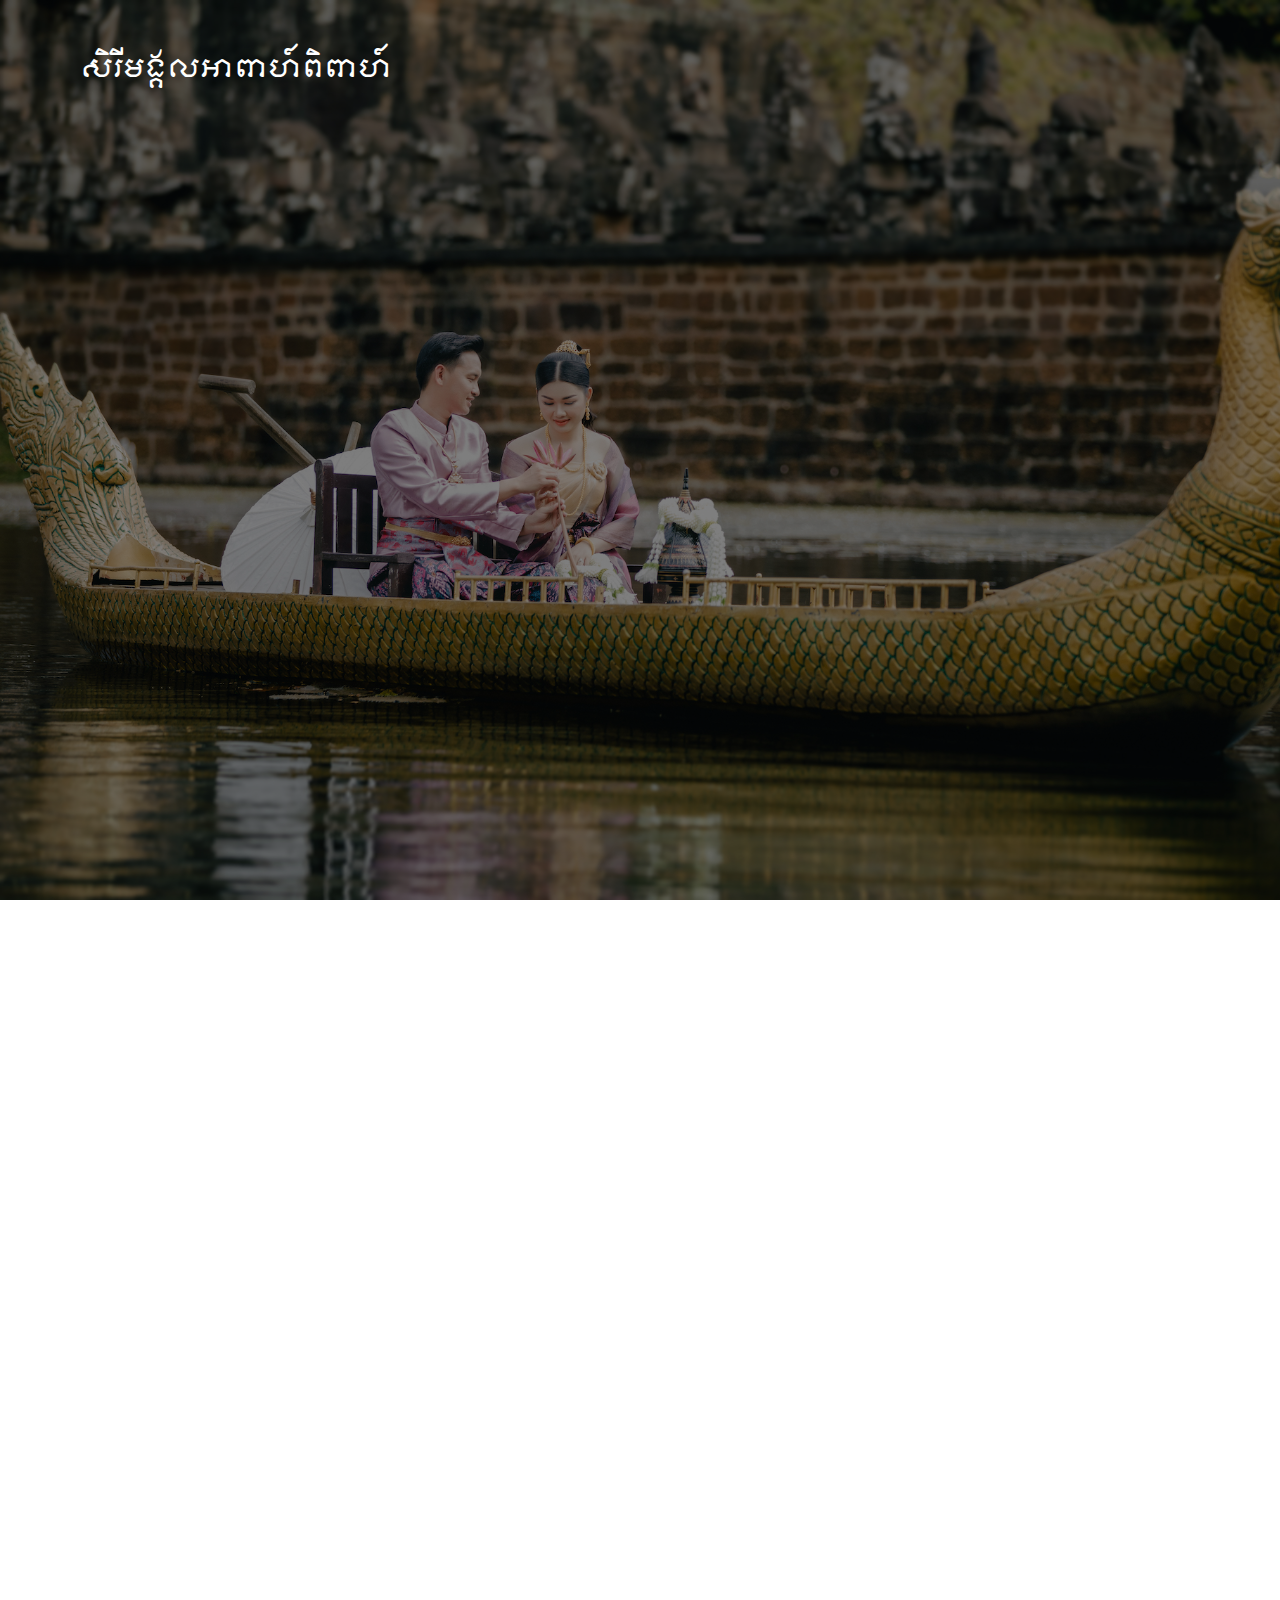
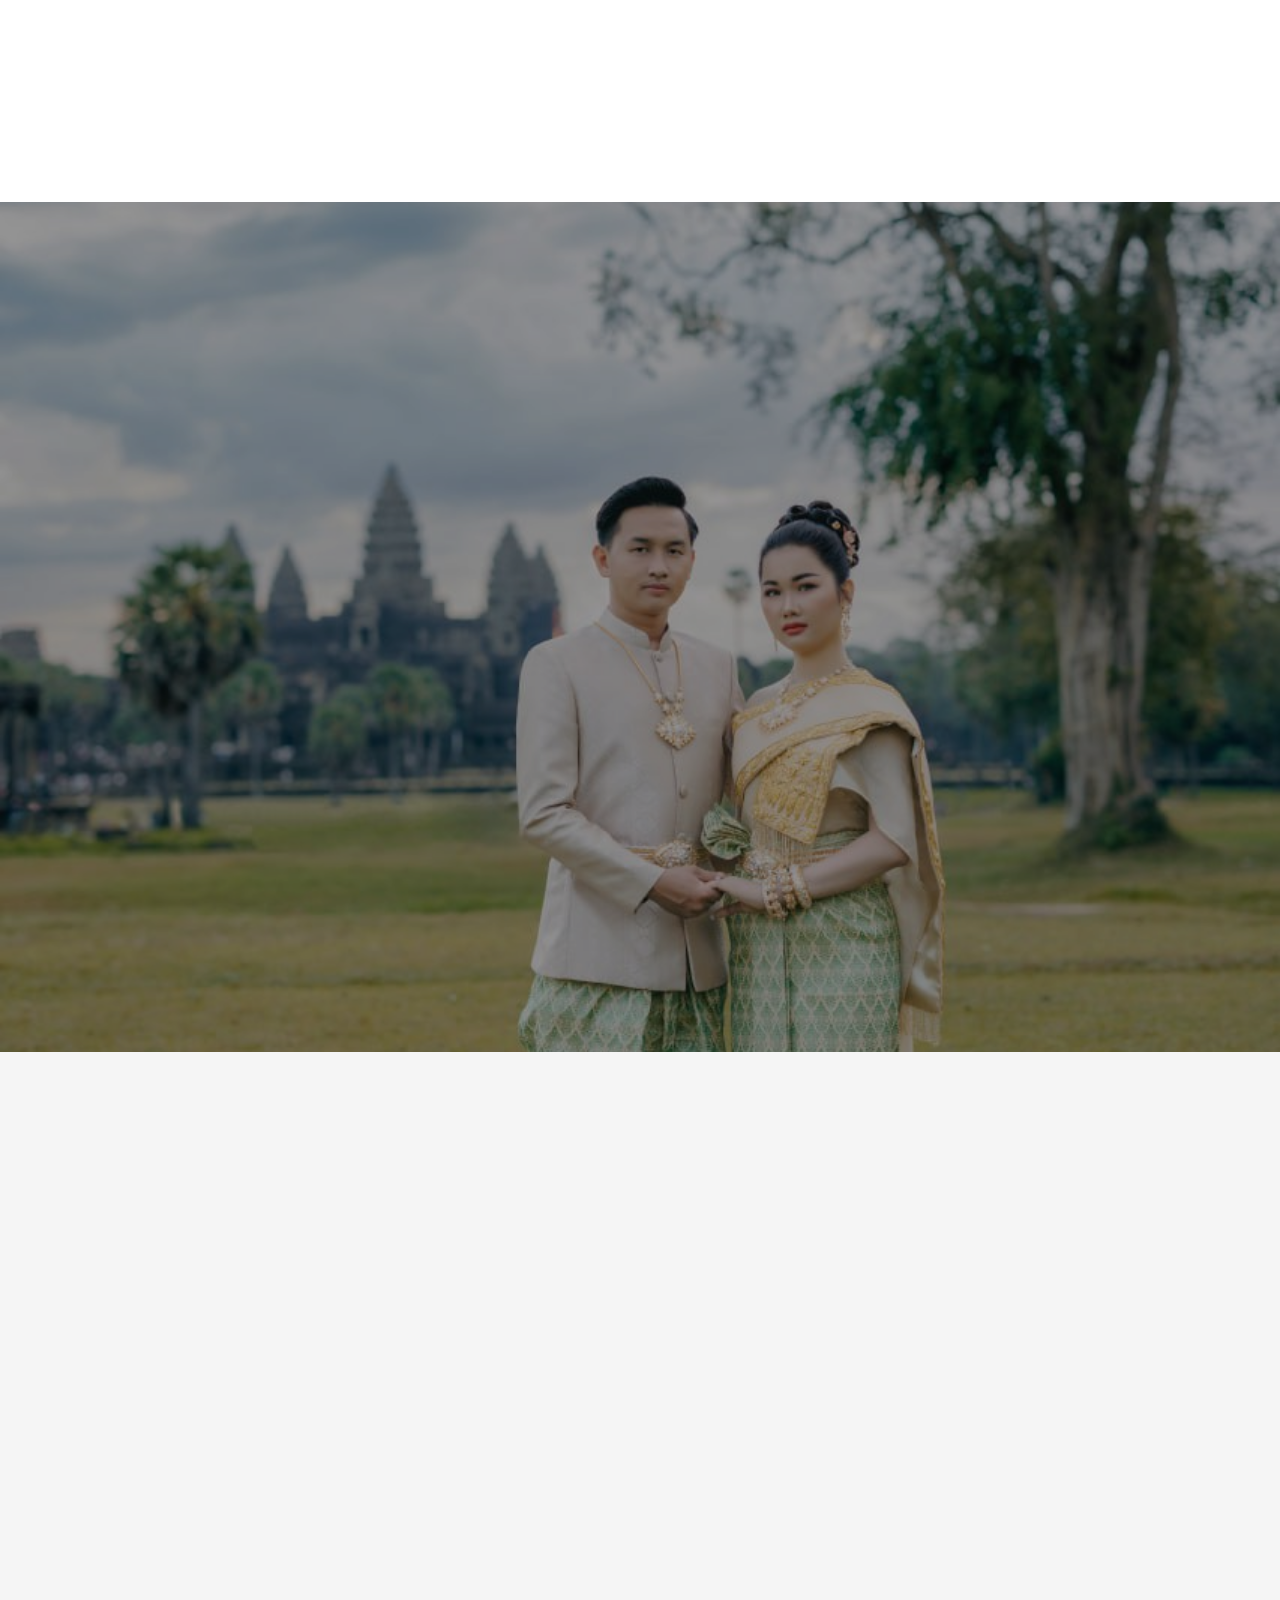
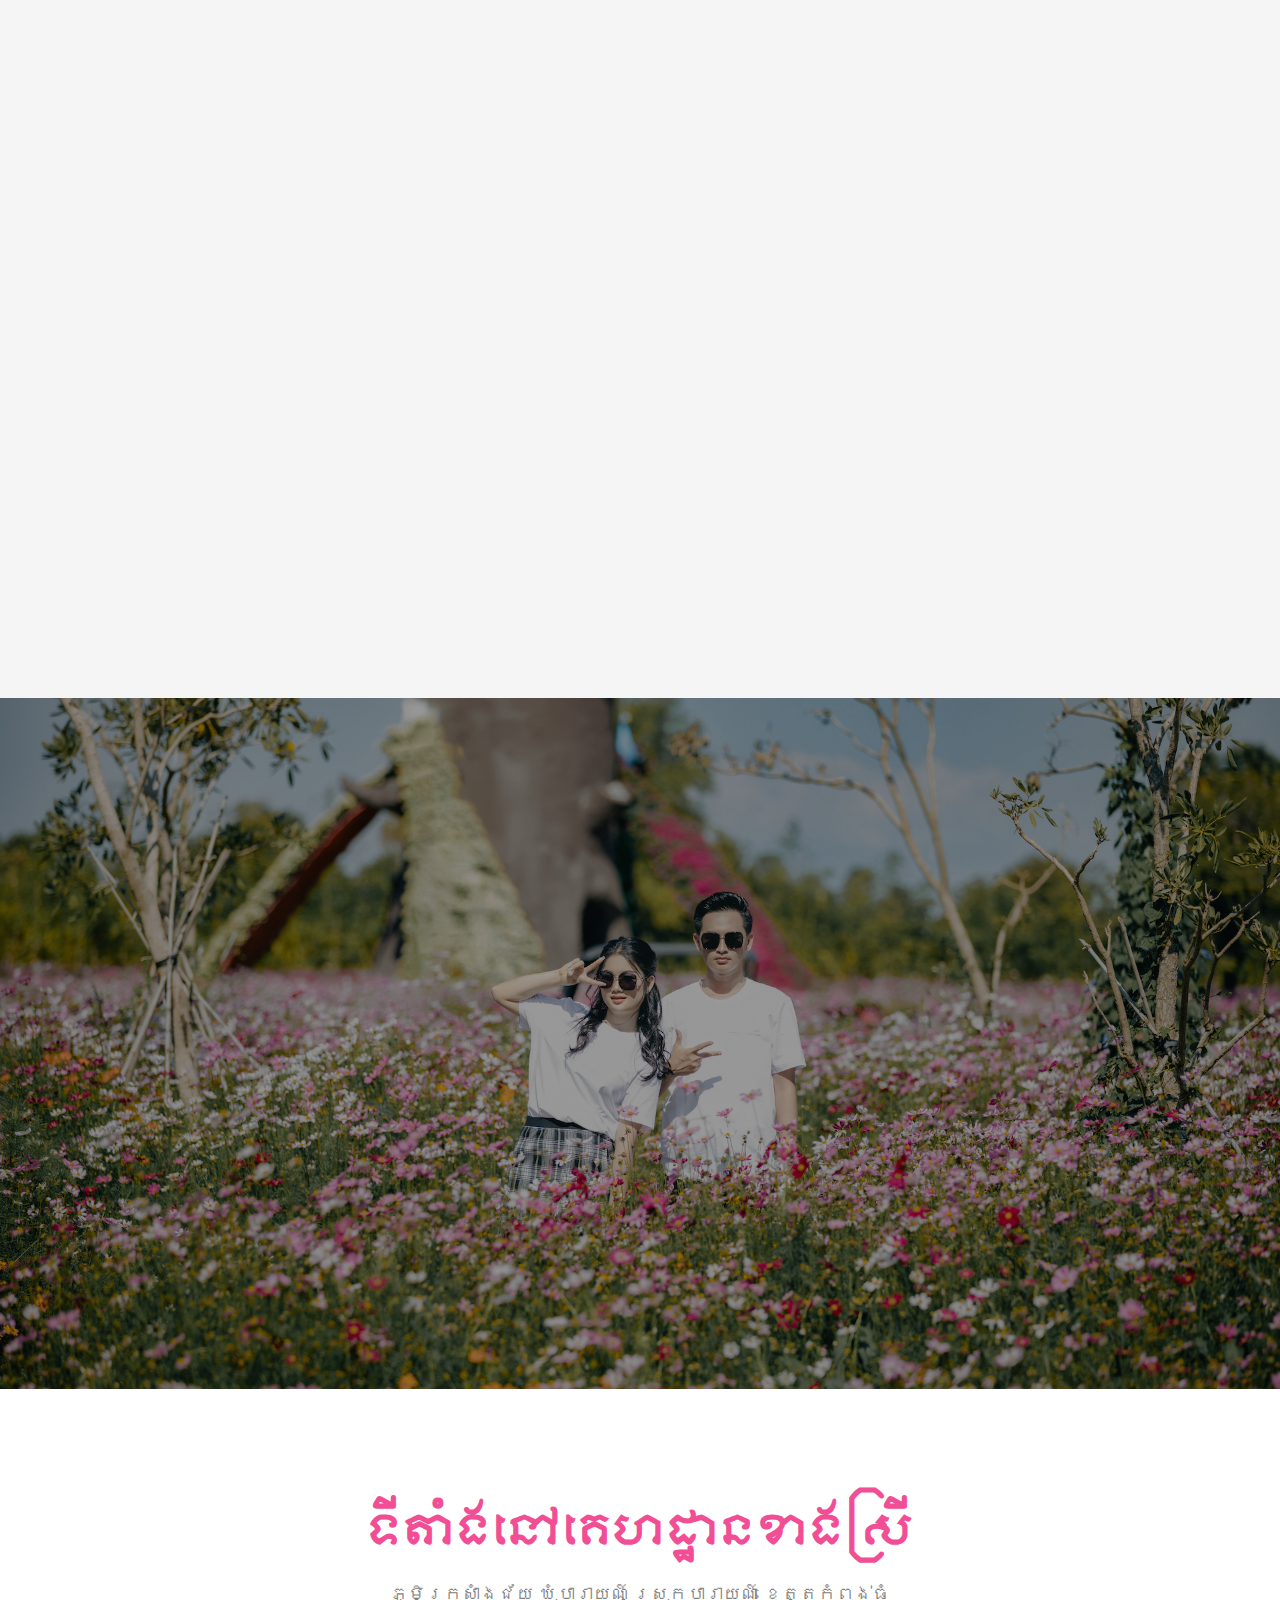
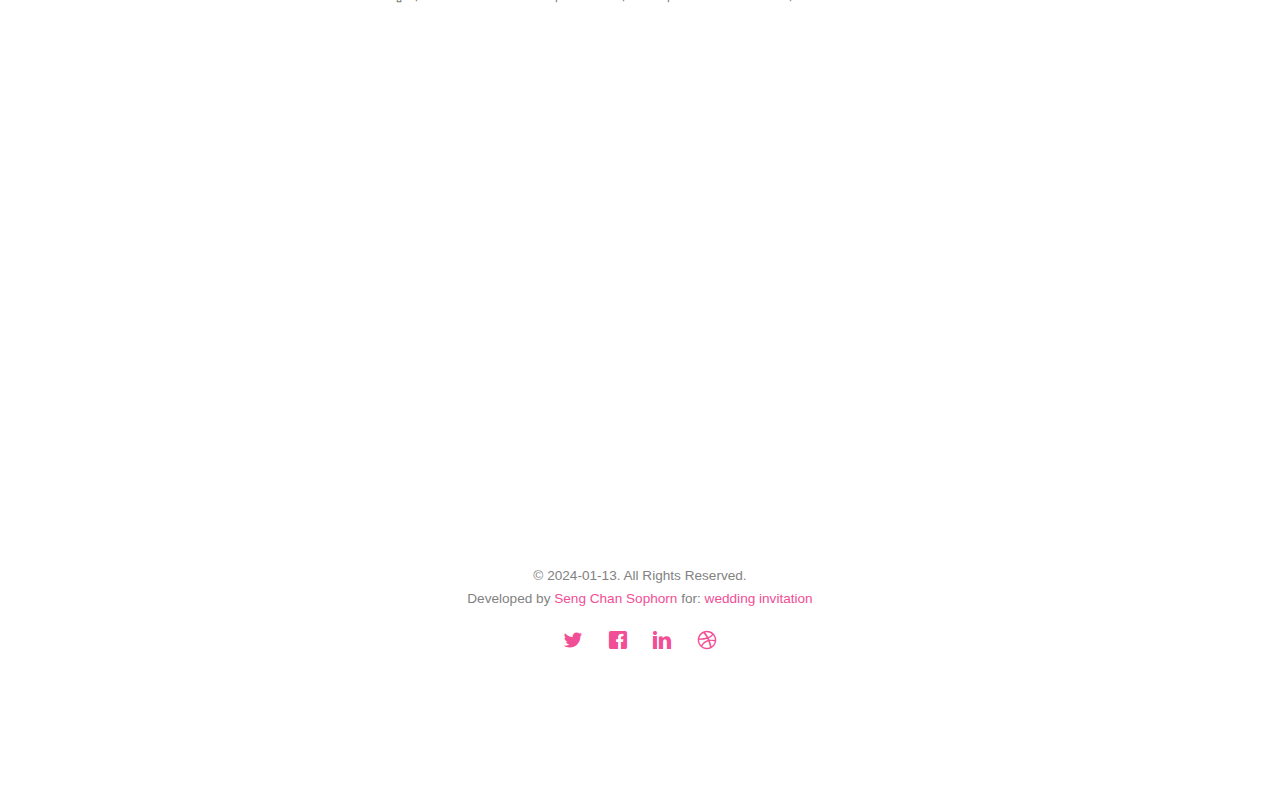
==== index.html @ d524c0e2 "update OG" ====
<!DOCTYPE html>
<html class="no-js">

<head>
	<meta charset="utf-8">
	<meta http-equiv="X-UA-Compatible" content="IE=edge">
	<title>លិខិតអញ្ជើញមង្គលអាពាហ៍ពិពាហ៍</title>
	<meta name="viewport" content="width=device-width, initial-scale=1">
	<link data-n-head="1" rel="icon" type="image/x-icon" href="https://gitlab.com/Bunhong.Chem/storage/-/raw/main/favicon.ico?ref_type=heads">
	<meta name="keywords" content="bunhong, hong, bunhong wedding, hong phorn hong wedding, phorn wedding, hong phorn wedding, sophorn wedding" />
	<!-- Facebook and Twitter integration -->
	<meta property="og:title" content="លិខិតអញ្ជើញមង្គលអាពាហ៍ពិពាហ៍" />
	<meta property="og:image" content="https://gitlab.com/Bunhong.Chem/storage/-/raw/main/android.png?ref_type=heads" />
	<meta property="og:url" content="https://wedding.bunhongsophorn.com" />
	<meta property="og:site_name" content="wedding.bunhongsophorn.com" />
	<meta property="og:type" content="website">
	<meta property="og:locale" content="en_GB">
	<meta property="og:description" content="យើងខ្ញុំមានកិត្តិយសសូមគោរពអញ្ជើញឯកឧត្តម លោកឧកញ៉ា លោកជំទាវ លោក លោកស្រី អ្នកនាងកញ្ញា និងប្រិយមិត្ត អញ្ជើញចូលរួមជាអធិបតី និងជាភ្ញៀវកិត្តិយស ដើម្បីប្រសិទ្ធិពរជ័យ សិរីសួស្តីជ័យមង្គលក្នុងពិធីរៀបអាពាហ៍ពិពាហ៍ របស់យើងខ្ញុំទាំងពីរ។" />
	<meta name="twitter:card" content="summary">
	<meta name="twitter:title" content="លិខិតអញ្ជើញមង្គលអាពាហ៍ពិពាហ៍">
	<meta name="twitter:description" content="យើងខ្ញុំមានកិត្តិយសសូមគោរពអញ្ជើញឯកឧត្តម លោកឧកញ៉ា លោកជំទាវ លោក លោកស្រី អ្នកនាងកញ្ញា និងប្រិយមិត្ត អញ្ជើញចូលរួមជាអធិបតី និងជាភ្ញៀវកិត្តិយស ដើម្បីប្រសិទ្ធិពរជ័យ សិរីសួស្តីជ័យមង្គលក្នុងពិធីរៀបអាពាហ៍ពិពាហ៍ របស់យើងខ្ញុំទាំងពីរ។">
	<meta name="twitter:image" content="https://gitlab.com/Bunhong.Chem/storage/-/raw/main/android.png?ref_type=heads" />
	<meta name="twitter:image:alt" content="bunhongsophorn.com">	
	<meta name="twitter:url" content="https://wedding.bunhongsophorn.com" />

	<link href='https://fonts.googleapis.com/css?family=Work+Sans:400,300,600,400italic,700' rel='stylesheet'
		type='text/css'>
	<link href="https://fonts.googleapis.com/css?family=Sacramento" rel="stylesheet">
	<link href='https://fonts.googleapis.com/css?family=Moulpali' rel='stylesheet'>

	<!-- Animate.css -->
	<link rel="stylesheet" href="css/animate.css">
	<!-- Icomoon Icon Fonts-->
	<link rel="stylesheet" href="css/icomoon.css">
	<!-- Bootstrap  -->
	<link rel="stylesheet" href="css/bootstrap.css">

	<!-- Magnific Popup -->
	<link rel="stylesheet" href="css/magnific-popup.css">

	<!-- Owl Carousel  -->
	<link rel="stylesheet" href="css/owl.carousel.min.css">
	<link rel="stylesheet" href="css/owl.theme.default.min.css">
	<link rel="stylesheet"
		href="https://fonts.googleapis.com/css2?family=Dangrek&amp;family=Kantumruy+Pro&amp;family=Battambang&amp;family=Fasthand&amp;family=Moulpali&amp;family=Wix+Madefor+Display:wght@400;500;600;700&amp;display=swap">

	<!-- Theme style  -->
	<link rel="stylesheet" href="css/style.css">

	<!-- Modernizr JS -->
	<script src="js/modernizr-2.6.2.min.js"></script>
	<!-- FOR IE9 below -->
</head>

<body>

	<div class="fh5co-loader"></div>

	<div id="page">
		<nav class="fh5co-nav" role="navigation" style="text-align: start; margin-top: 10px;">
			<div class="container">
				<div class="row">
					<div class="col-sm-12">
						<div id="fh5co-logo"><a href="index.html">សិរីមង្គលអាពាហ៍ពិពាហ៍</a></div>
					</div>
				</div>
			</div>
		</nav>

		<header id="fh5co-header" class="fh5co-cover" role="banner"
			style="background-image:url(images/myphoto/tonle/1.1.jpg);" data-stellar-background-ratio="0.5">
			<div class="overlay"></div>
			<div class="container">
				<div class="row">
					<div class="col-md-8 col-md-offset-2 text-center" style="position: relative;">
						<div class="display-t">
							<div class="display-tc animate-box" data-animate-effect="fadeIn">
								<div>
									<h1 class="font-khangkomutt color-infinite-animation">
										ប៊ុនហុង
										&amp; សោភ័ណ្ឌ</h1>
									<h2 style="margin-top: 20px; color: #f4fdff;">សូមគោរពអញ្ជើញ</h2>

									<div class="ifram-name">
										<img class="image-iframe-wedding" style="    background: #995f7b5c;"
											src="images/frame_1.png" alt="">
										<h3 id="guest_name" class="name-guest gold"></h3>
									</div>
								</div>

								<h2 style="position: absolute; bottom: 25px; color: #f4fdff;"> <strong>ថ្ងៃអាទ្យិត ទី០៤
										ខែកុម្ភៈ
										ឆ្នាំ២០២៤</strong>
									ត្រូវនឹងថ្ងៃ ១០រោច ខែបុស្ស
									ឆ្នាំថោះ
									បញ្ចស័ក ព.ស ២៥៦៧
									វេលាម៉ោង ០៥:០០ នាទីល្ងាច
									<strong>នៅគេហដ្ឋានខាងស្រី</strong> ស្ថិតនៅភូមិក្រសាំងជ័យ ឃុំបារាយណ៍ ស្រុកបារាយណ៍
									ខេត្តកំពង់ធំ
									ដោយមេត្រីភាព។
								</h2>
								<!-- <div class="simply-countdown simply-countdown-one"></div> -->
								<!-- <p><a href="#" class="btn btn-default btn-sm ">Save the date</a></p> -->
							</div>
						</div>
					</div>
				</div>
			</div>
		</header>

		<div id="fh5co-couple">
			<div class="container">
				<div class="row">
					<div class="col-md-8 col-md-offset-2 text-center fh5co-heading animate-box">
						<h2>សិរីសួស្តីមង្គលអាពាហ៍ពិពាហ៍</h2>

						<h3>យើងខ្ញុំមានកិត្តិយសសូមគោរពអញ្ជើញ</h3>
						<p>ឯកឧត្តម លោកឧកញ៉ា លោកជំទាវ លោក លោកស្រី អ្នកនាងកញ្ញា និងប្រិយមិត្ត អញ្ជើញចូលរួមជាអធិបតី
							និងជាភ្ញៀវកិត្តិយស
							ដើម្បីប្រសិទ្ធិពរជ័យ សិរីសួស្តីជ័យមង្គល <strong>ក្នុងពិធីរៀបអាពាហ៍ពិពាហ៍</strong>
							របស់យើងខ្ញុំទាំងពីរ។</p>
					</div>
				</div>
				<div class="couple-wrap animate-box">
					<div class="couple-half">
						<div class="groom">
							<img src="images/myphoto/profile/hong1.png" alt="groom" class="img-responsive">
						</div>
						<div class="desc-groom">
							<div style="padding-bottom: 30px;
							font-size: 20px;
							margin-top: 20px;">កូនប្រុសនាម</div>
							<h3 class="font-moulpali">ចែម ប៊ុនហុង</h3>
						</div>
					</div>
					<p class="heart text-center"><i class="icon-heart2"></i></p>
					<div class="couple-half">
						<div class="bride">
							<img src="images/myphoto/profile/sophorn1.png" alt="groom" class="img-responsive">
						</div>
						<div class="desc-bride">
							<div style="padding-bottom: 30px;
							font-size: 20px;
							margin-top: 20px;">កូនស្រីនាម</div>
							<h3 class="font-moulpali">សេង ច័ន្ទ សោភ័ណ្ឌ</h3>
						</div>
					</div>
				</div>

				<div class="row">
					<div class="col-md-8 col-md-offset-2 text-center fh5co-heading animate-box">
						<p style="padding-top: 30px;">និង ពិសាភោជនាហារ ដែលនឹងប្រព្រឹត្ត</p>
						<p>ទៅនៅ <strong>ថ្ងៃអាទ្យិត ទី០៤ ខែកុម្ភៈ ឆ្នាំ២០២៤</strong> ត្រូវនឹងថ្ងៃ ១០រោច ខែបុស្ស ឆ្នាំថោះ
							បញ្ចស័ក ព.ស ២៥៦៧
							វេលាម៉ោង ០៥:០០ នាទីល្ងាច
							<strong>នៅគេហដ្ឋានខាងស្រី</strong> ស្ថិតនៅភូមិក្រសាំងជ័យ ឃុំបារាយណ៍ ស្រុកបារាយណ៍
							ខេត្តកំពង់ធំ
							ដោយមេត្រីភាព។ សូមអរគុណ!
						</p>
					</div>
				</div>
			</div>
		</div>

		<div id="fh5co-event" class="fh5co-bg" style="background-image:url(images/myphoto/angkor/1.1.jpg);background-repeat: no-repeat;
    background-size: cover;
    background-position: center;">
			<div class="overlay"></div>
			<div class="container">
				<div class="row">
					<div class="col-md-8 col-md-offset-2 text-center fh5co-heading animate-box">
						<!-- <span>Our Special Events</span> -->
						<h2>កម្មវិធីមង្គលអាពាហ៍ពិពាហ៍</h2>
					</div>
				</div>
				<div class="row">
					<div class="display-t">
						<div class="display-tc">
							<div class="col-md-12">
								<div class="col-md-6 col-sm-6 text-center">
									<div class="event-wrap animate-box">
										<h3>កម្មវិធីថ្ងទី១ ថ្ងៃសៅរ៍ ទី០៣ ខែកុម្ភៈ ឆ្នាំ២០២៤</h3>
										<div class="event-col" style="text-align: left;">
											<!-- <i class="icon-clock"></i> -->
											<span>⊳ វេលាម៉ោង ០១:០០ រសៀល </span>
											<span>⊳ វេលាម៉ោង ០២:០០ រសៀល </span>
											<!-- <span> .</span>
											<span> .</span>
											<span> .</span>
											<span> .</span>
											<span> .</span>
											<span> .</span> -->

										</div>
										<div class="event-col" style="text-align: left;">
											<!-- <i class="icon-calendar"></i> -->
											<span>ពិធីក្រុងពាលី</span>
											<span>ពិធីសូត្រមន្តចម្រើនព្រះបរិត្ត</span>
											<!-- <span> .</span>
											<span> .</span>
											<span> .</span>
											<span> .</span>
											<span> .</span>
											<span> .</span> -->
										</div>
										<p>
											វេលាម៉ោង ០៥:០០ ល្ងាចអញ្ជើញភ្ញៀវកិត្តិយសពិសាអាហារពេលល្ងាចនៅគេហដ្ឋានខាងស្រី
											ភូមិក្រសាំងជ័យ ឃុំបារាយណ៍ ស្រុកបារាយណ៍ ខេត្តកំពង់ធំ។
										</p>
									</div>
								</div>
								<div class="col-md-6 col-sm-6 text-center">
									<div class="event-wrap animate-box">
										<h3>កម្មវិធីថ្ងទី២ ថ្ងៃអាទ្យិត ទី០៤ ខែកុម្ភៈ ឆ្នាំ២០២៤</h3>
										<div class="event-col" style="text-align: left;">
											<!-- <i class="icon-clock"></i> -->
											<span>⊳ វេលាម៉ោង ០៧:០០ ព្រឹក</span>
											<span>⊳ វេលាម៉ោង ០៨:០០ ព្រឹក</span>
											<span>⊳ វេលាម៉ោង ០៨:៣០ ព្រឹក</span>
											<span>⊳ វេលាម៉ោង ០៩:០០ ព្រឹក</span>
											<span>⊳ វេលាម៉ោង ១០:០០ ព្រឹក</span>
											<span>⊳ វេលាម៉ោង ១១:០០ ថ្ងៃត្រង់</span>
											<span>⊳ វេលាម៉ោង ១១:៣០ ថ្ងៃត្រង់</span>
											<span>⊳ វេលាម៉ោង ១២:០០ ថ្ងៃត្រង់</span>
										</div>
										<div class="event-col" style="text-align: left;">
											<!-- <i class="icon-calendar"></i> -->
											<span>ពិធីហែជំនូន</span>
											<span>ពិធីបំពាក់ចិញ្ចៀន</span>
											<span>ពិធីជាវខាន់ស្លា</span>
											<span>ពិធីប៉ាយកុងម៉ា</span>
											<span>ពិធីកាត់សក់បង្កក់សិរី</span>
											<span>ពិធីសំពះផ្ទឹម</span>
											<span>ពិធីចាក់ទឹកតែ</span>
											<span>អញ្ជើញភ្ញៀវពិសាអាហារថ្ងៃត្រង់</span>
										</div>
										<p>
											វេលាម៉ោង ០៥:00 រសៀល ៖អញ្ជើញភ្ញៀវពិសាភោជនាហារនៅគេហដ្ឋានខាងស្រី ភូមិក្រសាំងជ័យ
											ឃុំបារាយណ៍ ស្រុកបារាយណ៍ ខេត្តកំពង់ធំ ដោយមេត្រីភាព។ សូមអរគុណ!
										</p>
									</div>
								</div>
							</div>
						</div>
					</div>
				</div>
			</div>
		</div>

		<!-- <div id="fh5co-couple-story">
			<div class="container">
				<div class="row">
					<div class="col-md-8 col-md-offset-2 text-center fh5co-heading animate-box">
						<span>We Love Each Other</span>
						<h2>Our Story</h2>
						<p>Far far away, behind the word mountains, far from the countries Vokalia and Consonantia,
							there live the blind texts.</p>
					</div>
				</div>
				<div class="row">
					<div class="col-md-12 col-md-offset-0">
						<ul class="timeline animate-box">
							<li class="animate-box">
								<div class="timeline-badge" style="background-image:url(images/myphoto/angkor/1.1.jpg); background-repeat: no-repeat;
							background-size: cover;
							background-position: center;"></div>
								<div class="timeline-panel">
									<div class="timeline-heading">
										<h3 class="timeline-title">First We Meet</h3>
										<span class="date">December 25, 2015</span>
									</div>
									<div class="timeline-body">
										<p>Far far away, behind the word mountains, far from the countries Vokalia and
											Consonantia, there live the blind texts. Separated they live in
											Bookmarksgrove right at the coast of the Semantics, a large language ocean.
										</p>
									</div>
								</div>
							</li>
							<li class="timeline-inverted animate-box">
								<div class="timeline-badge" style="background-image:url(images/myphoto/home/1.1.jpg); background-repeat: no-repeat;
							background-size: cover;
							background-position: center;"></div>
								<div class="timeline-panel">
									<div class="timeline-heading">
										<h3 class="timeline-title">First Date</h3>
										<span class="date">December 28, 2015</span>
									</div>
									<div class="timeline-body">
										<p>Far far away, behind the word mountains, far from the countries Vokalia and
											Consonantia, there live the blind texts. Separated they live in
											Bookmarksgrove right at the coast of the Semantics, a large language ocean.
										</p>
									</div>
								</div>
							</li>
							<li class="animate-box">
								<div class="timeline-badge"
									style="background-image:url(images/myphoto/flower/2.1.jpg);">
								</div>
								<div class="timeline-panel">
									<div class="timeline-heading">
										<h3 class="timeline-title">In A Relationship</h3>
										<span class="date">January 1, 2016</span>
									</div>
									<div class="timeline-body">
										<p>Far far away, behind the word mountains, far from the countries Vokalia and
											Consonantia, there live the blind texts. Separated they live in
											Bookmarksgrove right at the coast of the Semantics, a large language ocean.
										</p>
									</div>
								</div>
							</li>
						</ul>
					</div>
				</div>
			</div>
		</div> -->

		<div id="fh5co-gallery" class="fh5co-section-gray">
			<div class="container">
				<div class="row">
					<div class="col-md-8 col-md-offset-2 text-center fh5co-heading animate-box">

						<h2>កម្រងរូបភាពអនុស្សាវរីយ៍</h2>
						<p>រូបភាពសម្រាប់រំលឹក និងជាចំណងអាពាហ៍ពិពាហ៍ដ៏រឹងមាំ ហើយមានសុភមង្គល សម្រាប់យើងទាំងពីរនាក់។</p>
					</div>
				</div>
				<div class="row row-bottom-padded-md">
					<div class="col-md-12">
						<ul id="fh5co-gallery-list">

							<li class="one-third animate-box" data-animate-effect="fadeIn"
								style="background-image: url(images/myphoto/angkor/1.1.jpg); ">
								<a href="images/myphoto/angkor/1.1.jpg">
									<div class="case-studies-summary">
										<!-- <span>14 Photos</span> -->
										<h2>ប្រាសាទអង្គរវត្ត</h2>
									</div>
								</a>
							</li>
							<li class="one-third animate-box" data-animate-effect="fadeIn"
								style="background-image: url(images/myphoto/flower/1.1.jpg); ">
								<a href="#" class="color-2">
									<div class="case-studies-summary">
										<!-- <span>30 Photos</span> -->
										<h2>Angkor Wonder Garder</h2>
									</div>
								</a>
							</li>


							<li class="one-third animate-box" data-animate-effect="fadeIn"
								style="background-image: url(images/myphoto/flower/4.1.jpg); ">
								<a href="#" class="color-3">
									<div class="case-studies-summary">
										<!-- <span>90 Photos</span> -->
										<h2>Angkor Wonder Garder</h2>
									</div>
								</a>
							</li>

							<li class="one-third animate-box" data-animate-effect="fadeIn"
								style="background-image: url(images/myphoto/garden/1.1.jpg); ">
								<a href="#" class="color-4">
									<div class="case-studies-summary">
										<!-- <span>45 Photos</span> -->
										<h2>Angkor Wonder Garder</h2>
									</div>
								</a>
							</li>

							<li class="one-third animate-box" data-animate-effect="fadeIn"
								style="background-image: url(images/myphoto/home/1.1.jpg); ">
								<a href="#" class="color-4">
									<div class="case-studies-summary">
										<!-- <span>35 Photos</span> -->
										<h2>ផ្ទះបុរាណ នៅភូមិវប្បធម៏</h2>
									</div>
								</a>
							</li>

							<li class="one-third animate-box" data-animate-effect="fadeIn"
								style="background-image: url(images/myphoto/tonle/1.1.jpg); ">
								<a href="#" class="color-5">
									<div class="case-studies-summary">
										<!-- <span>90 Photos</span> -->
										<h2>ទន្លេអុំ</h2>
									</div>
								</a>
							</li>
						</ul>
					</div>
				</div>
			</div>
		</div>



		<div id="fh5co-started" class="fh5co-bg" style="background-image:url(images/myphoto/flower/1.1.jpg);">
			<div class="overlay"></div>
			<div class="container">
				<div class="row animate-box" style="    padding-top: 20px;
				padding-bottom: 20px;
				background-color: #ffffff21;
				border-radius: 10px;
			">
					<div class="col-md-8 col-md-offset-2 text-center fh5co-heading">
						<h3 style="color: rgba(255, 255, 255, 0.892);">សេចក្ដីថ្លែងអំណរគុណ</h3>
						<p style="color: rgba(255, 255, 255, 0.892);">
							យើងខ្ញុំសូមថ្លែងអំណរគុណយ៉ាងជ្រាលជ្រៅចំពោះការអញ្ជើញចូលរួមជាភ្ញៀវកិតិ្តយសដ៏ឧត្ដុង្គឧត្ដម
							ក្នុងពិធីរៀបអាពាហ៍ពិពាហ៍ កូនប្រុស កូនស្រី របស់យើងខ្ញុំ។
							សូមជូនពរ ឯកឧត្ដម លោកឧកញ៉ា និងប្រិយមិត្តទាំងអស់សូមមានសុខភាពល្អ និងទទួលជោគជ័យគ្រប់ភារកិច្ច
							សូមអរគុណ។
						</p>
						<h3 style="margin-top: 20px; color: rgba(255, 255, 255, 0.892);">លិខិតសូមអភ័យទោស</h3>
						<p style="color: rgba(255, 255, 255, 0.892);">
							យើងខ្ញុំសូមអភ័យទោសដោពុំបានជួបអញ្ជើញដោយផ្ទាល់និង ការសរសេរឈ្មោះរបស់ភ្ញៀវពុំត្រឹមត្រូវ
							ឬពុំបានសរសេរឈ្មោះ។
							វត្តមានរបសើ ឯកឧត្ដម លោកឧកញ៉ា លោកជំទាវ លោក លោកស្រី អ្នកនាងកញ្ញា និងប្រិយមិត្តទាំងអស់
							គឺជាកិត្តិយសដ៏ឧត្ដុងឧត្ដមសម្រាប់គ្រួសាររសប់យើងខ្ញុំ។
						</p>
						<!-- <p style="color: rgba(255, 255, 255, 0.892);">វត្តមានឯកឧត្តម លោកឧកញ៉ា លោកជំទាវ លោក លោកស្រី
							អ្នកនាងកញ្ញា ជាកិត្តិយសដ៏ឧត្តុង្គឧត្តម ចំពោះគ្រួសាររបស់យើងខ្ញុំ។</p> -->
						<div class="waviy">
							<span style="--i:1">សូ</span>
							<span style="--i:2">ម</span>
							<span style="--i:3">អ</span>
							<span style="--i:4">រ</span>
							<span style="--i:5">គុ</span>
							<span style="--i:6">ណ</span>
							<!-- <span style="--i:7">ណ</span>
							<span style="--i:8">U</span> -->
							<span style="--i:7">!</span>
						</div>
					</div>
				</div>
				<!-- <div class="row animate-box">
					<div class="col-md-10 col-md-offset-1">
						<form class="form-inline">
							<div class="col-md-4 col-sm-4">
								<div class="form-group">
									<label for="name" class="sr-only">Name</label>
									<input type="name" class="form-control" id="name" placeholder="Name">
								</div>
							</div>
							<div class="col-md-4 col-sm-4">
								<div class="form-group">
									<label for="email" class="sr-only">Email</label>
									<input type="email" class="form-control" id="email" placeholder="Email">
								</div>
							</div>
							<div class="col-md-4 col-sm-4">
								<button type="submit" class="btn btn-default btn-block">I am Attending</button>
							</div>
						</form>
					</div>
				</div> -->
			</div>
		</div>

		<footer id="fh5co-footer" role="contentinfo">
			<div class="row">
				<div class="col-md-8 col-md-offset-2 text-center fh5co-heading">

					<h2>ទីតាំងនៅគេហដ្ឋានខាងស្រី</h2>
					<p>ភូមិក្រសាំងជ័យ ឃុំបារាយណ៍ ស្រុកបារាយណ៍ ខេត្តកំពង់ធំ</p>
				</div>
			</div>
			<iframe
				src="https://www.google.com/maps/embed?pb=!1m13!1m8!1m3!1d974.2039019000347!2d105.0850374!3d12.3952738!3m2!1i1024!2i768!4f13.1!3m2!1m1!2zMTLCsDIzJzQzLjAiTiAxMDXCsDA1JzA3LjUiRQ!5e0!3m2!1sen!2skh!4v1705546813034!5m2!1sen!2skh"
				width="100%" height="450" style="border:0;" allowfullscreen="" loading="lazy"
				referrerpolicy="no-referrer-when-downgrade"></iframe>

			<div class="row copyright">
				<div class="col-md-12 text-center">
					<p style="padding-top: 3rem;">
						<small class="block">&copy; 2024-01-13. All Rights Reserved.</small>
						<small class="block">Developed by <a>Seng Chan Sophorn</a> for: <a>wedding
								invitation</a></small>
					</p>
					<p>
					<ul class="fh5co-social-icons">
						<li><a href="#"><i class="icon-twitter"></i></a></li>
						<li><a href="#"><i class="icon-facebook"></i></a></li>
						<li><a href="#"><i class="icon-linkedin"></i></a></li>
						<li><a href="#"><i class="icon-dribbble"></i></a></li>
					</ul>
					</p>
				</div>
			</div>
		</footer>


		<!-- <footer id="fh5co-footer" role="contentinfo">
			<div class="container">

				<div class="row copyright">
					<div class="col-md-12 text-center">
						<p>
							<small class="block">&copy; 2024-01-13. All Rights Reserved.</small>
							<small class="block">Developed by <a>Seng Chan Sophorn</a> for: <a>wedding
									invitation</a></small>
						</p>
						<p>
						<ul class="fh5co-social-icons">
							<li><a href="#"><i class="icon-twitter"></i></a></li>
							<li><a href="#"><i class="icon-facebook"></i></a></li>
							<li><a href="#"><i class="icon-linkedin"></i></a></li>
							<li><a href="#"><i class="icon-dribbble"></i></a></li>
						</ul>
						</p>
					</div>
				</div>

			</div>
		</footer> -->


	</div>

	<div class="gototop js-top">
		<a href="#" class="js-gotop"><i class="icon-arrow-up"></i></a>
	</div>

	<!-- jQuery -->
	<script src="js/jquery.min.js"></script>
	<!-- jQuery Easing -->
	<script src="js/jquery.easing.1.3.js"></script>
	<!-- Bootstrap -->
	<script src="js/bootstrap.min.js"></script>
	<!-- Waypoints -->
	<script src="js/jquery.waypoints.min.js"></script>
	<!-- Carousel -->
	<script src="js/owl.carousel.min.js"></script>
	<!-- countTo -->
	<script src="js/jquery.countTo.js"></script>

	<!-- Stellar -->
	<script src="js/jquery.stellar.min.js"></script>
	<!-- Magnific Popup -->
	<script src="js/jquery.magnific-popup.min.js"></script>
	<script src="js/magnific-popup-options.js"></script>

	<!-- // <script src="https://cdnjs.cloudflare.com/ajax/libs/prism/0.0.1/prism.min.js"></script> -->
	<script src="js/simplyCountdown.js"></script>
	<!-- Main -->
	<script src="js/main.js"></script>

	<script>
		var d = new Date(new Date().getTime() + 200 * 120 * 120 * 2000);

		// default example
		simplyCountdown('.simply-countdown-one', {
			year: d.getFullYear(),
			month: d.getMonth() + 1,
			day: d.getDate()
		});

		//jQuery example
		$('#simply-countdown-losange').simplyCountdown({
			year: d.getFullYear(),
			month: d.getMonth() + 1,
			day: d.getDate(),
			enableUtc: false
		});
	</script>
	<script>
		const params = new URLSearchParams(window.location.search)
		const nameC = document.getElementById('guest_name')
		nameC.innerText = params.get('gname')
	</script>

</body>

</html>
---- css/icomoon.css ----
@font-face {
  font-family: 'icomoon';
  src:  url('../fonts/icomoon/icomoon.eot?6iuir');
  src:  url('../fonts/icomoon/icomoon.eot?6iuir#iefix') format('embedded-opentype'),
    url('../fonts/icomoon/icomoon.ttf?6iuir') format('truetype'),
    url('../fonts/icomoon/icomoon.woff?6iuir') format('woff'),
    url('../fonts/icomoon/icomoon.svg?6iuir#icomoon') format('svg');
  font-weight: normal;
  font-style: normal;
}

[class^="icon-"], [class*=" icon-"] {
  /* use !important to prevent issues with browser extensions that change fonts */
  font-family: 'icomoon' !important;
  speak: none;
  font-style: normal;
  font-weight: normal;
  font-variant: normal;
  text-transform: none;
  line-height: 1;

  /* Better Font Rendering =========== */
  -webkit-font-smoothing: antialiased;
  -moz-osx-font-smoothing: grayscale;
}

.icon-eye:before {
  content: "\e000";
}
.icon-paper-clip:before {
  content: "\e001";
}
.icon-mail:before {
  content: "\e002";
}
.icon-toggle:before {
  content: "\e003";
}
.icon-layout:before {
  content: "\e004";
}
.icon-link:before {
  content: "\e005";
}
.icon-bell:before {
  content: "\e006";
}
.icon-lock:before {
  content: "\e007";
}
.icon-unlock:before {
  content: "\e008";
}
.icon-ribbon:before {
  content: "\e009";
}
.icon-image:before {
  content: "\e010";
}
.icon-signal:before {
  content: "\e011";
}
.icon-target:before {
  content: "\e012";
}
.icon-clipboard:before {
  content: "\e013";
}
.icon-clock:before {
  content: "\e014";
}
.icon-watch:before {
  content: "\e015";
}
.icon-air-play:before {
  content: "\e016";
}
.icon-camera:before {
  content: "\e017";
}
.icon-video:before {
  content: "\e018";
}
.icon-disc:before {
  content: "\e019";
}
.icon-printer:before {
  content: "\e020";
}
.icon-monitor:before {
  content: "\e021";
}
.icon-server:before {
  content: "\e022";
}
.icon-cog:before {
  content: "\e023";
}
.icon-heart:before {
  content: "\e024";
}
.icon-paragraph:before {
  content: "\e025";
}
.icon-align-justify:before {
  content: "\e026";
}
.icon-align-left:before {
  content: "\e027";
}
.icon-align-center:before {
  content: "\e028";
}
.icon-align-right:before {
  content: "\e029";
}
.icon-book:before {
  content: "\e030";
}
.icon-layers:before {
  content: "\e031";
}
.icon-stack:before {
  content: "\e032";
}
.icon-stack-2:before {
  content: "\e033";
}
.icon-paper:before {
  content: "\e034";
}
.icon-paper-stack:before {
  content: "\e035";
}
.icon-search:before {
  content: "\e036";
}
.icon-zoom-in:before {
  content: "\e037";
}
.icon-zoom-out:before {
  content: "\e038";
}
.icon-reply:before {
  content: "\e039";
}
.icon-circle-plus:before {
  content: "\e040";
}
.icon-circle-minus:before {
  content: "\e041";
}
.icon-circle-check:before {
  content: "\e042";
}
.icon-circle-cross:before {
  content: "\e043";
}
.icon-square-plus:before {
  content: "\e044";
}
.icon-square-minus:before {
  content: "\e045";
}
.icon-square-check:before {
  content: "\e046";
}
.icon-square-cross:before {
  content: "\e047";
}
.icon-microphone:before {
  content: "\e048";
}
.icon-record:before {
  content: "\e049";
}
.icon-skip-back:before {
  content: "\e050";
}
.icon-rewind:before {
  content: "\e051";
}
.icon-play:before {
  content: "\e052";
}
.icon-pause:before {
  content: "\e053";
}
.icon-stop:before {
  content: "\e054";
}
.icon-fast-forward:before {
  content: "\e055";
}
.icon-skip-forward:before {
  content: "\e056";
}
.icon-shuffle:before {
  content: "\e057";
}
.icon-repeat:before {
  content: "\e058";
}
.icon-folder:before {
  content: "\e059";
}
.icon-umbrella:before {
  content: "\e060";
}
.icon-moon:before {
  content: "\e061";
}
.icon-thermometer:before {
  content: "\e062";
}
.icon-drop:before {
  content: "\e063";
}
.icon-sun:before {
  content: "\e064";
}
.icon-cloud:before {
  content: "\e065";
}
.icon-cloud-upload:before {
  content: "\e066";
}
.icon-cloud-download:before {
  content: "\e067";
}
.icon-upload:before {
  content: "\e068";
}
.icon-download:before {
  content: "\e069";
}
.icon-location:before {
  content: "\e070";
}
.icon-location-2:before {
  content: "\e071";
}
.icon-map:before {
  content: "\e072";
}
.icon-battery:before {
  content: "\e073";
}
.icon-head:before {
  content: "\e074";
}
.icon-briefcase:before {
  content: "\e075";
}
.icon-speech-bubble:before {
  content: "\e076";
}
.icon-anchor:before {
  content: "\e077";
}
.icon-globe:before {
  content: "\e078";
}
.icon-box:before {
  content: "\e079";
}
.icon-reload:before {
  content: "\e080";
}
.icon-share:before {
  content: "\e081";
}
.icon-marquee:before {
  content: "\e082";
}
.icon-marquee-plus:before {
  content: "\e083";
}
.icon-marquee-minus:before {
  content: "\e084";
}
.icon-tag:before {
  content: "\e085";
}
.icon-power:before {
  content: "\e086";
}
.icon-command:before {
  content: "\e087";
}
.icon-alt:before {
  content: "\e088";
}
.icon-esc:before {
  content: "\e089";
}
.icon-bar-graph:before {
  content: "\e090";
}
.icon-bar-graph-2:before {
  content: "\e091";
}
.icon-pie-graph:before {
  content: "\e092";
}
.icon-star:before {
  content: "\e093";
}
.icon-arrow-left:before {
  content: "\e094";
}
.icon-arrow-right:before {
  content: "\e095";
}
.icon-arrow-up:before {
  content: "\e096";
}
.icon-arrow-down:before {
  content: "\e097";
}
.icon-volume:before {
  content: "\e098";
}
.icon-mute:before {
  content: "\e099";
}
.icon-content-right:before {
  content: "\e100";
}
.icon-content-left:before {
  content: "\e101";
}
.icon-grid:before {
  content: "\e102";
}
.icon-grid-2:before {
  content: "\e103";
}
.icon-columns:before {
  content: "\e104";
}
.icon-loader:before {
  content: "\e105";
}
.icon-bag:before {
  content: "\e106";
}
.icon-ban:before {
  content: "\e107";
}
.icon-flag:before {
  content: "\e108";
}
.icon-trash:before {
  content: "\e109";
}
.icon-expand:before {
  content: "\e110";
}
.icon-contract:before {
  content: "\e111";
}
.icon-maximize:before {
  content: "\e112";
}
.icon-minimize:before {
  content: "\e113";
}
.icon-plus:before {
  content: "\e114";
}
.icon-minus:before {
  content: "\e115";
}
.icon-check:before {
  content: "\e116";
}
.icon-cross:before {
  content: "\e117";
}
.icon-move:before {
  content: "\e118";
}
.icon-delete:before {
  content: "\e119";
}
.icon-menu:before {
  content: "\e120";
}
.icon-archive:before {
  content: "\e121";
}
.icon-inbox:before {
  content: "\e122";
}
.icon-outbox:before {
  content: "\e123";
}
.icon-file:before {
  content: "\e124";
}
.icon-file-add:before {
  content: "\e125";
}
.icon-file-subtract:before {
  content: "\e126";
}
.icon-help:before {
  content: "\e127";
}
.icon-open:before {
  content: "\e128";
}
.icon-ellipsis:before {
  content: "\e129";
}
.icon-add-to-list:before {
  content: "\e900";
}
.icon-classic-computer:before {
  content: "\e901";
}
.icon-controller-fast-backward:before {
  content: "\e902";
}
.icon-creative-commons-attribution:before {
  content: "\e903";
}
.icon-creative-commons-noderivs:before {
  content: "\e904";
}
.icon-creative-commons-noncommercial-eu:before {
  content: "\e905";
}
.icon-creative-commons-noncommercial-us:before {
  content: "\e906";
}
.icon-creative-commons-public-domain:before {
  content: "\e907";
}
.icon-creative-commons-remix:before {
  content: "\e908";
}
.icon-creative-commons-share:before {
  content: "\e909";
}
.icon-creative-commons-sharealike:before {
  content: "\e90a";
}
.icon-creative-commons:before {
  content: "\e90b";
}
.icon-document-landscape:before {
  content: "\e90c";
}
.icon-remove-user:before {
  content: "\e90d";
}
.icon-warning:before {
  content: "\e90e";
}
.icon-arrow-bold-down:before {
  content: "\e90f";
}
.icon-arrow-bold-left:before {
  content: "\e910";
}
.icon-arrow-bold-right:before {
  content: "\e911";
}
.icon-arrow-bold-up:before {
  content: "\e912";
}
.icon-arrow-down2:before {
  content: "\e913";
}
.icon-arrow-left2:before {
  content: "\e914";
}
.icon-arrow-long-down:before {
  content: "\e915";
}
.icon-arrow-long-left:before {
  content: "\e916";
}
.icon-arrow-long-right:before {
  content: "\e917";
}
.icon-arrow-long-up:before {
  content: "\e918";
}
.icon-arrow-right2:before {
  content: "\e919";
}
.icon-arrow-up2:before {
  content: "\e91a";
}
.icon-arrow-with-circle-down:before {
  content: "\e91b";
}
.icon-arrow-with-circle-left:before {
  content: "\e91c";
}
.icon-arrow-with-circle-right:before {
  content: "\e91d";
}
.icon-arrow-with-circle-up:before {
  content: "\e91e";
}
.icon-bookmark:before {
  content: "\e91f";
}
.icon-bookmarks:before {
  content: "\e920";
}
.icon-chevron-down:before {
  content: "\e921";
}
.icon-chevron-left:before {
  content: "\e922";
}
.icon-chevron-right:before {
  content: "\e923";
}
.icon-chevron-small-down:before {
  content: "\e924";
}
.icon-chevron-small-left:before {
  content: "\e925";
}
.icon-chevron-small-right:before {
  content: "\e926";
}
.icon-chevron-small-up:before {
  content: "\e927";
}
.icon-chevron-thin-down:before {
  content: "\e928";
}
.icon-chevron-thin-left:before {
  content: "\e929";
}
.icon-chevron-thin-right:before {
  content: "\e92a";
}
.icon-chevron-thin-up:before {
  content: "\e92b";
}
.icon-chevron-up:before {
  content: "\e92c";
}
.icon-chevron-with-circle-down:before {
  content: "\e92d";
}
.icon-chevron-with-circle-left:before {
  content: "\e92e";
}
.icon-chevron-with-circle-right:before {
  content: "\e92f";
}
.icon-chevron-with-circle-up:before {
  content: "\e930";
}
.icon-cloud2:before {
  content: "\e931";
}
.icon-controller-fast-forward:before {
  content: "\e932";
}
.icon-controller-jump-to-start:before {
  content: "\e933";
}
.icon-controller-next:before {
  content: "\e934";
}
.icon-controller-paus:before {
  content: "\e935";
}
.icon-controller-play:before {
  content: "\e936";
}
.icon-controller-record:before {
  content: "\e937";
}
.icon-controller-stop:before {
  content: "\e938";
}
.icon-controller-volume:before {
  content: "\e939";
}
.icon-dot-single:before {
  content: "\e93a";
}
.icon-dots-three-horizontal:before {
  content: "\e93b";
}
.icon-dots-three-vertical:before {
  content: "\e93c";
}
.icon-dots-two-horizontal:before {
  content: "\e93d";
}
.icon-dots-two-vertical:before {
  content: "\e93e";
}
.icon-download2:before {
  content: "\e93f";
}
.icon-emoji-flirt:before {
  content: "\e940";
}
.icon-flow-branch:before {
  content: "\e941";
}
.icon-flow-cascade:before {
  content: "\e942";
}
.icon-flow-line:before {
  content: "\e943";
}
.icon-flow-parallel:before {
  content: "\e944";
}
.icon-flow-tree:before {
  content: "\e945";
}
.icon-install:before {
  content: "\e946";
}
.icon-layers2:before {
  content: "\e947";
}
.icon-open-book:before {
  content: "\e948";
}
.icon-resize-100:before {
  content: "\e949";
}
.icon-resize-full-screen:before {
  content: "\e94a";
}
.icon-save:before {
  content: "\e94b";
}
.icon-select-arrows:before {
  content: "\e94c";
}
.icon-sound-mute:before {
  content: "\e94d";
}
.icon-sound:before {
  content: "\e94e";
}
.icon-trash2:before {
  content: "\e94f";
}
.icon-triangle-down:before {
  content: "\e950";
}
.icon-triangle-left:before {
  content: "\e951";
}
.icon-triangle-right:before {
  content: "\e952";
}
.icon-triangle-up:before {
  content: "\e953";
}
.icon-uninstall:before {
  content: "\e954";
}
.icon-upload-to-cloud:before {
  content: "\e955";
}
.icon-upload2:before {
  content: "\e956";
}
.icon-add-user:before {
  content: "\e957";
}
.icon-address:before {
  content: "\e958";
}
.icon-adjust:before {
  content: "\e959";
}
.icon-air:before {
  content: "\e95a";
}
.icon-aircraft-landing:before {
  content: "\e95b";
}
.icon-aircraft-take-off:before {
  content: "\e95c";
}
.icon-aircraft:before {
  content: "\e95d";
}
.icon-align-bottom:before {
  content: "\e95e";
}
.icon-align-horizontal-middle:before {
  content: "\e95f";
}
.icon-align-left2:before {
  content: "\e960";
}
.icon-align-right2:before {
  content: "\e961";
}
.icon-align-top:before {
  content: "\e962";
}
.icon-align-vertical-middle:before {
  content: "\e963";
}
.icon-archive2:before {
  content: "\e964";
}
.icon-area-graph:before {
  content: "\e965";
}
.icon-attachment:before {
  content: "\e966";
}
.icon-awareness-ribbon:before {
  content: "\e967";
}
.icon-back-in-time:before {
  content: "\e968";
}
.icon-back:before {
  content: "\e969";
}
.icon-bar-graph2:before {
  content: "\e96a";
}
.icon-battery2:before {
  content: "\e96b";
}
.icon-beamed-note:before {
  content: "\e96c";
}
.icon-bell2:before {
  content: "\e96d";
}
.icon-blackboard:before {
  content: "\e96e";
}
.icon-block:before {
  content: "\e96f";
}
.icon-book2:before {
  content: "\e970";
}
.icon-bowl:before {
  content: "\e971";
}
.icon-box2:before {
  content: "\e972";
}
.icon-briefcase2:before {
  content: "\e973";
}
.icon-browser:before {
  content: "\e974";
}
.icon-brush:before {
  content: "\e975";
}
.icon-bucket:before {
  content: "\e976";
}
.icon-cake:before {
  content: "\e977";
}
.icon-calculator:before {
  content: "\e978";
}
.icon-calendar:before {
  content: "\e979";
}
.icon-camera2:before {
  content: "\e97a";
}
.icon-ccw:before {
  content: "\e97b";
}
.icon-chat:before {
  content: "\e97c";
}
.icon-check2:before {
  content: "\e97d";
}
.icon-circle-with-cross:before {
  content: "\e97e";
}
.icon-circle-with-minus:before {
  content: "\e97f";
}
.icon-circle-with-plus:before {
  content: "\e980";
}
.icon-circle:before {
  content: "\e981";
}
.icon-circular-graph:before {
  content: "\e982";
}
.icon-clapperboard:before {
  content: "\e983";
}
.icon-clipboard2:before {
  content: "\e984";
}
.icon-clock2:before {
  content: "\e985";
}
.icon-code:before {
  content: "\e986";
}
.icon-cog2:before {
  content: "\e987";
}
.icon-colours:before {
  content: "\e988";
}
.icon-compass:before {
  content: "\e989";
}
.icon-copy:before {
  content: "\e98a";
}
.icon-credit-card:before {
  content: "\e98b";
}
.icon-credit:before {
  content: "\e98c";
}
.icon-cross2:before {
  content: "\e98d";
}
.icon-cup:before {
  content: "\e98e";
}
.icon-cw:before {
  content: "\e98f";
}
.icon-cycle:before {
  content: "\e990";
}
.icon-database:before {
  content: "\e991";
}
.icon-dial-pad:before {
  content: "\e992";
}
.icon-direction:before {
  content: "\e993";
}
.icon-document:before {
  content: "\e994";
}
.icon-documents:before {
  content: "\e995";
}
.icon-drink:before {
  content: "\e996";
}
.icon-drive:before {
  content: "\e997";
}
.icon-drop2:before {
  content: "\e998";
}
.icon-edit:before {
  content: "\e999";
}
.icon-email:before {
  content: "\e99a";
}
.icon-emoji-happy:before {
  content: "\e99b";
}
.icon-emoji-neutral:before {
  content: "\e99c";
}
.icon-emoji-sad:before {
  content: "\e99d";
}
.icon-erase:before {
  content: "\e99e";
}
.icon-eraser:before {
  content: "\e99f";
}
.icon-export:before {
  content: "\e9a0";
}
.icon-eye2:before {
  content: "\e9a1";
}
.icon-feather:before {
  content: "\e9a2";
}
.icon-flag2:before {
  content: "\e9a3";
}
.icon-flash:before {
  content: "\e9a4";
}
.icon-flashlight:before {
  content: "\e9a5";
}
.icon-flat-brush:before {
  content: "\e9a6";
}
.icon-folder-images:before {
  content: "\e9a7";
}
.icon-folder-music:before {
  content: "\e9a8";
}
.icon-folder-video:before {
  content: "\e9a9";
}
.icon-folder2:before {
  content: "\e9aa";
}
.icon-forward:before {
  content: "\e9ab";
}
.icon-funnel:before {
  content: "\e9ac";
}
.icon-game-controller:before {
  content: "\e9ad";
}
.icon-gauge:before {
  content: "\e9ae";
}
.icon-globe2:before {
  content: "\e9af";
}
.icon-graduation-cap:before {
  content: "\e9b0";
}
.icon-grid2:before {
  content: "\e9b1";
}
.icon-hair-cross:before {
  content: "\e9b2";
}
.icon-hand:before {
  content: "\e9b3";
}
.icon-heart-outlined:before {
  content: "\e9b4";
}
.icon-heart2:before {
  content: "\e9b5";
}
.icon-help-with-circle:before {
  content: "\e9b6";
}
.icon-help2:before {
  content: "\e9b7";
}
.icon-home:before {
  content: "\e9b8";
}
.icon-hour-glass:before {
  content: "\e9b9";
}
.icon-image-inverted:before {
  content: "\e9ba";
}
.icon-image2:before {
  content: "\e9bb";
}
.icon-images:before {
  content: "\e9bc";
}
.icon-inbox2:before {
  content: "\e9bd";
}
.icon-infinity:before {
  content: "\e9be";
}
.icon-info-with-circle:before {
  content: "\e9bf";
}
.icon-info:before {
  content: "\e9c0";
}
.icon-key:before {
  content: "\e9c1";
}
.icon-keyboard:before {
  content: "\e9c2";
}
.icon-lab-flask:before {
  content: "\e9c3";
}
.icon-landline:before {
  content: "\e9c4";
}
.icon-language:before {
  content: "\e9c5";
}
.icon-laptop:before {
  content: "\e9c6";
}
.icon-leaf:before {
  content: "\e9c7";
}
.icon-level-down:before {
  content: "\e9c8";
}
.icon-level-up:before {
  content: "\e9c9";
}
.icon-lifebuoy:before {
  content: "\e9ca";
}
.icon-light-bulb:before {
  content: "\e9cb";
}
.icon-light-down:before {
  content: "\e9cc";
}
.icon-light-up:before {
  content: "\e9cd";
}
.icon-line-graph:before {
  content: "\e9ce";
}
.icon-link2:before {
  content: "\e9cf";
}
.icon-list:before {
  content: "\e9d0";
}
.icon-location-pin:before {
  content: "\e9d1";
}
.icon-location2:before {
  content: "\e9d2";
}
.icon-lock-open:before {
  content: "\e9d3";
}
.icon-lock2:before {
  content: "\e9d4";
}
.icon-log-out:before {
  content: "\e9d5";
}
.icon-login:before {
  content: "\e9d6";
}
.icon-loop:before {
  content: "\e9d7";
}
.icon-magnet:before {
  content: "\e9d8";
}
.icon-magnifying-glass:before {
  content: "\e9d9";
}
.icon-mail2:before {
  content: "\e9da";
}
.icon-man:before {
  content: "\e9db";
}
.icon-map2:before {
  content: "\e9dc";
}
.icon-mask:before {
  content: "\e9dd";
}
.icon-medal:before {
  content: "\e9de";
}
.icon-megaphone:before {
  content: "\e9df";
}
.icon-menu2:before {
  content: "\e9e0";
}
.icon-message:before {
  content: "\e9e1";
}
.icon-mic:before {
  content: "\e9e2";
}
.icon-minus2:before {
  content: "\e9e3";
}
.icon-mobile:before {
  content: "\e9e4";
}
.icon-modern-mic:before {
  content: "\e9e5";
}
.icon-moon2:before {
  content: "\e9e6";
}
.icon-mouse:before {
  content: "\e9e7";
}
.icon-music:before {
  content: "\e9e8";
}
.icon-network:before {
  content: "\e9e9";
}
.icon-new-message:before {
  content: "\e9ea";
}
.icon-new:before {
  content: "\e9eb";
}
.icon-news:before {
  content: "\e9ec";
}
.icon-note:before {
  content: "\e9ed";
}
.icon-notification:before {
  content: "\e9ee";
}
.icon-old-mobile:before {
  content: "\e9ef";
}
.icon-old-phone:before {
  content: "\e9f0";
}
.icon-palette:before {
  content: "\e9f1";
}
.icon-paper-plane:before {
  content: "\e9f2";
}
.icon-pencil:before {
  content: "\e9f3";
}
.icon-phone:before {
  content: "\e9f4";
}
.icon-pie-chart:before {
  content: "\e9f5";
}
.icon-pin:before {
  content: "\e9f6";
}
.icon-plus2:before {
  content: "\e9f7";
}
.icon-popup:before {
  content: "\e9f8";
}
.icon-power-plug:before {
  content: "\e9f9";
}
.icon-price-ribbon:before {
  content: "\e9fa";
}
.icon-price-tag:before {
  content: "\e9fb";
}
.icon-print:before {
  content: "\e9fc";
}
.icon-progress-empty:before {
  content: "\e9fd";
}
.icon-progress-full:before {
  content: "\e9fe";
}
.icon-progress-one:before {
  content: "\e9ff";
}
.icon-progress-two:before {
  content: "\ea00";
}
.icon-publish:before {
  content: "\ea01";
}
.icon-quote:before {
  content: "\ea02";
}
.icon-radio:before {
  content: "\ea03";
}
.icon-reply-all:before {
  content: "\ea04";
}
.icon-reply2:before {
  content: "\ea05";
}
.icon-retweet:before {
  content: "\ea06";
}
.icon-rocket:before {
  content: "\ea07";
}
.icon-round-brush:before {
  content: "\ea08";
}
.icon-rss:before {
  content: "\ea09";
}
.icon-ruler:before {
  content: "\ea0a";
}
.icon-scissors:before {
  content: "\ea0b";
}
.icon-share-alternitive:before {
  content: "\ea0c";
}
.icon-share2:before {
  content: "\ea0d";
}
.icon-shareable:before {
  content: "\ea0e";
}
.icon-shield:before {
  content: "\ea0f";
}
.icon-shop:before {
  content: "\ea10";
}
.icon-shopping-bag:before {
  content: "\ea11";
}
.icon-shopping-basket:before {
  content: "\ea12";
}
.icon-shopping-cart:before {
  content: "\ea13";
}
.icon-shuffle2:before {
  content: "\ea14";
}
.icon-signal2:before {
  content: "\ea15";
}
.icon-sound-mix:before {
  content: "\ea16";
}
.icon-sports-club:before {
  content: "\ea17";
}
.icon-spreadsheet:before {
  content: "\ea18";
}
.icon-squared-cross:before {
  content: "\ea19";
}
.icon-squared-minus:before {
  content: "\ea1a";
}
.icon-squared-plus:before {
  content: "\ea1b";
}
.icon-star-outlined:before {
  content: "\ea1c";
}
.icon-star2:before {
  content: "\ea1d";
}
.icon-stopwatch:before {
  content: "\ea1e";
}
.icon-suitcase:before {
  content: "\ea1f";
}
.icon-swap:before {
  content: "\ea20";
}
.icon-sweden:before {
  content: "\ea21";
}
.icon-switch:before {
  content: "\ea22";
}
.icon-tablet:before {
  content: "\ea23";
}
.icon-tag2:before {
  content: "\ea24";
}
.icon-text-document-inverted:before {
  content: "\ea25";
}
.icon-text-document:before {
  content: "\ea26";
}
.icon-text:before {
  content: "\ea27";
}
.icon-thermometer2:before {
  content: "\ea28";
}
.icon-thumbs-down:before {
  content: "\ea29";
}
.icon-thumbs-up:before {
  content: "\ea2a";
}
.icon-thunder-cloud:before {
  content: "\ea2b";
}
.icon-ticket:before {
  content: "\ea2c";
}
.icon-time-slot:before {
  content: "\ea2d";
}
.icon-tools:before {
  content: "\ea2e";
}
.icon-traffic-cone:before {
  content: "\ea2f";
}
.icon-tree:before {
  content: "\ea30";
}
.icon-trophy:before {
  content: "\ea31";
}
.icon-tv:before {
  content: "\ea32";
}
.icon-typing:before {
  content: "\ea33";
}
.icon-unread:before {
  content: "\ea34";
}
.icon-untag:before {
  content: "\ea35";
}
.icon-user:before {
  content: "\ea36";
}
.icon-users:before {
  content: "\ea37";
}
.icon-v-card:before {
  content: "\ea38";
}
.icon-video2:before {
  content: "\ea39";
}
.icon-vinyl:before {
  content: "\ea3a";
}
.icon-voicemail:before {
  content: "\ea3b";
}
.icon-wallet:before {
  content: "\ea3c";
}
.icon-water:before {
  content: "\ea3d";
}
.icon-px-with-circle:before {
  content: "\ea3e";
}
.icon-px:before {
  content: "\ea3f";
}
.icon-basecamp:before {
  content: "\ea40";
}
.icon-behance:before {
  content: "\ea41";
}
.icon-creative-cloud:before {
  content: "\ea42";
}
.icon-dropbox:before {
  content: "\ea43";
}
.icon-evernote:before {
  content: "\ea44";
}
.icon-flattr:before {
  content: "\ea45";
}
.icon-foursquare:before {
  content: "\ea46";
}
.icon-google-drive:before {
  content: "\ea47";
}
.icon-google-hangouts:before {
  content: "\ea48";
}
.icon-grooveshark:before {
  content: "\ea49";
}
.icon-icloud:before {
  content: "\ea4a";
}
.icon-mixi:before {
  content: "\ea4b";
}
.icon-onedrive:before {
  content: "\ea4c";
}
.icon-paypal:before {
  content: "\ea4d";
}
.icon-picasa:before {
  content: "\ea4e";
}
.icon-qq:before {
  content: "\ea4f";
}
.icon-rdio-with-circle:before {
  content: "\ea50";
}
.icon-renren:before {
  content: "\ea51";
}
.icon-scribd:before {
  content: "\ea52";
}
.icon-sina-weibo:before {
  content: "\ea53";
}
.icon-skype-with-circle:before {
  content: "\ea54";
}
.icon-skype:before {
  content: "\ea55";
}
.icon-slideshare:before {
  content: "\ea56";
}
.icon-smashing:before {
  content: "\ea57";
}
.icon-soundcloud:before {
  content: "\ea58";
}
.icon-spotify-with-circle:before {
  content: "\ea59";
}
.icon-spotify:before {
  content: "\ea5a";
}
.icon-swarm:before {
  content: "\ea5b";
}
.icon-vine-with-circle:before {
  content: "\ea5c";
}
.icon-vine:before {
  content: "\ea5d";
}
.icon-vk-alternitive:before {
  content: "\ea5e";
}
.icon-vk-with-circle:before {
  content: "\ea5f";
}
.icon-vk:before {
  content: "\ea60";
}
.icon-xing-with-circle:before {
  content: "\ea61";
}
.icon-xing:before {
  content: "\ea62";
}
.icon-yelp:before {
  content: "\ea63";
}
.icon-dribbble-with-circle:before {
  content: "\ea64";
}
.icon-dribbble:before {
  content: "\ea65";
}
.icon-facebook-with-circle:before {
  content: "\ea66";
}
.icon-facebook:before {
  content: "\ea67";
}
.icon-flickr-with-circle:before {
  content: "\ea68";
}
.icon-flickr:before {
  content: "\ea69";
}
.icon-github-with-circle:before {
  content: "\ea6a";
}
.icon-github:before {
  content: "\ea6b";
}
.icon-google-with-circle:before {
  content: "\ea6c";
}
.icon-google:before {
  content: "\ea6d";
}
.icon-instagram-with-circle:before {
  content: "\ea6e";
}
.icon-instagram:before {
  content: "\ea6f";
}
.icon-lastfm-with-circle:before {
  content: "\ea70";
}
.icon-lastfm:before {
  content: "\ea71";
}
.icon-linkedin-with-circle:before {
  content: "\ea72";
}
.icon-linkedin:before {
  content: "\ea73";
}
.icon-pinterest-with-circle:before {
  content: "\ea74";
}
.icon-pinterest:before {
  content: "\ea75";
}
.icon-rdio:before {
  content: "\ea76";
}
.icon-stumbleupon-with-circle:before {
  content: "\ea77";
}
.icon-stumbleupon:before {
  content: "\ea78";
}
.icon-tumblr-with-circle:before {
  content: "\ea79";
}
.icon-tumblr:before {
  content: "\ea7a";
}
.icon-twitter-with-circle:before {
  content: "\ea7b";
}
.icon-twitter:before {
  content: "\ea7c";
}
.icon-vimeo-with-circle:before {
  content: "\ea7d";
}
.icon-vimeo:before {
  content: "\ea7e";
}
.icon-youtube-with-circle:before {
  content: "\ea7f";
}
.icon-youtube:before {
  content: "\ea80";
}
---- css/style.css ----
@font-face {
  font-family: 'icomoon';
  src: url("../fonts/icomoon/icomoon.eot?srf3rx");
  src: url("../fonts/icomoon/icomoon.eot?srf3rx#iefix") format("embedded-opentype"), url("../fonts/icomoon/icomoon.ttf?srf3rx") format("truetype"), url("../fonts/icomoon/icomoon.woff?srf3rx") format("woff"), url("../fonts/icomoon/icomoon.svg?srf3rx#icomoon") format("svg");
  font-weight: normal;
  font-style: normal;
}

@font-face {
  font-family: 'khangkomutt';
  src: url("../fonts/KhAngKomuttA2/khangkomutt.ttf");
  font-weight: normal;
  font-style: normal;
}

.font-moulpali {
  font-family: "Moulpali" !important;
}

.font-khangkomutt {
  font-family: "khangkomutt" !important;
}
/* =======================================================
*
* 	Template Style 
*
* ======================================================= */
body {
  /* font-family: "Moulpali"; */
  font-weight: 400;
  font-size: 16px;
  line-height: 1.7;
  color: #828282;
  background: #fff;
}

#page {
  position: relative;
  overflow-x: hidden;
  width: 100%;
  height: 100%;
  -webkit-transition: 0.5s;
  -o-transition: 0.5s;
  transition: 0.5s;
}
.offcanvas #page {
  overflow: hidden;
  position: absolute;
}
.offcanvas #page:after {
  -webkit-transition: 2s;
  -o-transition: 2s;
  transition: 2s;
  position: absolute;
  top: 0;
  right: 0;
  bottom: 0;
  left: 0;
  z-index: 101;
  background: rgba(0, 0, 0, 0.7);
  content: "";
}

a {
  color: #F14E95;
  -webkit-transition: 0.5s;
  -o-transition: 0.5s;
  transition: 0.5s;
}
a:hover, a:active, a:focus {
  color: #F14E95;
  outline: none;
  text-decoration: none;
}

p {
  margin-bottom: 20px;
}

h1, h2, h3, h4, h5, h6, figure {
  color: #000;
  font-family: "Wix Madefor Display,Dangrek";
  font-weight: 400;
  margin: 0 0 20px 0;
}

::-webkit-selection {
  color: #fff;
  background: #F14E95;
}

::-moz-selection {
  color: #fff;
  background: #F14E95;
}

::selection {
  color: #fff;
  background: #F14E95;
}

.fh5co-nav {
  position: absolute;
  top: 0;
  margin: 0;
  padding: 0;
  width: 100%;
  padding: 40px 0;
  z-index: 1001;
}
@media screen and (max-width: 768px) {
  .fh5co-nav {
    padding: 20px 0;
  }
}
.fh5co-nav #fh5co-logo {
  font-size: 25px;
  margin: 0;
  padding: 0;
  line-height: 40px;
  font-family:  "Moulpali";
}
.fh5co-nav a {
  padding: 5px 10px;
  color: #fff;
}
@media screen and (max-width: 768px) {
  .fh5co-nav .menu-1, .fh5co-nav .menu-2 {
    display: none;
  }
}
.fh5co-nav ul {
  padding: 0;
  margin: 2px 0 0 0;
}
.fh5co-nav ul li {
  padding: 0;
  margin: 0;
  list-style: none;
  display: inline;
}
.fh5co-nav ul li a {
  font-size: 14px;
  padding: 30px 10px;
  text-transform: uppercase;
  color: rgba(255, 255, 255, 0.5);
  -webkit-transition: 0.5s;
  -o-transition: 0.5s;
  transition: 0.5s;
}
.fh5co-nav ul li a:hover, .fh5co-nav ul li a:focus, .fh5co-nav ul li a:active {
  color: white;
}
.fh5co-nav ul li.has-dropdown {
  position: relative;
}
.fh5co-nav ul li.has-dropdown .dropdown {
  width: 130px;
  -webkit-box-shadow: 0px 14px 33px -9px rgba(0, 0, 0, 0.75);
  -moz-box-shadow: 0px 14px 33px -9px rgba(0, 0, 0, 0.75);
  box-shadow: 0px 14px 33px -9px rgba(0, 0, 0, 0.75);
  z-index: 1002;
  visibility: hidden;
  opacity: 0;
  position: absolute;
  top: 40px;
  left: 0;
  text-align: left;
  background: #fff;
  padding: 20px;
  -webkit-border-radius: 4px;
  -moz-border-radius: 4px;
  -ms-border-radius: 4px;
  border-radius: 4px;
  -webkit-transition: 0s;
  -o-transition: 0s;
  transition: 0s;
}
.fh5co-nav ul li.has-dropdown .dropdown:before {
  bottom: 100%;
  left: 40px;
  border: solid transparent;
  content: " ";
  height: 0;
  width: 0;
  position: absolute;
  pointer-events: none;
  border-bottom-color: #fff;
  border-width: 8px;
  margin-left: -8px;
}
.fh5co-nav ul li.has-dropdown .dropdown li {
  display: block;
  margin-bottom: 7px;
}
.fh5co-nav ul li.has-dropdown .dropdown li:last-child {
  margin-bottom: 0;
}
.fh5co-nav ul li.has-dropdown .dropdown li a {
  padding: 2px 0;
  display: block;
  color: #999999;
  line-height: 1.2;
  text-transform: none;
  font-size: 15px;
}
.fh5co-nav ul li.has-dropdown .dropdown li a:hover {
  color: #000;
}
.fh5co-nav ul li.has-dropdown:hover a, .fh5co-nav ul li.has-dropdown:focus a {
  color: #fff;
}
.fh5co-nav ul li.btn-cta a {
  color: #F14E95;
}
.fh5co-nav ul li.btn-cta a span {
  background: #fff;
  padding: 4px 20px;
  display: -moz-inline-stack;
  display: inline-block;
  zoom: 1;
  *display: inline;
  -webkit-transition: 0.3s;
  -o-transition: 0.3s;
  transition: 0.3s;
  -webkit-border-radius: 100px;
  -moz-border-radius: 100px;
  -ms-border-radius: 100px;
  border-radius: 100px;
}
.fh5co-nav ul li.btn-cta a:hover span {
  -webkit-box-shadow: 0px 14px 20px -9px rgba(0, 0, 0, 0.75);
  -moz-box-shadow: 0px 14px 20px -9px rgba(0, 0, 0, 0.75);
  box-shadow: 0px 14px 20px -9px rgba(0, 0, 0, 0.75);
}
.fh5co-nav ul li.active > a {
  color: #fff !important;
}

#fh5co-counter,
#fh5co-event,
.fh5co-bg {
  background-size: cover;
  background-position: top center;
  background-repeat: no-repeat;
  position: relative;
}

.fh5co-bg {
  background-position: center center;
  width: 100%;
  float: left;
  position: relative;
}

.fh5co-video {
  height: 450px;
  overflow: hidden;
  -webkit-border-radius: 7px;
  -moz-border-radius: 7px;
  -ms-border-radius: 7px;
  border-radius: 7px;
}
.fh5co-video a {
  z-index: 1001;
  position: absolute;
  top: 50%;
  left: 50%;
  margin-top: -45px;
  margin-left: -45px;
  width: 90px;
  height: 90px;
  display: table;
  text-align: center;
  background: #fff;
  -webkit-box-shadow: 0px 14px 30px -15px rgba(0, 0, 0, 0.75);
  -moz-box-shadow: 0px 14px 30px -15px rgba(0, 0, 0, 0.75);
  box-shadow: 0px 14px 30px -15px rgba(0, 0, 0, 0.75);
  -webkit-border-radius: 50%;
  -moz-border-radius: 50%;
  -ms-border-radius: 50%;
  border-radius: 50%;
}
.fh5co-video a i {
  text-align: center;
  display: table-cell;
  vertical-align: middle;
  font-size: 40px;
}
.fh5co-video .overlay {
  position: absolute;
  top: 0;
  left: 0;
  right: 0;
  bottom: 0;
  background: rgba(0, 0, 0, 0.5);
  -webkit-transition: 0.5s;
  -o-transition: 0.5s;
  transition: 0.5s;
}
.fh5co-video:hover .overlay {
  background: rgba(0, 0, 0, 0.7);
}
.fh5co-video:hover a {
  position: relative;
  -webkit-transform: scale(1.2);
  -moz-transform: scale(1.2);
  -ms-transform: scale(1.2);
  -o-transform: scale(1.2);
  transform: scale(1.2);
}

.fh5co-cover {
  height: 900px;
  background-size: cover;
  background-repeat: no-repeat;
  position: relative;
  width: 100%;
}
.fh5co-cover .overlay {
  z-index: 0;
  position: absolute;
  bottom: 0;
  top: 0;
  left: 0;
  right: 0;
  background: rgba(0, 0, 0, 0.5);
}
.fh5co-cover > .fh5co-container {
  position: relative;
  z-index: 10;
}
@media screen and (max-width: 768px) {
  .fh5co-cover {
    height: 600px;
  }
}
.fh5co-cover .display-t,
.fh5co-cover .display-tc {
  height: 900px;
  display: table;
  width: 100%;
}
@media screen and (max-width: 768px) {
  .fh5co-cover .display-t,
  .fh5co-cover .display-tc {
    height: 600px;
  }
}
.fh5co-cover.fh5co-cover-sm {
  height: 600px;
}
@media screen and (max-width: 768px) {
  .fh5co-cover.fh5co-cover-sm {
    height: 400px;
  }
}
.fh5co-cover.fh5co-cover-sm .display-t,
.fh5co-cover.fh5co-cover-sm .display-tc {
  height: 600px;
  display: table;
  width: 100%;
}
@media screen and (max-width: 768px) {
  .fh5co-cover.fh5co-cover-sm .display-t,
  .fh5co-cover.fh5co-cover-sm .display-tc {
    height: 400px;
  }
}

#fh5co-counter,
#fh5co-event {
  height: 850px;
  float: left;
}
#fh5co-counter .display-t,
#fh5co-counter .display-tc,
#fh5co-event .display-t,
#fh5co-event .display-tc {
  height: 700px;
  display: table;
  width: 100%;
}
#fh5co-counter .fh5co-heading h2,
#fh5co-event .fh5co-heading h2 {
  color: #fff;
}
#fh5co-counter .fh5co-heading span,
#fh5co-event .fh5co-heading span {
  color: rgba(255, 255, 255, 0.5);
  text-transform: uppercase;
  font-size: 13px;
  letter-spacing: 2px;
  font-weight: 600;
}
#fh5co-counter .overlay,
#fh5co-event .overlay {
  position: absolute;
  top: 0;
  left: 0;
  right: 0;
  bottom: 0;
  background: rgba(0, 0, 0, 0.4);
}
@media screen and (max-width: 768px) {
  #fh5co-counter,
  #fh5co-event {
    height: inherit;
    padding: 7em 0;
  }
  #fh5co-counter .display-t,
  #fh5co-counter .display-tc,
  #fh5co-event .display-t,
  #fh5co-event .display-tc {
    height: inherit;
  }
}
#fh5co-counter .event-wrap,
#fh5co-event .event-wrap {
  border: 2px solid rgba(255, 255, 255, 0.5);
  background: rgba(255, 255, 255, 0.1);
  padding: 30px;
  width: 100%;
  float: left;
  -webkit-border-radius: 4px;
  -moz-border-radius: 4px;
  -ms-border-radius: 4px;
  border-radius: 4px;
}
@media screen and (max-width: 768px) {
  #fh5co-counter .event-wrap,
  #fh5co-event .event-wrap {
    margin-bottom: 10px;
    padding: 8px !important;
  }
}
#fh5co-counter .event-wrap h3,
#fh5co-event .event-wrap h3 {
  font-size: 20px;
  color: #fff;
  border-bottom: 1px solid rgba(255, 255, 255, 0.5);
  display: block;
  padding-bottom: 20px;
  text-transform: uppercase;
  letter-spacing: 2px;
}
#fh5co-counter .event-wrap p, #fh5co-counter .event-wrap span,
#fh5co-event .event-wrap p,
#fh5co-event .event-wrap span {
  display: block;
  color: rgba(255, 255, 255, 0.8);
}
#fh5co-counter .event-wrap i,
#fh5co-event .event-wrap i {
  color: white;
  font-size: 20px;
}
#fh5co-counter .event-wrap .event-col,
#fh5co-event .event-wrap .event-col {
  width: 50%;
  float: left;
  margin-bottom: 30px;
  font-size: 14px;
}

#fh5co-counter {
  height: 600px;
}
@media screen and (max-width: 768px) {
  #fh5co-counter {
    height: auto;
  }

  .event-col {

    font-size: 12px !important;
  }

 .event-wrap h3 {
   font-size: 14px !important;
  }
  .event-wrap p {
    font-size: 12px !important;
  }
}

.timeline {
  list-style: none;
  padding: 20px 0 20px;
  position: relative;
}
.timeline:before {
  top: 0;
  bottom: 0;
  position: absolute;
  content: " ";
  width: 1px;
  background-color: #d4d4d4;
  left: 50%;
  margin-left: 0px;
}
@media screen and (max-width: 480px) {
  .timeline:before {
    margin-left: -64px;
  }
}
.timeline > li {
  margin-bottom: 20px;
  position: relative;
}
.timeline > li:before, .timeline > li:after {
  content: " ";
  display: table;
}
.timeline > li:after {
  clear: both;
}
.timeline > li > .timeline-panel {
  width: 40%;
  float: left;
  border: 1px solid #d4d4d4;
  padding: 30px;
  position: relative;
  -webkit-border-radius: 4px;
  -moz-border-radius: 4px;
  -ms-border-radius: 4px;
  border-radius: 4px;
}
.timeline > li > .timeline-panel:before {
  position: absolute;
  top: 80px;
  right: -15px;
  display: inline-block;
  border-top: 15px solid transparent;
  border-left: 15px solid #ccc;
  border-right: 0 solid #ccc;
  border-bottom: 15px solid transparent;
  content: " ";
}
.timeline > li > .timeline-panel:after {
  position: absolute;
  top: 81px;
  right: -14px;
  display: inline-block;
  border-top: 14px solid transparent;
  border-left: 14px solid #fff;
  border-right: 0 solid #fff;
  border-bottom: 14px solid transparent;
  content: " ";
}
@media screen and (max-width: 480px) {
  .timeline > li > .timeline-panel {
    width: 75% !important;
  }
  .timeline > li > .timeline-panel:before {
    top: 30px;
  }
  .timeline > li > .timeline-panel:after {
    top: 31px;
  }
}
.timeline > li > .timeline-badge {
  background-size: cover;
  background-position: top center;
  background-repeat: no-repeat;
  position: relative;
  color: #fff;
  width: 160px;
  height: 160px;
  line-height: 50px;
  font-size: 1.4em;
  text-align: center;
  position: absolute;
  top: 16px;
  left: 50%;
  margin-left: -80px;
  background-color: #999999;
  z-index: 100;
  -webkit-border-radius: 50%;
  -moz-border-radius: 50%;
  -ms-border-radius: 50%;
  border-radius: 50%;
}
@media screen and (max-width: 480px) {
  .timeline > li > .timeline-badge {
    width: 60px;
    height: 60px;
    margin-left: -20px !important;
  }
}
.timeline > li.timeline-inverted > .timeline-panel {
  float: right;
}
.timeline > li.timeline-inverted > .timeline-panel:before {
  border-left-width: 0;
  border-right-width: 15px;
  left: -15px;
  right: auto;
}
.timeline > li.timeline-inverted > .timeline-panel:after {
  border-left-width: 0;
  border-right-width: 14px;
  left: -14px;
  right: auto;
}

.timeline-title {
  margin-top: 0;
}

.date {
  display: block;
  margin-bottom: 20px;
  font-size: 13px;
  text-transform: uppercase;
  letter-spacing: 2px;
}

.timeline-body > p,
.timeline-body > ul {
  margin-bottom: 0;
}

.timeline-body > p + p {
  margin-top: 5px;
}

@media (max-width: 992px) {
  ul.timeline:before {
    left: 90px;
  }

  ul.timeline > li > .timeline-panel {
    width: calc(100% - 200px);
    width: -moz-calc(100% - 200px);
    width: -webkit-calc(100% - 200px);
  }

  ul.timeline > li > .timeline-badge {
    left: 15px;
    margin-left: 0;
    top: 16px;
  }

  ul.timeline > li > .timeline-panel {
    float: right;
  }

  ul.timeline > li > .timeline-panel:before {
    border-left-width: 0;
    border-right-width: 15px;
    left: -15px;
    right: auto;
  }

  ul.timeline > li > .timeline-panel:after {
    border-left-width: 0;
    border-right-width: 14px;
    left: -14px;
    right: auto;
  }
}
#fh5co-gallery-list {
  flex-wrap: wrap;
  -webkit-flex-wrap: wrap;
  -moz-flex-wrap: wrap;
  display: -webkit-box;
  display: -moz-box;
  display: -ms-flexbox;
  display: -webkit-flex;
  display: flex;
  position: relative;
  float: left;
  padding: 0;
  margin: 0;
  width: 100%;
}
#fh5co-gallery-list li {
  display: block;
  padding: 0;
  margin: 0 0 10px 1%;
  list-style: none;
  min-height: 400px;
  background-position: center center;
  background-size: cover;
  background-repeat: no-repeat;
  float: left;
  clear: left;
  position: relative;
  -webkit-border-radius: 7px;
  -moz-border-radius: 7px;
  -ms-border-radius: 7px;
  border-radius: 7px;
}
@media screen and (max-width: 480px) {
  #fh5co-gallery-list li {
    margin-left: 0;
  }
}
#fh5co-gallery-list li a {
  min-height: 400px;
  padding: 2em;
  position: relative;
  width: 100%;
  display: block;
}
#fh5co-gallery-list li a:before {
  position: absolute;
  top: 0;
  left: 0;
  right: 0;
  bottom: 0;
  content: "";
  z-index: 80;
  -webkit-transition: 0.5s;
  -o-transition: 0.5s;
  transition: 0.5s;
  -webkit-border-radius: 7px;
  -moz-border-radius: 7px;
  -ms-border-radius: 7px;
  border-radius: 7px;
  background: rgba(0, 0, 0, 0.2);
}
#fh5co-gallery-list li a:hover:before {
  background: rgba(0, 0, 0, 0.5);
}
#fh5co-gallery-list li a .case-studies-summary {
  width: auto;
  bottom: 2em;
  left: 2em;
  right: 2em;
  position: absolute;
  z-index: 100;
}
@media screen and (max-width: 768px) {
  #fh5co-gallery-list li a .case-studies-summary {
    bottom: 1em;
    left: 1em;
    right: 1em;
  }
}
#fh5co-gallery-list li a .case-studies-summary span {
  text-transform: uppercase;
  letter-spacing: 2px;
  font-size: 13px;
  color: rgba(255, 255, 255, 0.7);
}
#fh5co-gallery-list li a .case-studies-summary h2 {
  color: #fff;
  margin-bottom: 0;
}
@media screen and (max-width: 768px) {
  #fh5co-gallery-list li a .case-studies-summary h2 {
    font-size: 20px;
  }
}
#fh5co-gallery-list li.one-third {
  width: 32.3%;
}
@media screen and (max-width: 768px) {
  #fh5co-gallery-list li.one-third {
    width: 49%;
  }
}
@media screen and (max-width: 480px) {
  #fh5co-gallery-list li.one-third {
    width: 100%;
  }
}

#map {
  width: 100%;
  height: 500px;
  position: relative;
}
@media screen and (max-width: 768px) {
  #map {
    height: 200px;
  }
}

.fh5co-social-icons {
  margin: 0;
  padding: 0;
}
.fh5co-social-icons li {
  margin: 0;
  padding: 0;
  list-style: none;
  display: -moz-inline-stack;
  display: inline-block;
  zoom: 1;
  *display: inline;
}
.fh5co-social-icons li a {
  display: -moz-inline-stack;
  display: inline-block;
  zoom: 1;
  *display: inline;
  color: #F14E95;
  padding-left: 10px;
  padding-right: 10px;
}
.fh5co-social-icons li a i {
  font-size: 20px;
}

.fh5co-contact-info ul {
  padding: 0;
  margin: 0;
}
.fh5co-contact-info ul li {
  padding: 0 0 0 50px;
  margin: 0 0 30px 0;
  list-style: none;
  position: relative;
}
.fh5co-contact-info ul li:before {
  color: #F14E95;
  position: absolute;
  left: 0;
  top: .05em;
  font-family: 'icomoon';
  speak: none;
  font-style: normal;
  font-weight: normal;
  font-variant: normal;
  text-transform: none;
  line-height: 1;
  /* Better Font Rendering =========== */
  -webkit-font-smoothing: antialiased;
  -moz-osx-font-smoothing: grayscale;
}
.fh5co-contact-info ul li.address:before {
  font-size: 30px;
  content: "\e9d1";
}
.fh5co-contact-info ul li.phone:before {
  font-size: 23px;
  content: "\e9f4";
}
.fh5co-contact-info ul li.email:before {
  font-size: 23px;
  content: "\e9da";
}
.fh5co-contact-info ul li.url:before {
  font-size: 23px;
  content: "\e9af";
}

form label {
  font-weight: normal !important;
}

#fh5co-header .display-tc,
#fh5co-counter .display-tc,
.fh5co-cover .display-tc {
  display: table-cell !important;
  vertical-align: middle;
}
#fh5co-header .display-tc h1, #fh5co-header .display-tc h2,
#fh5co-counter .display-tc h1,
#fh5co-counter .display-tc h2,
.fh5co-cover .display-tc h1,
.fh5co-cover .display-tc h2 {
  margin: 0;
  padding: 0;
  color: white;
}
#fh5co-header .display-tc h1,
#fh5co-counter .display-tc h1,
.fh5co-cover .display-tc h1 {
  margin-bottom: 0px;
  font-size: 80px;
  line-height: 1.5;
  font-family: "Sacramento", Arial, serif;
}
@media screen and (max-width: 768px) {
  #fh5co-header .display-tc h1,
  #fh5co-counter .display-tc h1,
  .fh5co-cover .display-tc h1 {
    font-size: 45px;
  }

  .fh5co-nav #fh5co-logo {
    font-size: 18px;
  }
}
@media screen and (max-width: 480px) {
  #fh5co-header .display-tc h1,
  #fh5co-counter .display-tc h1,
  .fh5co-cover .display-tc h1 {
    font-size: 35px;
  }
}
#fh5co-header .display-tc h2,
#fh5co-counter .display-tc h2,
.fh5co-cover .display-tc h2 {
  font-size: 20px;
  line-height: 1.5;
  margin-bottom: 30px;
}
@media screen and (max-width: 480px) {
  #fh5co-header .display-tc h2,
  #fh5co-counter .display-tc h2,
  .fh5co-cover .display-tc h2 {
    font-size: 16px;
  }
}
#fh5co-header .display-tc .btn,
#fh5co-counter .display-tc .btn,
.fh5co-cover .display-tc .btn {
  padding: 15px 20px;
  background: #fff !important;
  color: #F14E95;
  border: none !important;
  font-size: 14px;
  text-transform: uppercase;
}
#fh5co-header .display-tc .btn:hover,
#fh5co-counter .display-tc .btn:hover,
.fh5co-cover .display-tc .btn:hover {
  background: #fff !important;
  -webkit-box-shadow: 0px 14px 30px -15px rgba(0, 0, 0, 0.75) !important;
  -moz-box-shadow: 0px 14px 30px -15px rgba(0, 0, 0, 0.75) !important;
  box-shadow: 0px 14px 30px -15px rgba(0, 0, 0, 0.75) !important;
}

#fh5co-counter {
  text-align: center;
}
#fh5co-counter .counter {
  font-size: 50px;
  margin-bottom: 10px;
  color: #fff;
  font-weight: 100;
  display: block;
}
#fh5co-counter .counter-label {
  margin-bottom: 0;
  text-transform: uppercase;
  color: rgba(255, 255, 255, 0.5);
  letter-spacing: .1em;
}
@media screen and (max-width: 768px) {
  #fh5co-counter .feature-center {
    margin-bottom: 50px;
  }
}
#fh5co-counter .icon {
  width: 70px;
  height: 70px;
  text-align: center;
  -webkit-box-shadow: 0px 14px 30px -15px rgba(0, 0, 0, 0.75);
  -moz-box-shadow: 0px 14px 30px -15px rgba(0, 0, 0, 0.75);
  box-shadow: 0px 14px 30px -15px rgba(0, 0, 0, 0.75);
  margin-bottom: 30px;
}
#fh5co-counter .icon i {
  height: 70px;
}
#fh5co-counter .icon i:before {
  display: block;
  text-align: center;
  margin-left: 3px;
}

.simply-countdown {
  /* The countdown */
  margin-bottom: 2em;
}

.simply-countdown > .simply-section {
  /* coutndown blocks */
  display: inline-block;
  width: 100px;
  height: 100px;
  background: rgba(241, 78, 149, 0.8);
  margin: 0 4px;
  -webkit-border-radius: 50%;
  -moz-border-radius: 50%;
  -ms-border-radius: 50%;
  border-radius: 50%;
  position: relative;
  animation: pulse 1s ease infinite;
}

@keyframes pulse {
  0% {
    transform: scale(1);
  }
  50% {
    transform: scale(1.05);
  }
  100% {
    transform: scale(1);
  }
}
.simply-countdown > .simply-section > div {
  /* countdown block inner div */
  display: table-cell;
  vertical-align: middle;
  height: 100px;
  width: 100px;
}

.simply-countdown > .simply-section .simply-amount,
.simply-countdown > .simply-section .simply-word {
  display: block;
  color: white;
  /* amounts and words */
}

.simply-countdown > .simply-section .simply-amount {
  font-size: 30px;
  /* amounts */
}

.simply-countdown > .simply-section .simply-word {
  color: rgba(255, 255, 255, 0.7);
  text-transform: uppercase;
  font-size: 12px;
  /* words */
}

#fh5co-testimonial,
#fh5co-services,
#fh5co-started,
#fh5co-footer,
#fh5co-event,
#fh5co-couple-story,
#fh5co-couple,
#fh5co-gallery,
.fh5co-section {
  padding: 7em 0;
  clear: both;
}
@media screen and (max-width: 768px) {
  #fh5co-testimonial,
  #fh5co-services,
  #fh5co-started,
  #fh5co-footer,
  #fh5co-event,
  #fh5co-couple-story,
  #fh5co-couple,
  #fh5co-gallery,
  .fh5co-section {
    padding: 3em 0;
  }
}

.fh5co-section-gray {
  background: rgba(0, 0, 0, 0.04);
}

.couple-wrap {
  width: 90%;
  margin: 0 auto;
  position: relative;
}
@media screen and (max-width: 768px) {
  .couple-wrap {
    width: 100%;
  }
}

.heart {
  position: absolute;
  top: 4em;
  left: 0;
  right: 0;
  z-index: 99;
  animation: pulse 1s ease infinite;
}
.heart i {
  font-size: 20px;
  background: #fff;
  padding: 20px;
  color: #F14E95;
  -webkit-border-radius: 50%;
  -moz-border-radius: 50%;
  -ms-border-radius: 50%;
  border-radius: 50%;
}
@media screen and (max-width: 768px) {
  .heart {
    display: none;
  }
}

.couple-half {
  width: 50%;
  float: left;
}
@media screen and (max-width: 768px) {
  .couple-half {
    width: 100%;
  }
}
.couple-half h3 {
  font-family: "Sacramento", Arial, serif;
  color: #F14E95;
  font-size: 30px;
}
.couple-half .groom, .couple-half .bride {
  float: left;
  -webkit-border-radius: 50%;
  -moz-border-radius: 50%;
  -ms-border-radius: 50%;
  border-radius: 50%;
  width: 150px;
  height: 150px;
}
.couple-half .groom img, .couple-half .bride img {
  width: 150px;
  height: 150px;
  -webkit-border-radius: 50%;
  -moz-border-radius: 50%;
  -ms-border-radius: 50%;
  border-radius: 50%;
}
@media screen and (max-width: 480px) {
  .couple-half .groom, .couple-half .bride {
    width: 100%;
    height: 140px;
  }
  .couple-half .groom img, .couple-half .bride img {
    width: 120px;
    height: 120px;
    margin: 0 auto;
  }
}
.couple-half .groom {
  float: right;
  margin-right: 5px;
}
.couple-half .bride {
  float: left;
  margin-left: 5px;
}
.couple-half .desc-groom {
  padding-right: 180px;
  text-align: right;
}
.couple-half .desc-bride {
  padding-left: 180px;
  text-align: left;
}
@media screen and (max-width: 480px) {
  .couple-half .groom, .couple-half .bride {
    margin-left: 0;
    margin-right: 0;
  }
  .couple-half .desc-groom {
    padding-right: 0;
    text-align: center;
  }
  .couple-half .desc-bride {
    padding-left: 0;
    text-align: center;
  }
}

.feature-center {
  text-align: center;
  padding-left: 20px;
  padding-right: 20px;
  float: left;
  width: 100%;
  margin-bottom: 40px;
}
@media screen and (max-width: 768px) {
  .feature-center {
    margin-bottom: 50px;
  }
}
.feature-center .icon {
  width: 90px;
  height: 90px;
  background: #efefef;
  display: table;
  text-align: center;
  margin: 0 auto 30px auto;
  -webkit-border-radius: 50%;
  -moz-border-radius: 50%;
  -ms-border-radius: 50%;
  border-radius: 50%;
}
.feature-center .icon i {
  display: table-cell;
  vertical-align: middle;
  height: 90px;
  font-size: 40px;
  line-height: 40px;
  color: #F14E95;
}
.feature-center p, .feature-center h3 {
  margin-bottom: 30px;
}
.feature-center h3 {
  text-transform: uppercase;
  font-size: 18px;
  color: #5d5d5d;
}

.fh5co-heading {
  margin-bottom: 3em;
}
.fh5co-heading.fh5co-heading-sm {
  margin-bottom: 2em;
}
.fh5co-heading h2 {
  font-size: 40px;
  margin-bottom: 20px;
  line-height: 1.5;
  font-weight: bold;
  color: #F14E95;
  font-family: "Moulpali";
}
@media screen and (max-width: 768px) {
  .fh5co-heading h2 {
    font-size: 20px;
  }
}
.fh5co-heading p {
  font-size: 18px;
  line-height: 1.5;
  color: #828282;
  font-family: "Wix Madefor Display,Dangrek";
}
.fh5co-heading span {
  text-transform: uppercase;
  font-size: 13px;
  letter-spacing: 2px;
  font-weight: 600;
  color: rgba(0, 0, 0, 0.4);
}

#fh5co-testimonial .wrap-testimony {
  position: relative;
}
#fh5co-testimonial .wrap-testimony .testimony-slide {
  text-align: center;
}
#fh5co-testimonial .wrap-testimony .testimony-slide span {
  font-size: 12px;
  text-transform: uppercase;
  letter-spacing: 2px;
  font-weight: 700;
  display: block;
}
#fh5co-testimonial .wrap-testimony .testimony-slide span a.twitter {
  color: #F14E95;
  font-weight: 300;
}
#fh5co-testimonial .wrap-testimony .testimony-slide figure {
  margin-bottom: 10px;
  display: -moz-inline-stack;
  display: inline-block;
  zoom: 1;
  *display: inline;
  width: 100px;
  height: 100px;
}
#fh5co-testimonial .wrap-testimony .testimony-slide figure img {
  width: 100px;
  height: 100px;
  -webkit-border-radius: 50%;
  -moz-border-radius: 50%;
  -ms-border-radius: 50%;
  border-radius: 50%;
}
#fh5co-testimonial .wrap-testimony .testimony-slide blockquote {
  border: none;
  margin: 30px auto;
  width: 50%;
  position: relative;
  -webkit-border-radius: 4px;
  -moz-border-radius: 4px;
  -ms-border-radius: 4px;
  border-radius: 4px;
}
@media screen and (max-width: 992px) {
  #fh5co-testimonial .wrap-testimony .testimony-slide blockquote {
    width: 100%;
  }
}
#fh5co-testimonial .wrap-testimony .testimony-slide blockquote p {
  font-style: italic;
  color: #8f989f;
  font-size: 20px;
  line-height: 1.6em;
}
#fh5co-testimonial .wrap-testimony .testimony-slide.active {
  display: block;
}
#fh5co-testimonial .wrap-testimony .arrow-thumb {
  position: absolute;
  top: 40%;
  display: block;
  width: 100%;
}
#fh5co-testimonial .wrap-testimony .arrow-thumb a {
  font-size: 32px;
  color: #dadada;
}
#fh5co-testimonial .wrap-testimony .arrow-thumb a:hover, #fh5co-testimonial .wrap-testimony .arrow-thumb a:focus, #fh5co-testimonial .wrap-testimony .arrow-thumb a:active {
  text-decoration: none;
}

.feature-left {
  float: left;
  width: 100%;
  margin-bottom: 30px;
  position: relative;
}
.feature-left:last-child {
  margin-bottom: 0;
}
.feature-left .icon {
  float: left;
  margin-right: 5%;
  width: 54px;
  height: 54px;
  background: #fff;
  display: table;
  text-align: center;
  -webkit-box-shadow: 0px 14px 30px -15px rgba(0, 0, 0, 0.75);
  -moz-box-shadow: 0px 14px 30px -15px rgba(0, 0, 0, 0.75);
  box-shadow: 0px 14px 30px -15px rgba(0, 0, 0, 0.75);
  -webkit-border-radius: 50%;
  -moz-border-radius: 50%;
  -ms-border-radius: 50%;
  border-radius: 50%;
}
@media screen and (max-width: 768px) {
  .feature-left .icon {
    margin-right: 5%;
  }
}
.feature-left .icon i {
  display: table-cell;
  vertical-align: middle;
  font-size: 30px;
  color: #F14E95;
}
.feature-left .feature-copy {
  float: left;
  width: 80%;
}
@media screen and (max-width: 768px) {
  .feature-left .feature-copy {
    width: 70%;
    float: left;
  }
}
.feature-left .feature-copy h3 {
  text-transform: uppercase;
  font-size: 18px;
  color: #5d5d5d;
  margin-bottom: 10px;
}

#fh5co-started {
  position: relative;
}
#fh5co-started .overlay {
  position: absolute;
  top: 0;
  left: 0;
  right: 0;
  bottom: 0;
  background: rgba(0, 0, 0, 0.4);
}
#fh5co-started .fh5co-heading h2 {
  color: #fff;
}
#fh5co-started .fh5co-heading p {
  color: rgba(255, 255, 255, 0.5);
}
#fh5co-started .form-control {
  background: rgba(255, 255, 255, 0.2);
  border: none !important;
  color: #fff;
  font-size: 16px !important;
  width: 100%;
  -webkit-transition: 0.5s;
  -o-transition: 0.5s;
  transition: 0.5s;
}
#fh5co-started .form-control::-webkit-input-placeholder {
  color: #fff;
}
#fh5co-started .form-control:-moz-placeholder {
  /* Firefox 18- */
  color: #fff;
}
#fh5co-started .form-control::-moz-placeholder {
  /* Firefox 19+ */
  color: #fff;
}
#fh5co-started .form-control:-ms-input-placeholder {
  color: #fff;
}
#fh5co-started .form-control:focus {
  background: rgba(255, 255, 255, 0.3);
}
#fh5co-started .btn {
  height: 54px;
  border: none !important;
  background: #F14E95;
  color: #fff;
  font-size: 16px;
  text-transform: uppercase;
  font-weight: 400;
  padding-left: 50px;
  padding-right: 50px;
}
#fh5co-started .form-inline .form-group {
  width: 100% !important;
  margin-bottom: 10px;
}
#fh5co-started .form-inline .form-group .form-control {
  width: 100%;
}
#fh5co-started .fh5co-heading {
  margin-bottom: 30px;
}
#fh5co-started .fh5co-heading h2 {
  margin-bottom: 0;
}

@media screen and (max-width: 768px) {
  #fh5co-footer .copyright .pull-left,
  #fh5co-footer .copyright .pull-right {
    float: none !important;
    text-align: center;
  }
}
#fh5co-footer .copyright .block {
  display: block;
}

.owl-carousel .owl-controls .owl-dot span {
  background: #e6e6e6;
}
.owl-carousel .owl-controls .owl-dot span:hover, .owl-carousel .owl-controls .owl-dot span:focus {
  background: #cccccc;
}
.owl-carousel .owl-controls .owl-dot:hover span, .owl-carousel .owl-controls .owl-dot:focus span {
  background: #cccccc;
}
.owl-carousel .owl-controls .owl-dot.active span {
  background: transparent;
  border: 2px solid #F14E95;
}

#fh5co-offcanvas {
  position: absolute;
  z-index: 1901;
  width: 270px;
  background: black;
  top: 0;
  right: 0;
  top: 0;
  bottom: 0;
  padding: 45px 40px 40px 40px;
  overflow-y: auto;
  -moz-transform: translateX(270px);
  -webkit-transform: translateX(270px);
  -ms-transform: translateX(270px);
  -o-transform: translateX(270px);
  transform: translateX(270px);
  -webkit-transition: 0.5s;
  -o-transition: 0.5s;
  transition: 0.5s;
}
.offcanvas #fh5co-offcanvas {
  -moz-transform: translateX(0px);
  -webkit-transform: translateX(0px);
  -ms-transform: translateX(0px);
  -o-transform: translateX(0px);
  transform: translateX(0px);
}
#fh5co-offcanvas a {
  color: rgba(255, 255, 255, 0.5);
}
#fh5co-offcanvas a:hover {
  color: rgba(255, 255, 255, 0.8);
}
#fh5co-offcanvas ul {
  padding: 0;
  margin: 0;
}
#fh5co-offcanvas ul li {
  padding: 0;
  margin: 0;
  list-style: none;
}
#fh5co-offcanvas ul li > ul {
  padding-left: 20px;
  display: none;
}
#fh5co-offcanvas ul li.offcanvas-has-dropdown > a {
  display: block;
  position: relative;
}
#fh5co-offcanvas ul li.offcanvas-has-dropdown > a:after {
  position: absolute;
  right: 0px;
  font-family: 'icomoon';
  speak: none;
  font-style: normal;
  font-weight: normal;
  font-variant: normal;
  text-transform: none;
  line-height: 1;
  /* Better Font Rendering =========== */
  -webkit-font-smoothing: antialiased;
  -moz-osx-font-smoothing: grayscale;
  content: "\e921";
  font-size: 20px;
  color: rgba(255, 255, 255, 0.2);
  -webkit-transition: 0.5s;
  -o-transition: 0.5s;
  transition: 0.5s;
}
#fh5co-offcanvas ul li.offcanvas-has-dropdown.active a:after {
  -webkit-transform: rotate(-180deg);
  -moz-transform: rotate(-180deg);
  -ms-transform: rotate(-180deg);
  -o-transform: rotate(-180deg);
  transform: rotate(-180deg);
}

.uppercase {
  font-size: 14px;
  color: #000;
  margin-bottom: 10px;
  font-weight: 700;
  text-transform: uppercase;
}

.gototop {
  position: fixed;
  bottom: 20px;
  right: 20px;
  z-index: 999;
  opacity: 0;
  visibility: hidden;
  -webkit-transition: 0.5s;
  -o-transition: 0.5s;
  transition: 0.5s;
}
.gototop.active {
  opacity: 1;
  visibility: visible;
}
.gototop a {
  width: 50px;
  height: 50px;
  display: table;
  background: rgba(0, 0, 0, 0.5);
  color: #fff;
  text-align: center;
  -webkit-border-radius: 4px;
  -moz-border-radius: 4px;
  -ms-border-radius: 4px;
  border-radius: 4px;
}
.gototop a i {
  height: 50px;
  display: table-cell;
  vertical-align: middle;
}
.gototop a:hover, .gototop a:active, .gototop a:focus {
  text-decoration: none;
  outline: none;
}

.fh5co-nav-toggle {
  width: 25px;
  height: 25px;
  cursor: pointer;
  text-decoration: none;
}
.fh5co-nav-toggle.active i::before, .fh5co-nav-toggle.active i::after {
  background: #444;
}
.fh5co-nav-toggle:hover, .fh5co-nav-toggle:focus, .fh5co-nav-toggle:active {
  outline: none;
  border-bottom: none !important;
}
.fh5co-nav-toggle i {
  position: relative;
  display: inline-block;
  width: 25px;
  height: 2px;
  color: #252525;
  font: bold 14px/.4 Helvetica;
  text-transform: uppercase;
  text-indent: -55px;
  background: #252525;
  transition: all .2s ease-out;
}
.fh5co-nav-toggle i::before, .fh5co-nav-toggle i::after {
  content: '';
  width: 25px;
  height: 2px;
  background: #252525;
  position: absolute;
  left: 0;
  transition: all .2s ease-out;
}
.fh5co-nav-toggle.fh5co-nav-white > i {
  color: #fff;
  background: #fff;
}
.fh5co-nav-toggle.fh5co-nav-white > i::before, .fh5co-nav-toggle.fh5co-nav-white > i::after {
  background: #fff;
}

.fh5co-nav-toggle i::before {
  top: -7px;
}

.fh5co-nav-toggle i::after {
  bottom: -7px;
}

.fh5co-nav-toggle:hover i::before {
  top: -10px;
}

.fh5co-nav-toggle:hover i::after {
  bottom: -10px;
}

.fh5co-nav-toggle.active i {
  background: transparent;
}

.fh5co-nav-toggle.active i::before {
  top: 0;
  -webkit-transform: rotateZ(45deg);
  -moz-transform: rotateZ(45deg);
  -ms-transform: rotateZ(45deg);
  -o-transform: rotateZ(45deg);
  transform: rotateZ(45deg);
}

.fh5co-nav-toggle.active i::after {
  bottom: 0;
  -webkit-transform: rotateZ(-45deg);
  -moz-transform: rotateZ(-45deg);
  -ms-transform: rotateZ(-45deg);
  -o-transform: rotateZ(-45deg);
  transform: rotateZ(-45deg);
}

.fh5co-nav-toggle {
  position: absolute;
  right: 0px;
  top: 10px;
  z-index: 21;
  padding: 6px 0 0 0;
  display: block;
  margin: 0 auto;
  display: none;
  height: 44px;
  width: 44px;
  z-index: 2001;
  border-bottom: none !important;
}
@media screen and (max-width: 768px) {
  .fh5co-nav-toggle {
    display: block;
  }
}

.btn {
  margin-right: 4px;
  margin-bottom: 4px;
  font-family: "Work Sans", Arial, sans-serif;
  font-size: 16px;
  font-weight: 400;
  -webkit-border-radius: 30px;
  -moz-border-radius: 30px;
  -ms-border-radius: 30px;
  border-radius: 30px;
  -webkit-transition: 0.5s;
  -o-transition: 0.5s;
  transition: 0.5s;
  padding: 8px 20px;
}
.btn.btn-md {
  padding: 8px 20px !important;
}
.btn.btn-lg {
  padding: 18px 36px !important;
}
.btn:hover, .btn:active, .btn:focus {
  box-shadow: none !important;
  outline: none !important;
}

.btn-primary {
  background: #F14E95;
  color: #fff;
  border: 2px solid #F14E95;
}
.btn-primary:hover, .btn-primary:focus, .btn-primary:active {
  background: #f366a3 !important;
  border-color: #f366a3 !important;
}
.btn-primary.btn-outline {
  background: transparent;
  color: #F14E95;
  border: 2px solid #F14E95;
}
.btn-primary.btn-outline:hover, .btn-primary.btn-outline:focus, .btn-primary.btn-outline:active {
  background: #F14E95;
  color: #fff;
}

.btn-success {
  background: #5cb85c;
  color: #fff;
  border: 2px solid #5cb85c;
}
.btn-success:hover, .btn-success:focus, .btn-success:active {
  background: #4cae4c !important;
  border-color: #4cae4c !important;
}
.btn-success.btn-outline {
  background: transparent;
  color: #5cb85c;
  border: 2px solid #5cb85c;
}
.btn-success.btn-outline:hover, .btn-success.btn-outline:focus, .btn-success.btn-outline:active {
  background: #5cb85c;
  color: #fff;
}

.btn-info {
  background: #5bc0de;
  color: #fff;
  border: 2px solid #5bc0de;
}
.btn-info:hover, .btn-info:focus, .btn-info:active {
  background: #46b8da !important;
  border-color: #46b8da !important;
}
.btn-info.btn-outline {
  background: transparent;
  color: #5bc0de;
  border: 2px solid #5bc0de;
}
.btn-info.btn-outline:hover, .btn-info.btn-outline:focus, .btn-info.btn-outline:active {
  background: #5bc0de;
  color: #fff;
}

.btn-warning {
  background: #f0ad4e;
  color: #fff;
  border: 2px solid #f0ad4e;
}
.btn-warning:hover, .btn-warning:focus, .btn-warning:active {
  background: #eea236 !important;
  border-color: #eea236 !important;
}
.btn-warning.btn-outline {
  background: transparent;
  color: #f0ad4e;
  border: 2px solid #f0ad4e;
}
.btn-warning.btn-outline:hover, .btn-warning.btn-outline:focus, .btn-warning.btn-outline:active {
  background: #f0ad4e;
  color: #fff;
}

.btn-danger {
  background: #d9534f;
  color: #fff;
  border: 2px solid #d9534f;
}
.btn-danger:hover, .btn-danger:focus, .btn-danger:active {
  background: #d43f3a !important;
  border-color: #d43f3a !important;
}
.btn-danger.btn-outline {
  background: transparent;
  color: #d9534f;
  border: 2px solid #d9534f;
}
.btn-danger.btn-outline:hover, .btn-danger.btn-outline:focus, .btn-danger.btn-outline:active {
  background: #d9534f;
  color: #fff;
}

.btn-outline {
  background: none;
  border: 2px solid gray;
  font-size: 16px;
  -webkit-transition: 0.3s;
  -o-transition: 0.3s;
  transition: 0.3s;
}
.btn-outline:hover, .btn-outline:focus, .btn-outline:active {
  box-shadow: none;
}

.btn.with-arrow {
  position: relative;
  -webkit-transition: 0.3s;
  -o-transition: 0.3s;
  transition: 0.3s;
}
.btn.with-arrow i {
  visibility: hidden;
  opacity: 0;
  position: absolute;
  right: 0px;
  top: 50%;
  margin-top: -8px;
  -webkit-transition: 0.2s;
  -o-transition: 0.2s;
  transition: 0.2s;
}
.btn.with-arrow:hover {
  padding-right: 50px;
}
.btn.with-arrow:hover i {
  color: #fff;
  right: 18px;
  visibility: visible;
  opacity: 1;
}

.form-control {
  box-shadow: none;
  background: transparent;
  border: 2px solid rgba(0, 0, 0, 0.1);
  height: 54px;
  font-size: 18px;
  font-weight: 300;
}
.form-control:active, .form-control:focus {
  outline: none;
  box-shadow: none;
  border-color: #F14E95;
}

.row-pb-md {
  padding-bottom: 4em !important;
}

.row-pb-sm {
  padding-bottom: 2em !important;
}

.fh5co-loader {
  position: fixed;
  left: 0px;
  top: 0px;
  width: 100%;
  height: 100%;
  z-index: 9999;
  background: url(../images/loader.gif) center no-repeat #fff;
}

.js .animate-box {
  opacity: 0;
}

/*# sourceMappingURL=style.css.map */

.waviy {
  position: relative;
  -webkit-box-reflect: below 0px linear-gradient(transparent, rgba(255, 255, 255, 0.859));

  -webkit-text-stroke: 0.5px #fff;
}

.waviy span {
  font-family: 'Moulpali';
  position: relative;
  display: inline-block;
  color: #f14e95;
  font-size: 28px;
  text-transform: uppercase;
  animation: waviy 2s infinite;
  animation-delay: calc(.1s * var(--i));
  
}

@keyframes waviy {
  0%,40%,100% {
    transform: translateY(0)
  }
  20% {
    transform: translateY(-20px)
  }
}


.ifram-name {
  width: 100%;
  vertical-align: middle;
  margin-bottom: 20px;
  position: relative;
  display: flex;
  justify-content: center;
  align-items: center;
}

.ifram-name .name-guest {
    /* color: #ffd700; */
    position: absolute;
    top: 5px;
}

.gold {
  text-transform: uppercase;
  line-height:2;
  text-align: center;
  background: linear-gradient(90deg, rgba(186,148,62,1) 0%, rgba(236,172,32,1) 20%, rgba(186,148,62,1) 39%, rgba(249,244,180,1) 50%, rgba(186,148,62,1) 60%, rgba(236,172,32,1) 80%, rgba(186,148,62,1) 100%);
  -webkit-background-clip: text;
  -webkit-text-fill-color: transparent;	
  animation: shine 3s infinite;
  background-size: 200%;
  background-position: left;
}

@keyframes shine {
  to{background-position: right}
}

.image-iframe-wedding {
  max-width: 450px;
	width: 70%;
  height: 61px;
  min-width: 260px;
}

.color-infinite-animation {
	background: linear-gradient(-45deg, #ba943e, rgba(249,244,180,1), #ee7752, #e73c7e, #23a6d5, #23d5ab);
	background-size: 400% 400%;
	animation: gradient 15s ease infinite;
  text-transform: uppercase;
  line-height:2;
  text-align: center;
  -webkit-background-clip: text;
  -webkit-text-fill-color: transparent;	
}

@keyframes gradient {
	0% {
		background-position: 0% 50%;
	}
	50% {
		background-position: 100% 50%;
	}
	100% {
		background-position: 0% 50%;
	}
}
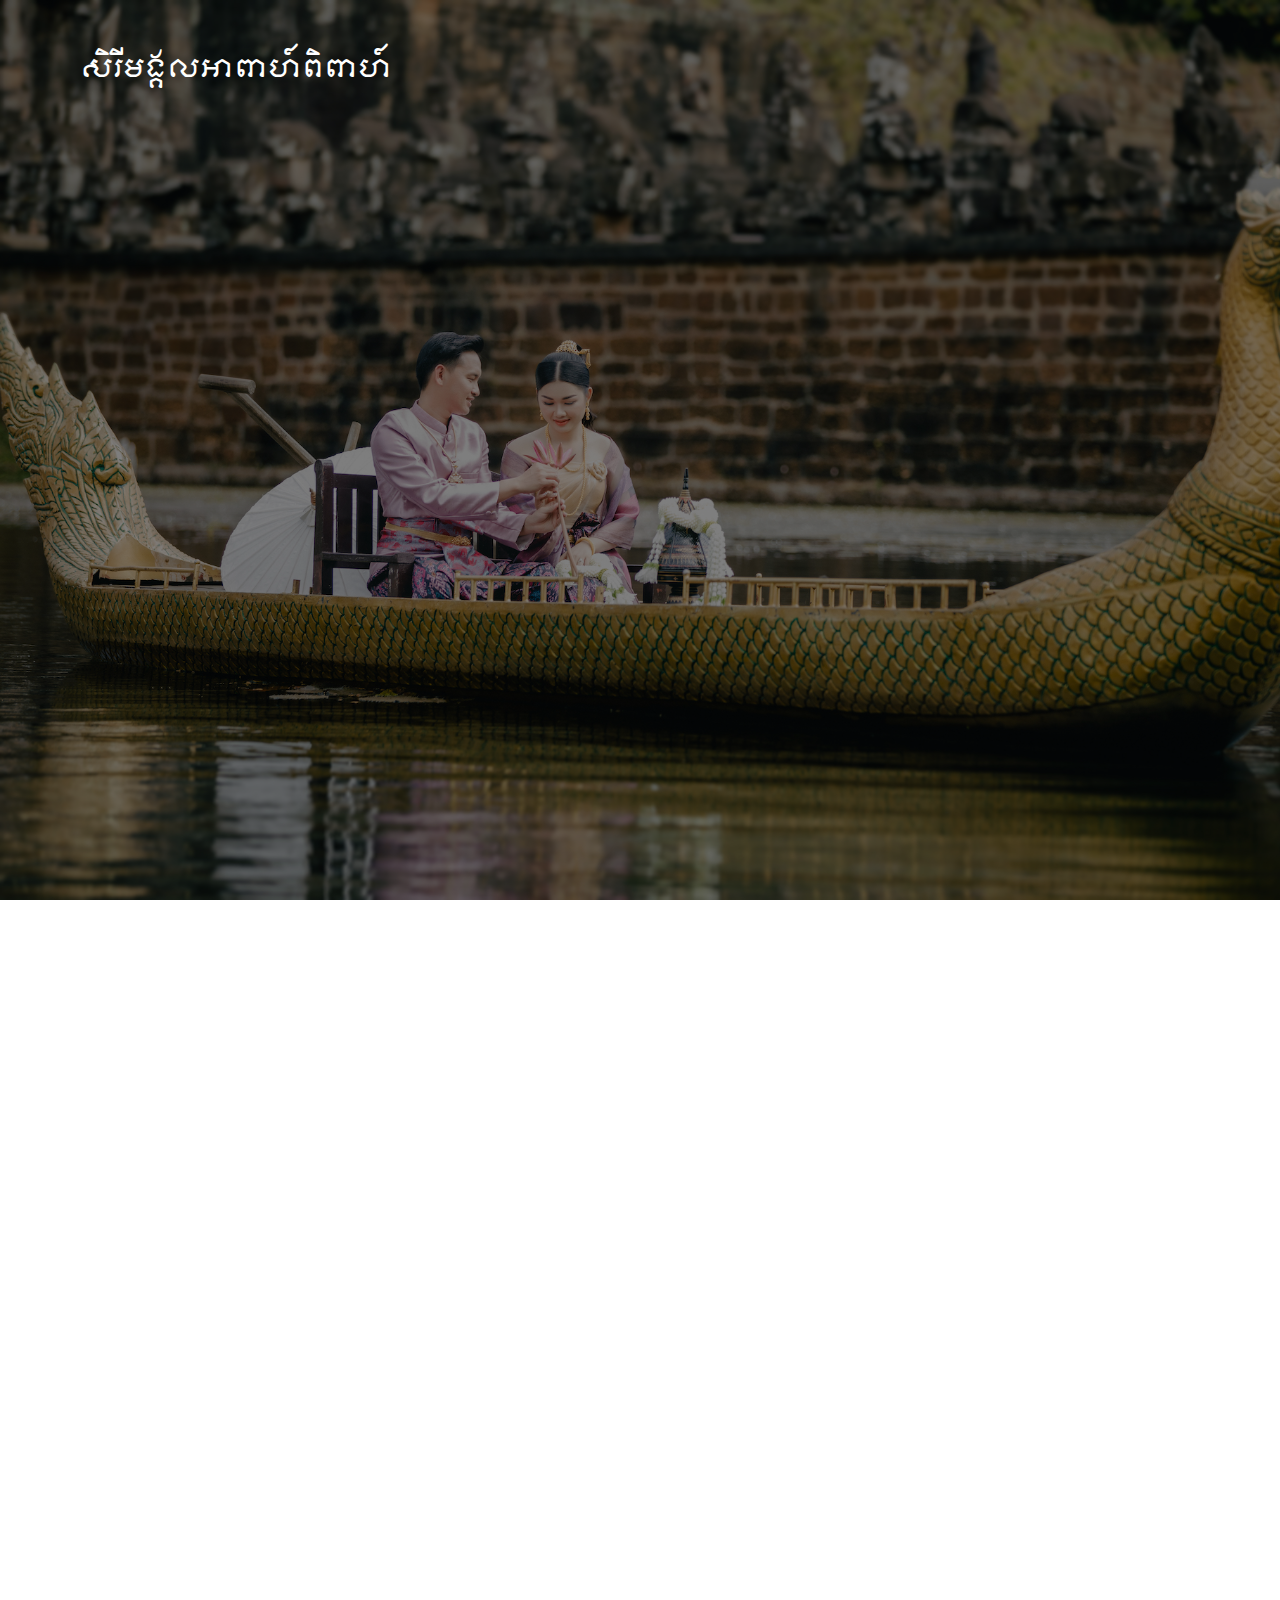
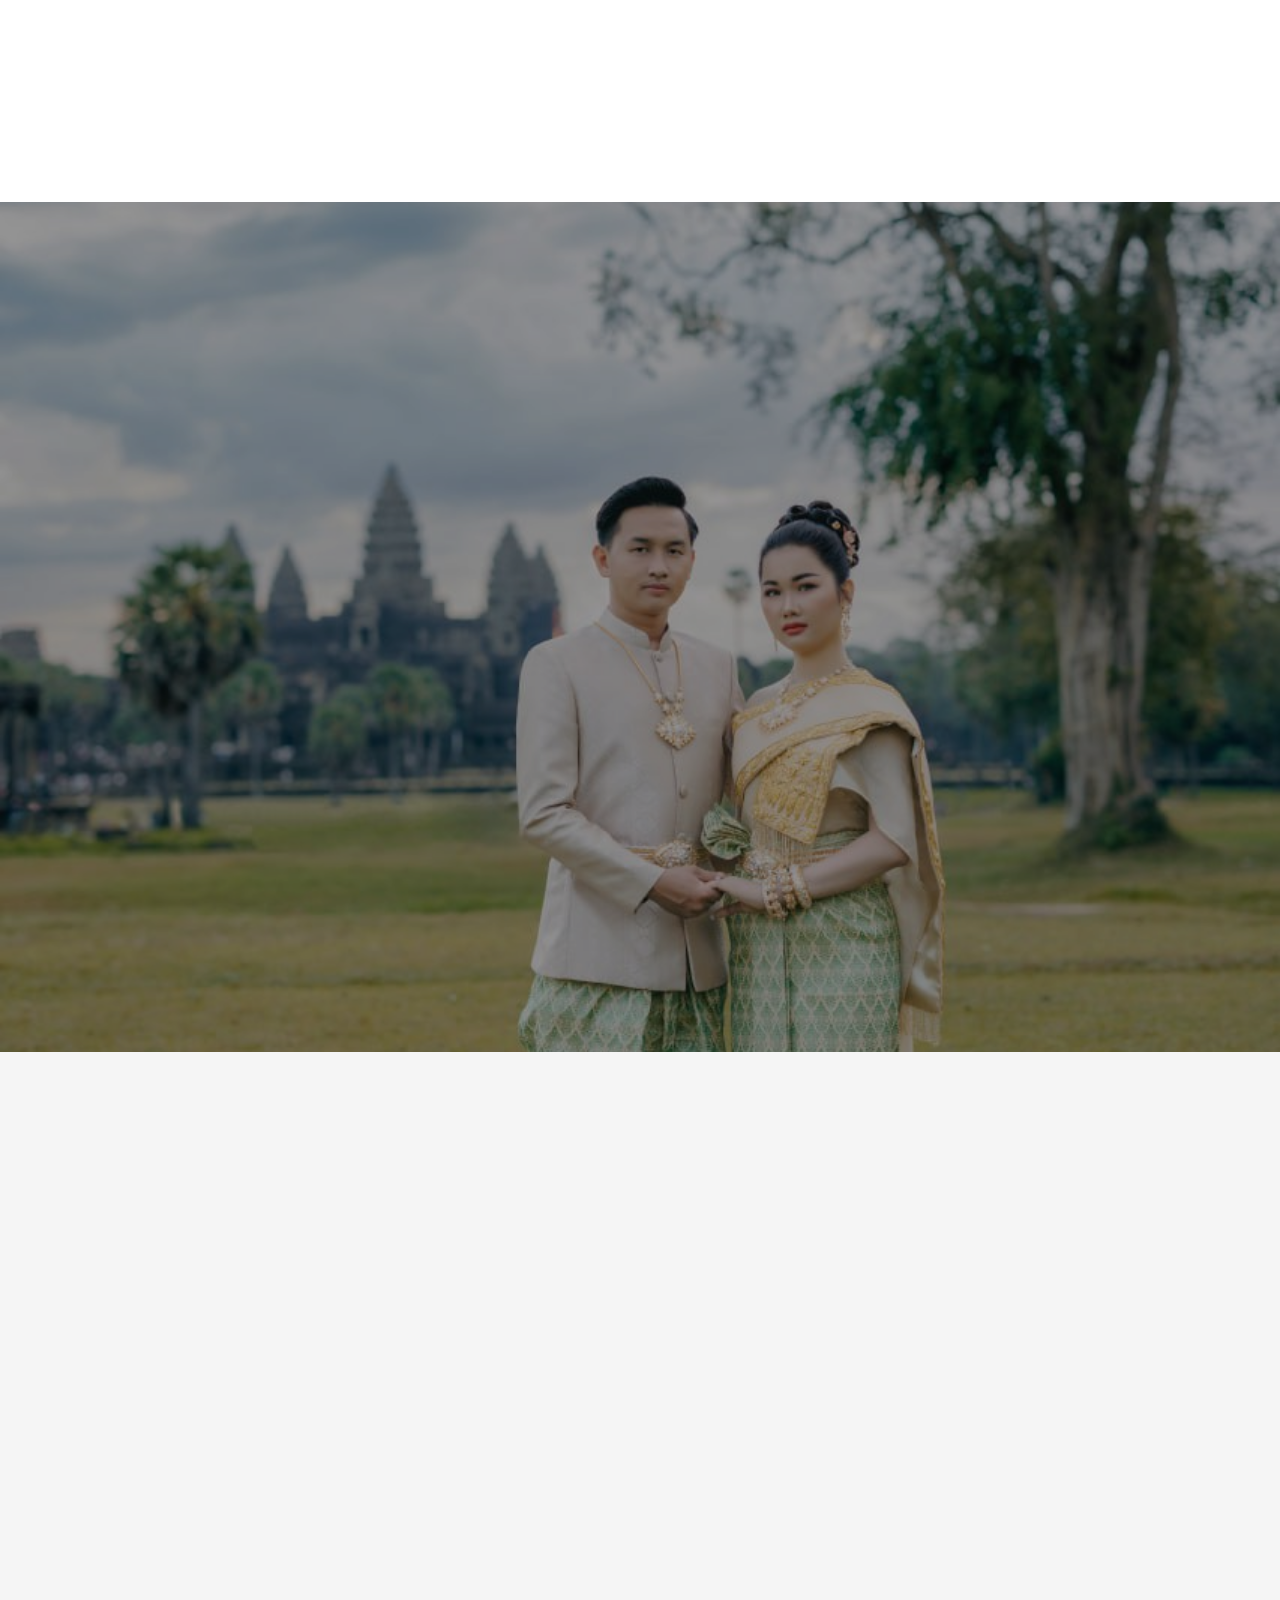
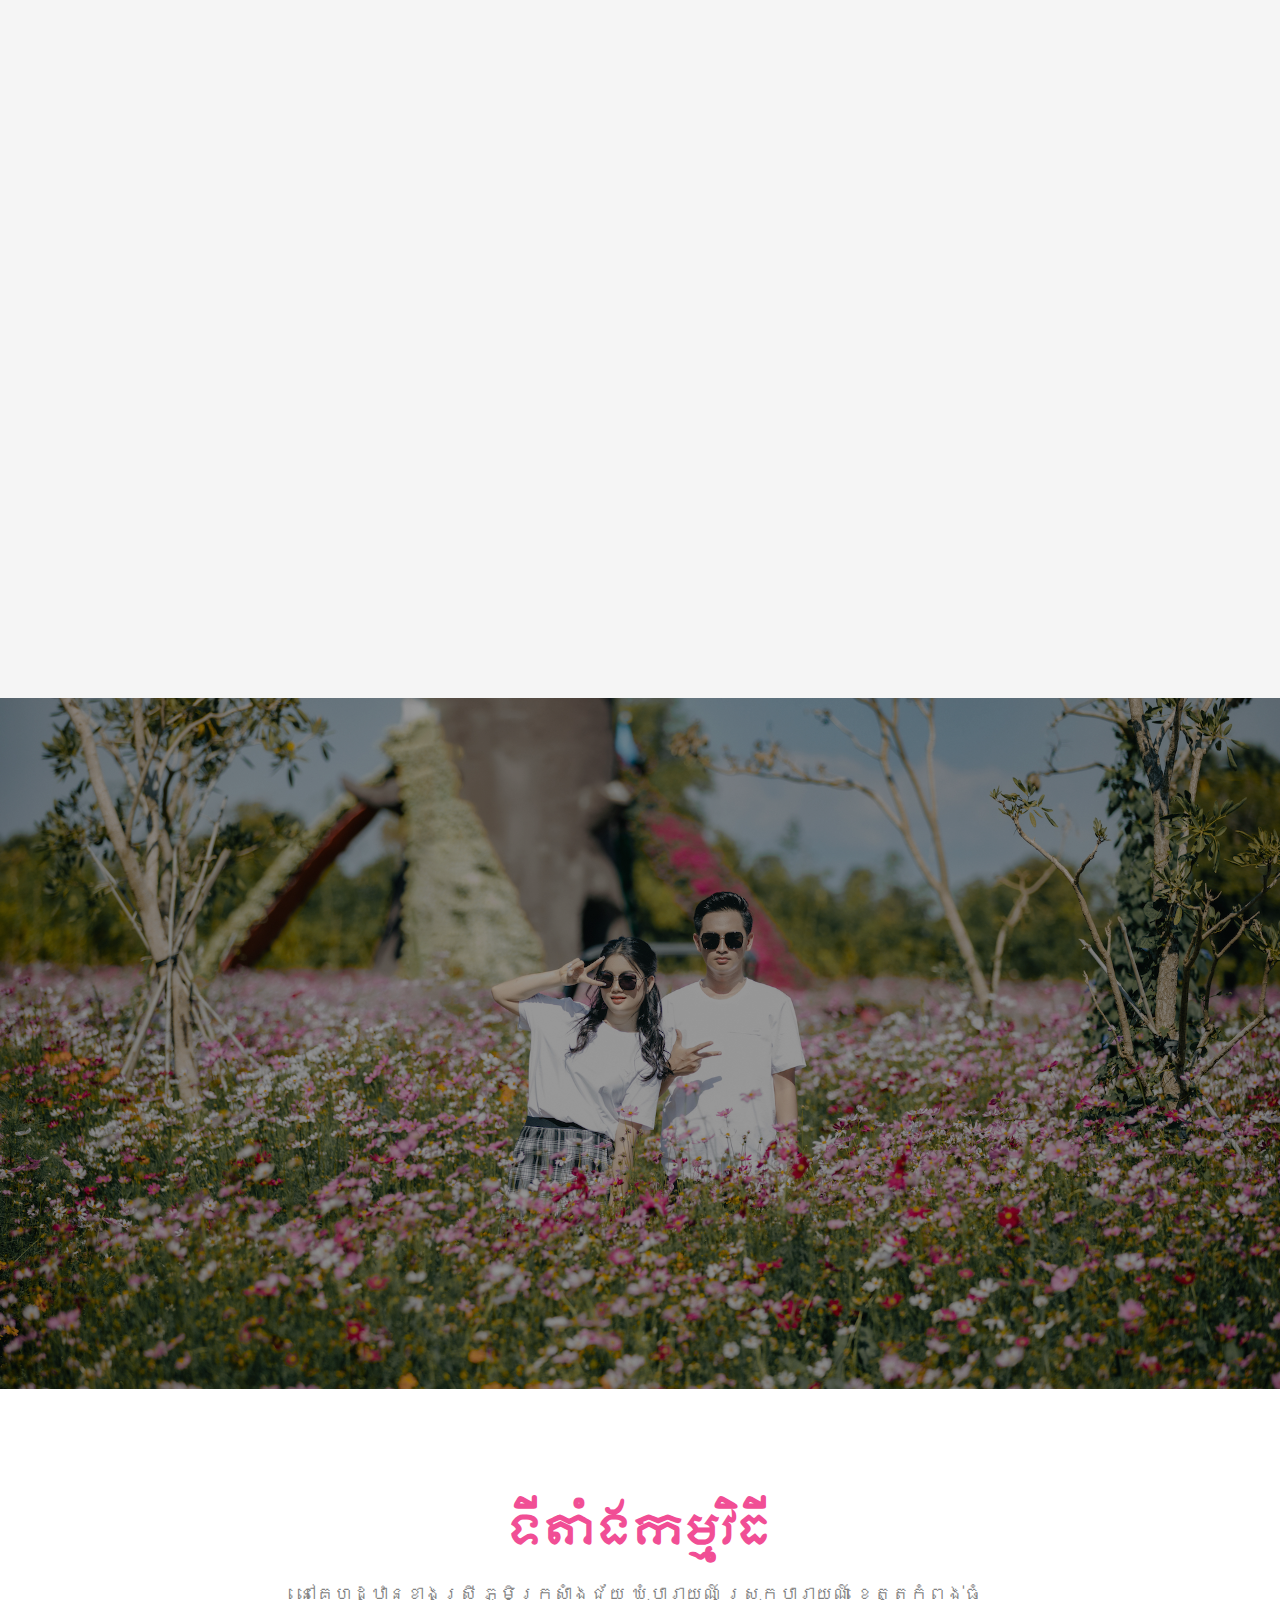
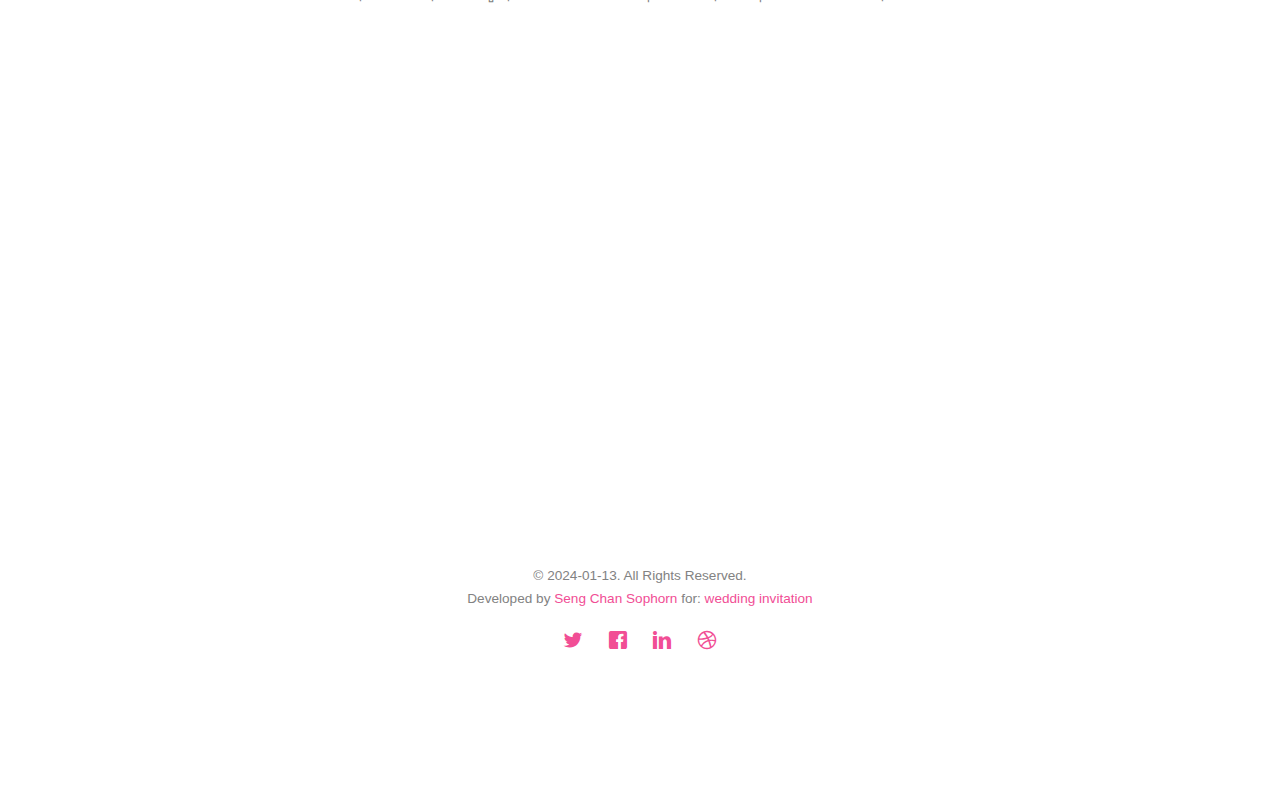
==== commit 890d5ad5: "correct text" ====
--- a/index.html
+++ b/index.html
@@ -79,9 +79,9 @@
 									<h1 class="font-khangkomutt color-infinite-animation">
 										ប៊ុនហុង
 										&amp; សោភ័ណ្ឌ</h1>
-									<h2 style="margin-top: 20px; color: #f4fdff;">សូមគោរពអញ្ជើញ</h2>
-
-									<div class="ifram-name">
+									<h2 id="invite_title" style="margin-top: 20px; color: #f4fdff;">សូមគោរពអញ្ជើញ</h2>
+
+									<div id="name_fram" class="ifram-name">
 										<img class="image-iframe-wedding" style="    background: #995f7b5c;"
 											src="images/frame_1.png" alt="">
 										<h3 id="guest_name" class="name-guest gold"></h3>
@@ -417,7 +417,7 @@
 						<p style="color: rgba(255, 255, 255, 0.892);">
 							យើងខ្ញុំសូមអភ័យទោសដោពុំបានជួបអញ្ជើញដោយផ្ទាល់និង ការសរសេរឈ្មោះរបស់ភ្ញៀវពុំត្រឹមត្រូវ
 							ឬពុំបានសរសេរឈ្មោះ។
-							វត្តមានរបសើ ឯកឧត្ដម លោកឧកញ៉ា លោកជំទាវ លោក លោកស្រី អ្នកនាងកញ្ញា និងប្រិយមិត្តទាំងអស់
+							វត្តមានរបស់ ឯកឧត្ដម លោកឧកញ៉ា លោកជំទាវ លោក លោកស្រី អ្នកនាងកញ្ញា និងប្រិយមិត្តទាំងអស់
 							គឺជាកិត្តិយសដ៏ឧត្ដុងឧត្ដមសម្រាប់គ្រួសាររសប់យើងខ្ញុំ។
 						</p>
 						<!-- <p style="color: rgba(255, 255, 255, 0.892);">វត្តមានឯកឧត្តម លោកឧកញ៉ា លោកជំទាវ លោក លោកស្រី
@@ -463,8 +463,8 @@
 			<div class="row">
 				<div class="col-md-8 col-md-offset-2 text-center fh5co-heading">
 
-					<h2>ទីតាំងនៅគេហដ្ឋានខាងស្រី</h2>
-					<p>ភូមិក្រសាំងជ័យ ឃុំបារាយណ៍ ស្រុកបារាយណ៍ ខេត្តកំពង់ធំ</p>
+					<h2>ទីតាំងកម្មវិធី</h2>
+					<p>នៅគេហដ្ឋានខាងស្រី ភូមិក្រសាំងជ័យ ឃុំបារាយណ៍ ស្រុកបារាយណ៍ ខេត្តកំពង់ធំ</p>
 				</div>
 			</div>
 			<iframe
@@ -568,7 +568,17 @@
 	<script>
 		const params = new URLSearchParams(window.location.search)
 		const nameC = document.getElementById('guest_name')
-		nameC.innerText = params.get('gname')
+		const title = document.getElementById('invite_title');
+		const fram = document.getElementById('name_fram');
+		if(params.get('gname')) {
+			title.classList.remove('invisible')
+			fram.classList.remove('hidden')
+			nameC.innerText = params.get('gname')
+			
+		} else {
+			title.classList.add('invisible')
+			fram.classList.add('hidden')
+		}
 	</script>
 
 </body>
--- a/css/style.css
+++ b/css/style.css
@@ -1939,9 +1939,16 @@
 
 .image-iframe-wedding {
   max-width: 450px;
-	width: 70%;
+	width: 88%;
   height: 61px;
   min-width: 260px;
+}
+
+@media screen and (max-width: 768px) {
+  .ifram-name .name-guest {
+    font-size: 20px;
+    top: 11px;
+  }
 }
 
 .color-infinite-animation {
@@ -1952,7 +1959,7 @@
   line-height:2;
   text-align: center;
   -webkit-background-clip: text;
-  -webkit-text-fill-color: transparent;	
+  -webkit-text-fill-color: transparent; 
 }
 
 @keyframes gradient {
@@ -1965,4 +1972,11 @@
 	100% {
 		background-position: 0% 50%;
 	}
+}
+
+.hidden {
+  display: none;
+}
+.invisible {
+  visibility: hidden;
 }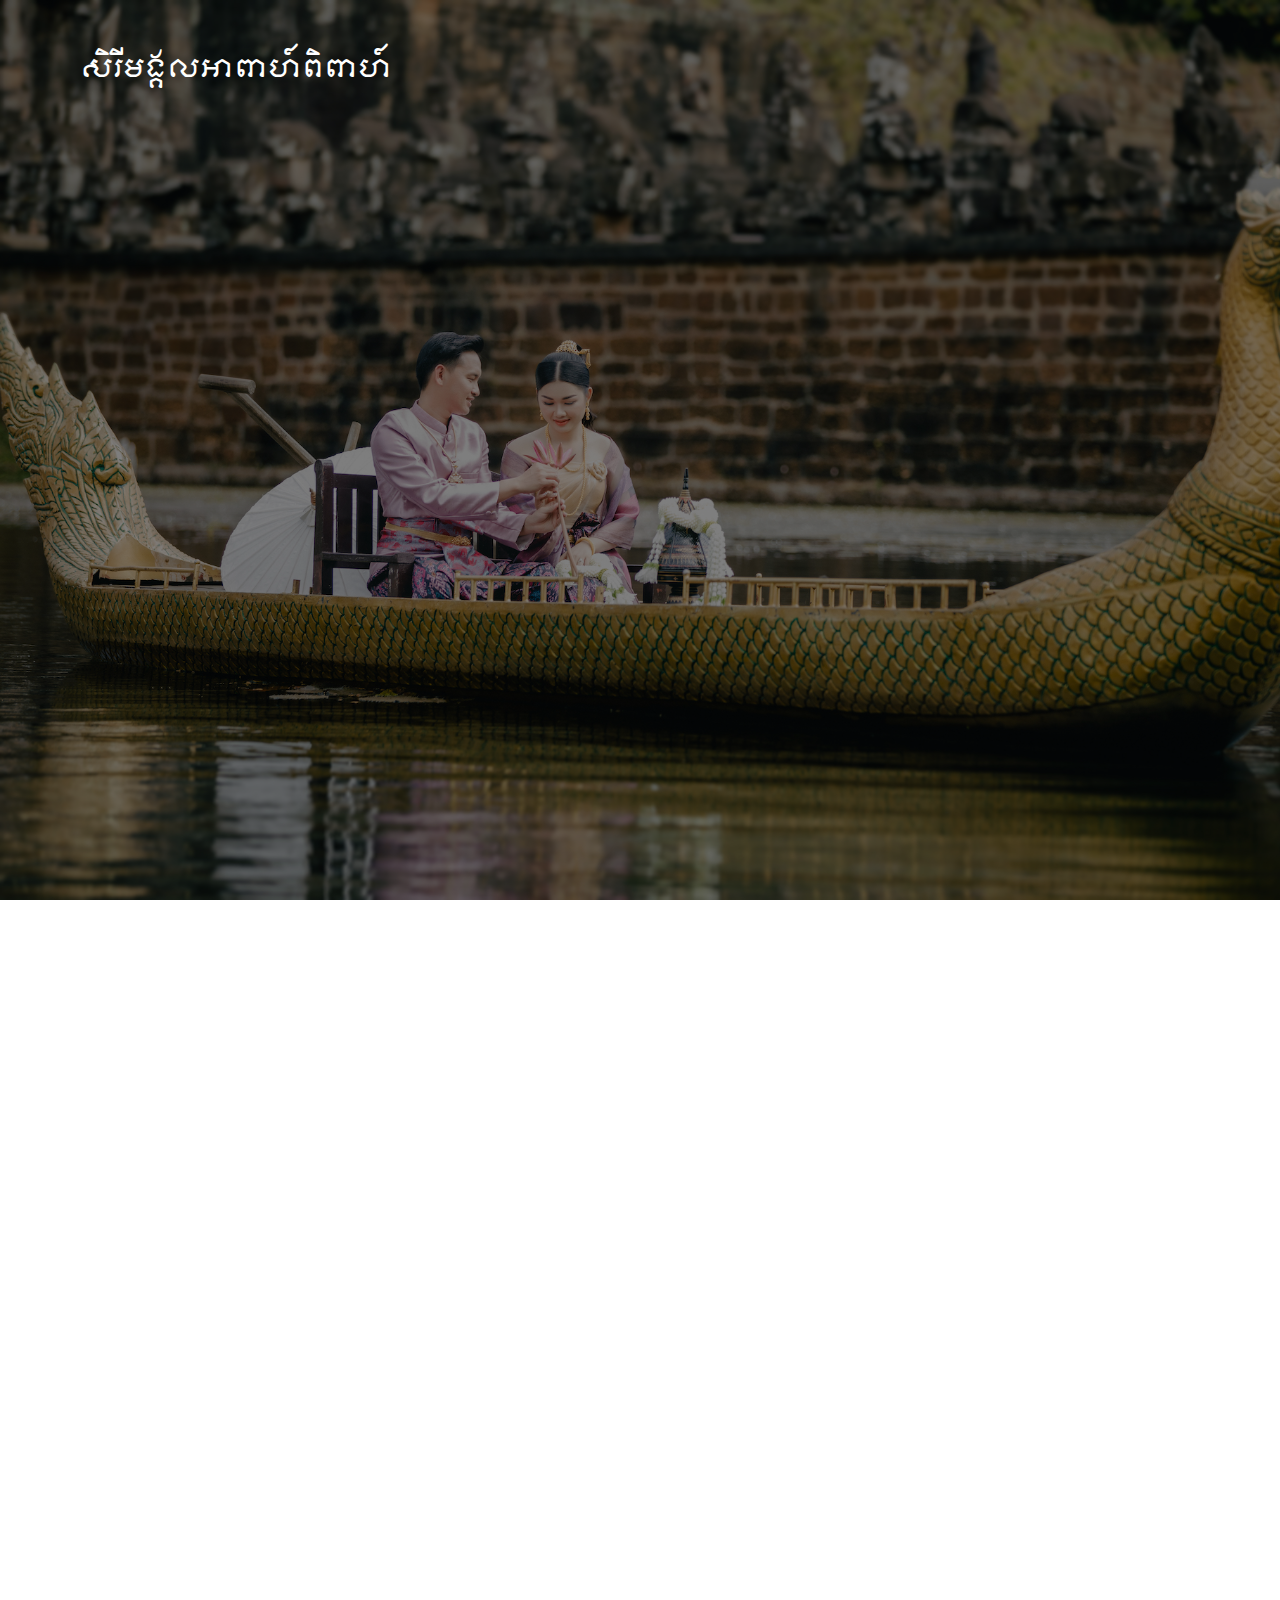
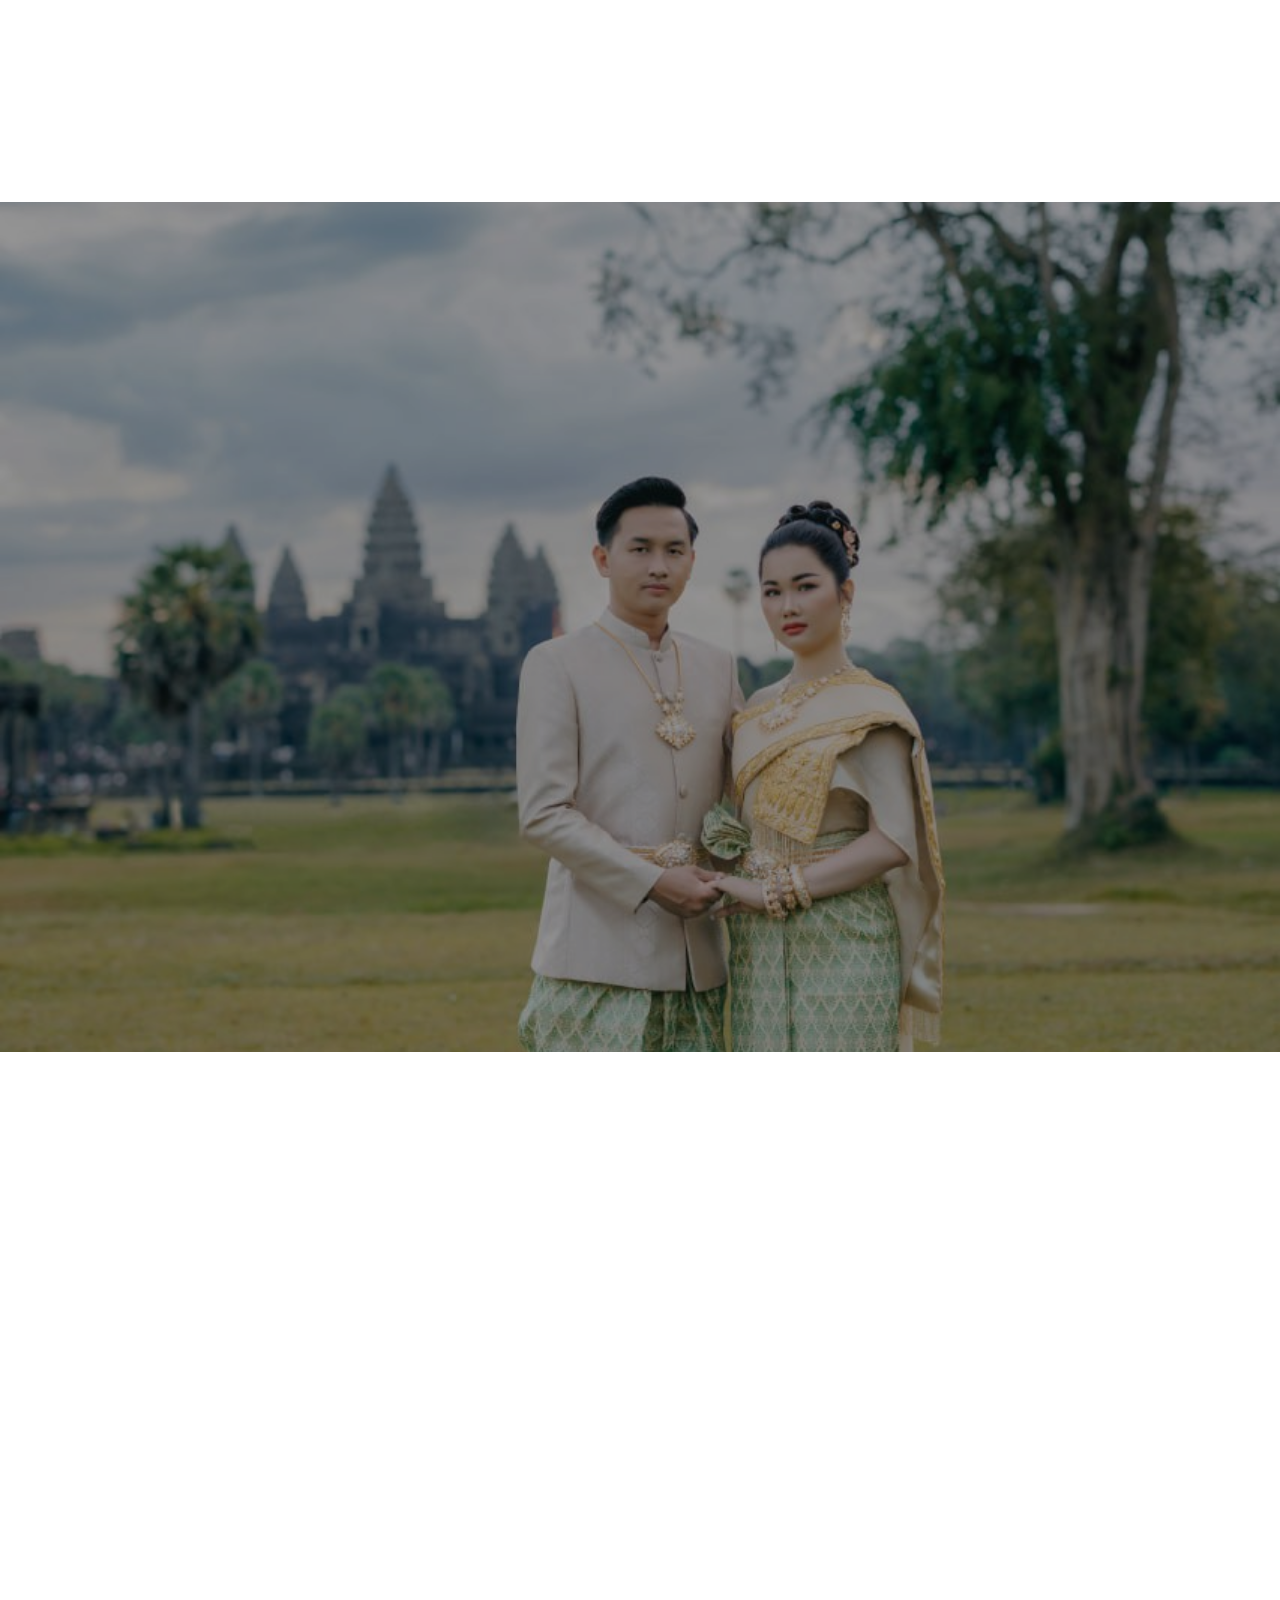
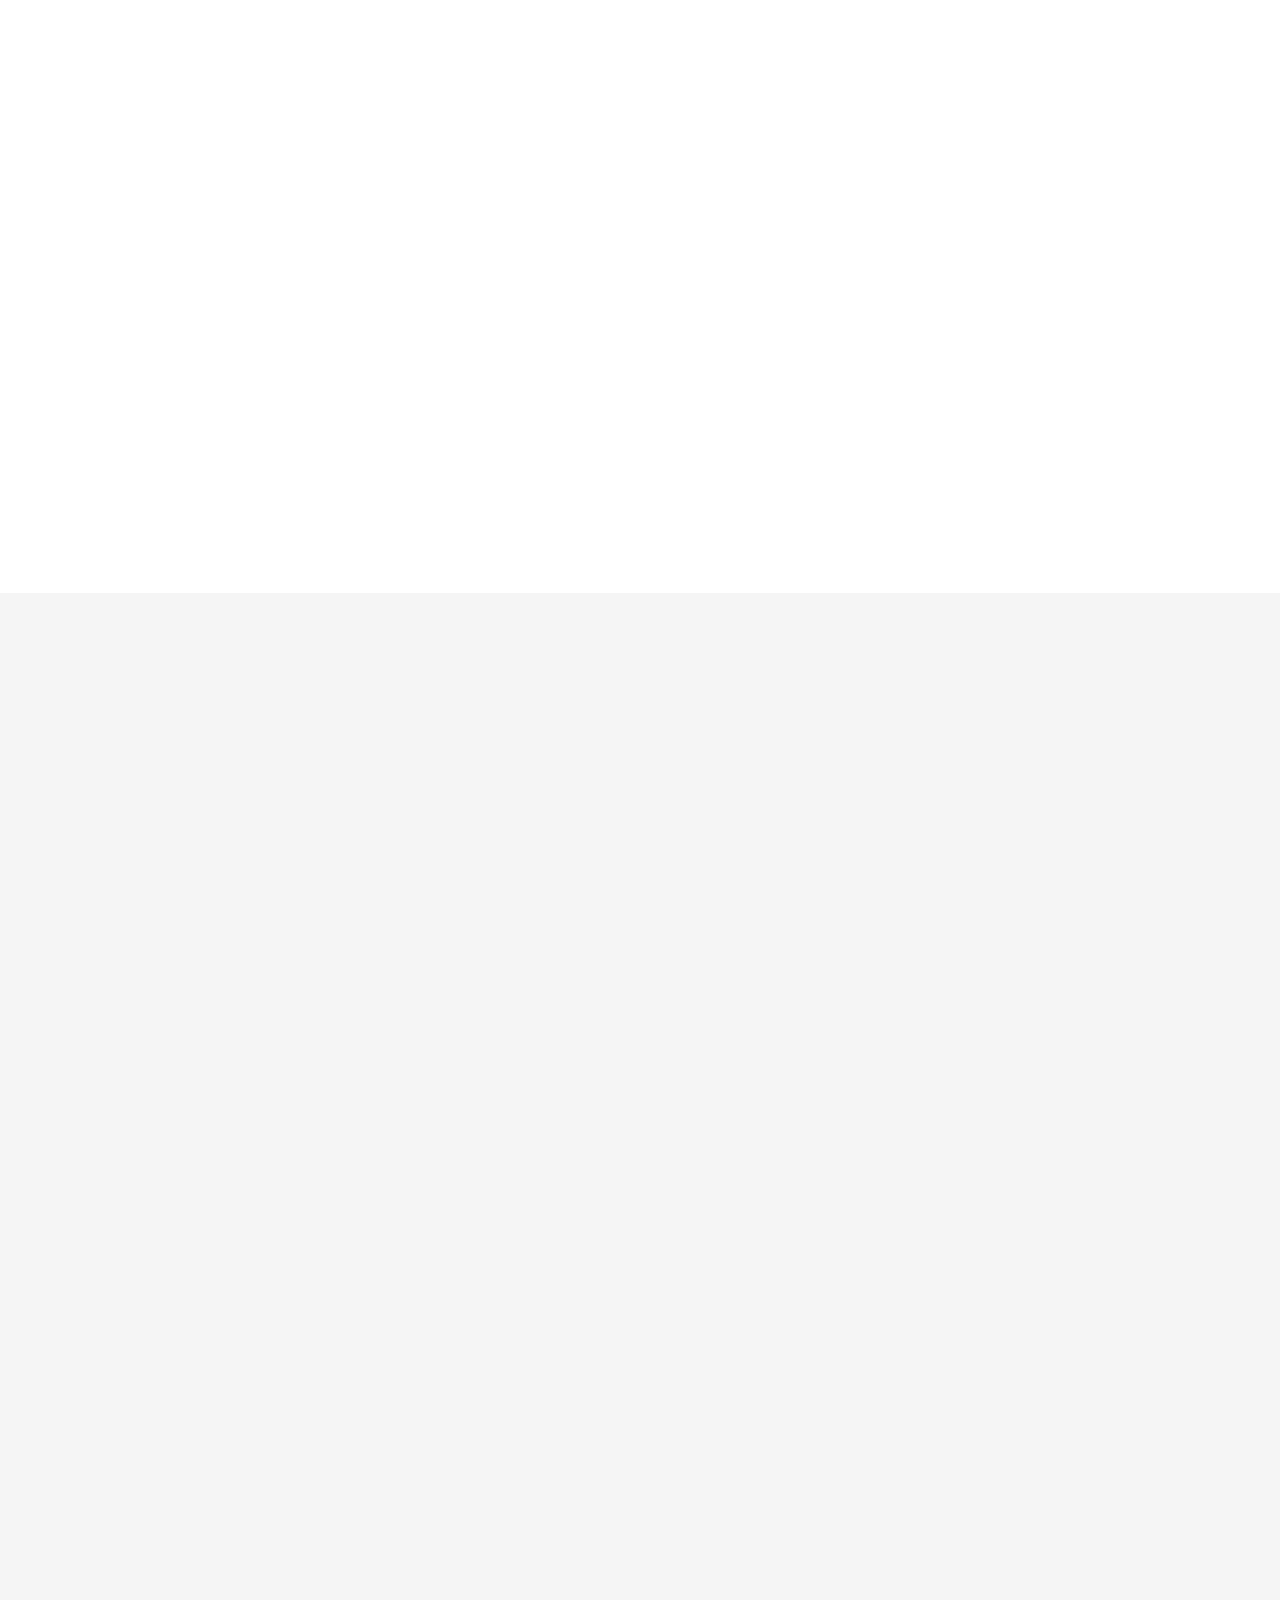
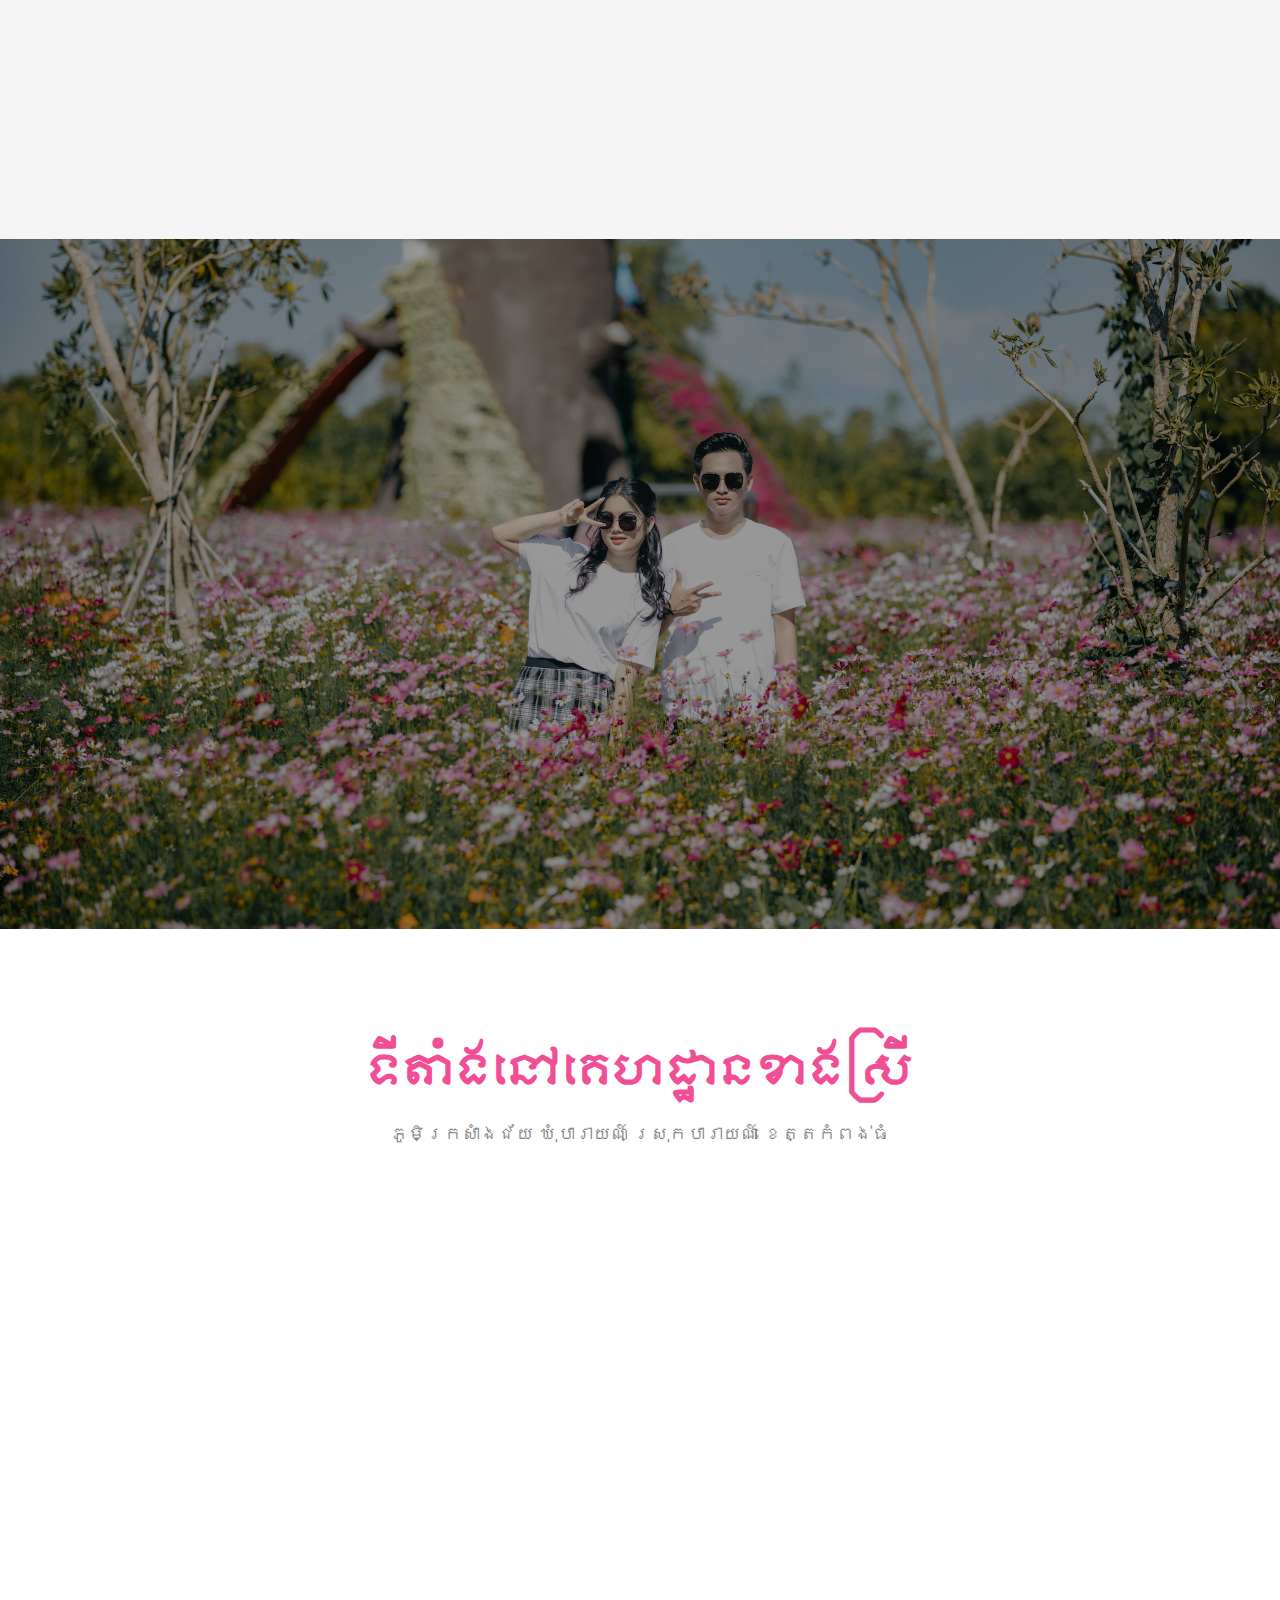
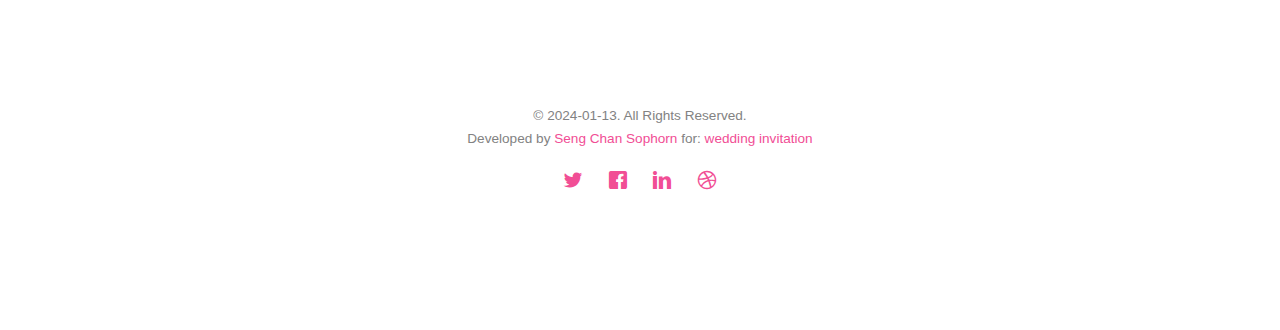
==== commit 844a9f95: "add video" ====
--- a/index.html
+++ b/index.html
@@ -6,8 +6,10 @@
 	<meta http-equiv="X-UA-Compatible" content="IE=edge">
 	<title>លិខិតអញ្ជើញមង្គលអាពាហ៍ពិពាហ៍</title>
 	<meta name="viewport" content="width=device-width, initial-scale=1">
-	<link data-n-head="1" rel="icon" type="image/x-icon" href="https://gitlab.com/Bunhong.Chem/storage/-/raw/main/favicon.ico?ref_type=heads">
-	<meta name="keywords" content="bunhong, hong, bunhong wedding, hong phorn hong wedding, phorn wedding, hong phorn wedding, sophorn wedding" />
+	<link data-n-head="1" rel="icon" type="image/x-icon"
+		href="https://gitlab.com/Bunhong.Chem/storage/-/raw/main/favicon.ico?ref_type=heads">
+	<meta name="keywords"
+		content="bunhong, hong, bunhong wedding, hong phorn hong wedding, phorn wedding, hong phorn wedding, sophorn wedding" />
 	<!-- Facebook and Twitter integration -->
 	<meta property="og:title" content="លិខិតអញ្ជើញមង្គលអាពាហ៍ពិពាហ៍" />
 	<meta property="og:image" content="https://gitlab.com/Bunhong.Chem/storage/-/raw/main/android.png?ref_type=heads" />
@@ -15,12 +17,15 @@
 	<meta property="og:site_name" content="wedding.bunhongsophorn.com" />
 	<meta property="og:type" content="website">
 	<meta property="og:locale" content="en_GB">
-	<meta property="og:description" content="យើងខ្ញុំមានកិត្តិយសសូមគោរពអញ្ជើញឯកឧត្តម លោកឧកញ៉ា លោកជំទាវ លោក លោកស្រី អ្នកនាងកញ្ញា និងប្រិយមិត្ត អញ្ជើញចូលរួមជាអធិបតី និងជាភ្ញៀវកិត្តិយស ដើម្បីប្រសិទ្ធិពរជ័យ សិរីសួស្តីជ័យមង្គលក្នុងពិធីរៀបអាពាហ៍ពិពាហ៍ របស់យើងខ្ញុំទាំងពីរ។" />
+	<meta property="og:description"
+		content="យើងខ្ញុំមានកិត្តិយសសូមគោរពអញ្ជើញឯកឧត្តម លោកឧកញ៉ា លោកជំទាវ លោក លោកស្រី អ្នកនាងកញ្ញា និងប្រិយមិត្ត អញ្ជើញចូលរួមជាអធិបតី និងជាភ្ញៀវកិត្តិយស ដើម្បីប្រសិទ្ធិពរជ័យ សិរីសួស្តីជ័យមង្គលក្នុងពិធីរៀបអាពាហ៍ពិពាហ៍ របស់យើងខ្ញុំទាំងពីរ។" />
 	<meta name="twitter:card" content="summary">
 	<meta name="twitter:title" content="លិខិតអញ្ជើញមង្គលអាពាហ៍ពិពាហ៍">
-	<meta name="twitter:description" content="យើងខ្ញុំមានកិត្តិយសសូមគោរពអញ្ជើញឯកឧត្តម លោកឧកញ៉ា លោកជំទាវ លោក លោកស្រី អ្នកនាងកញ្ញា និងប្រិយមិត្ត អញ្ជើញចូលរួមជាអធិបតី និងជាភ្ញៀវកិត្តិយស ដើម្បីប្រសិទ្ធិពរជ័យ សិរីសួស្តីជ័យមង្គលក្នុងពិធីរៀបអាពាហ៍ពិពាហ៍ របស់យើងខ្ញុំទាំងពីរ។">
-	<meta name="twitter:image" content="https://gitlab.com/Bunhong.Chem/storage/-/raw/main/android.png?ref_type=heads" />
-	<meta name="twitter:image:alt" content="bunhongsophorn.com">	
+	<meta name="twitter:description"
+		content="យើងខ្ញុំមានកិត្តិយសសូមគោរពអញ្ជើញឯកឧត្តម លោកឧកញ៉ា លោកជំទាវ លោក លោកស្រី អ្នកនាងកញ្ញា និងប្រិយមិត្ត អញ្ជើញចូលរួមជាអធិបតី និងជាភ្ញៀវកិត្តិយស ដើម្បីប្រសិទ្ធិពរជ័យ សិរីសួស្តីជ័យមង្គលក្នុងពិធីរៀបអាពាហ៍ពិពាហ៍ របស់យើងខ្ញុំទាំងពីរ។">
+	<meta name="twitter:image"
+		content="https://gitlab.com/Bunhong.Chem/storage/-/raw/main/android.png?ref_type=heads" />
+	<meta name="twitter:image:alt" content="bunhongsophorn.com">
 	<meta name="twitter:url" content="https://wedding.bunhongsophorn.com" />
 
 	<link href='https://fonts.googleapis.com/css?family=Work+Sans:400,300,600,400italic,700' rel='stylesheet'
@@ -245,6 +250,26 @@
 					</div>
 				</div>
 			</div>
+		</div>
+		<div id="fh5co-couple-story">
+			<div class="container">
+				<div class="row">
+					<div class="col-md-8 col-md-offset-2 text-center fh5co-heading animate-box">
+						<!-- <span>We Love Each Other</span> -->
+						<h2>វីដេអូមុនរៀបការរបស់យើងទាំងពីរនាក់</h2>
+						<!-- <p>Far far away, behind the word mountains, far from the countries Vokalia and Consonantia,
+							there live the blind texts.</p> -->
+					</div>
+				</div>
+			</div>
+			<div id="video-container">
+				<iframe style="width: 100vw; height: 80vh; max-height: 80vw;"
+					src="https://www.youtube.com/embed/oqMQWagCw78?si=qQRsnYyj4E_R-WsJ" title="YouTube video player"
+					frameborder="0"
+					allow="accelerometer; autoplay; clipboard-write; encrypted-media; gyroscope; picture-in-picture; web-share"
+					allowfullscreen></iframe>
+			</div>
+			<!-- <iframe width="100%" height="345" src="https://www.youtube.com/embed/tgbNymZ7vqY"></iframe> -->
 		</div>
 
 		<!-- <div id="fh5co-couple-story">
@@ -463,8 +488,8 @@
 			<div class="row">
 				<div class="col-md-8 col-md-offset-2 text-center fh5co-heading">
 
-					<h2>ទីតាំងកម្មវិធី</h2>
-					<p>នៅគេហដ្ឋានខាងស្រី ភូមិក្រសាំងជ័យ ឃុំបារាយណ៍ ស្រុកបារាយណ៍ ខេត្តកំពង់ធំ</p>
+					<h2>ទីតាំងនៅគេហដ្ឋានខាងស្រី</h2>
+					<p>ភូមិក្រសាំងជ័យ ឃុំបារាយណ៍ ស្រុកបារាយណ៍ ខេត្តកំពង់ធំ</p>
 				</div>
 			</div>
 			<iframe
@@ -570,11 +595,11 @@
 		const nameC = document.getElementById('guest_name')
 		const title = document.getElementById('invite_title');
 		const fram = document.getElementById('name_fram');
-		if(params.get('gname')) {
+		if (params.get('gname')) {
 			title.classList.remove('invisible')
 			fram.classList.remove('hidden')
 			nameC.innerText = params.get('gname')
-			
+
 		} else {
 			title.classList.add('invisible')
 			fram.classList.add('hidden')
--- a/css/style.css
+++ b/css/style.css
@@ -1979,4 +1979,8 @@
 }
 .invisible {
   visibility: hidden;
+}
+
+.video-container  video{
+	max-height: 100vh;
 }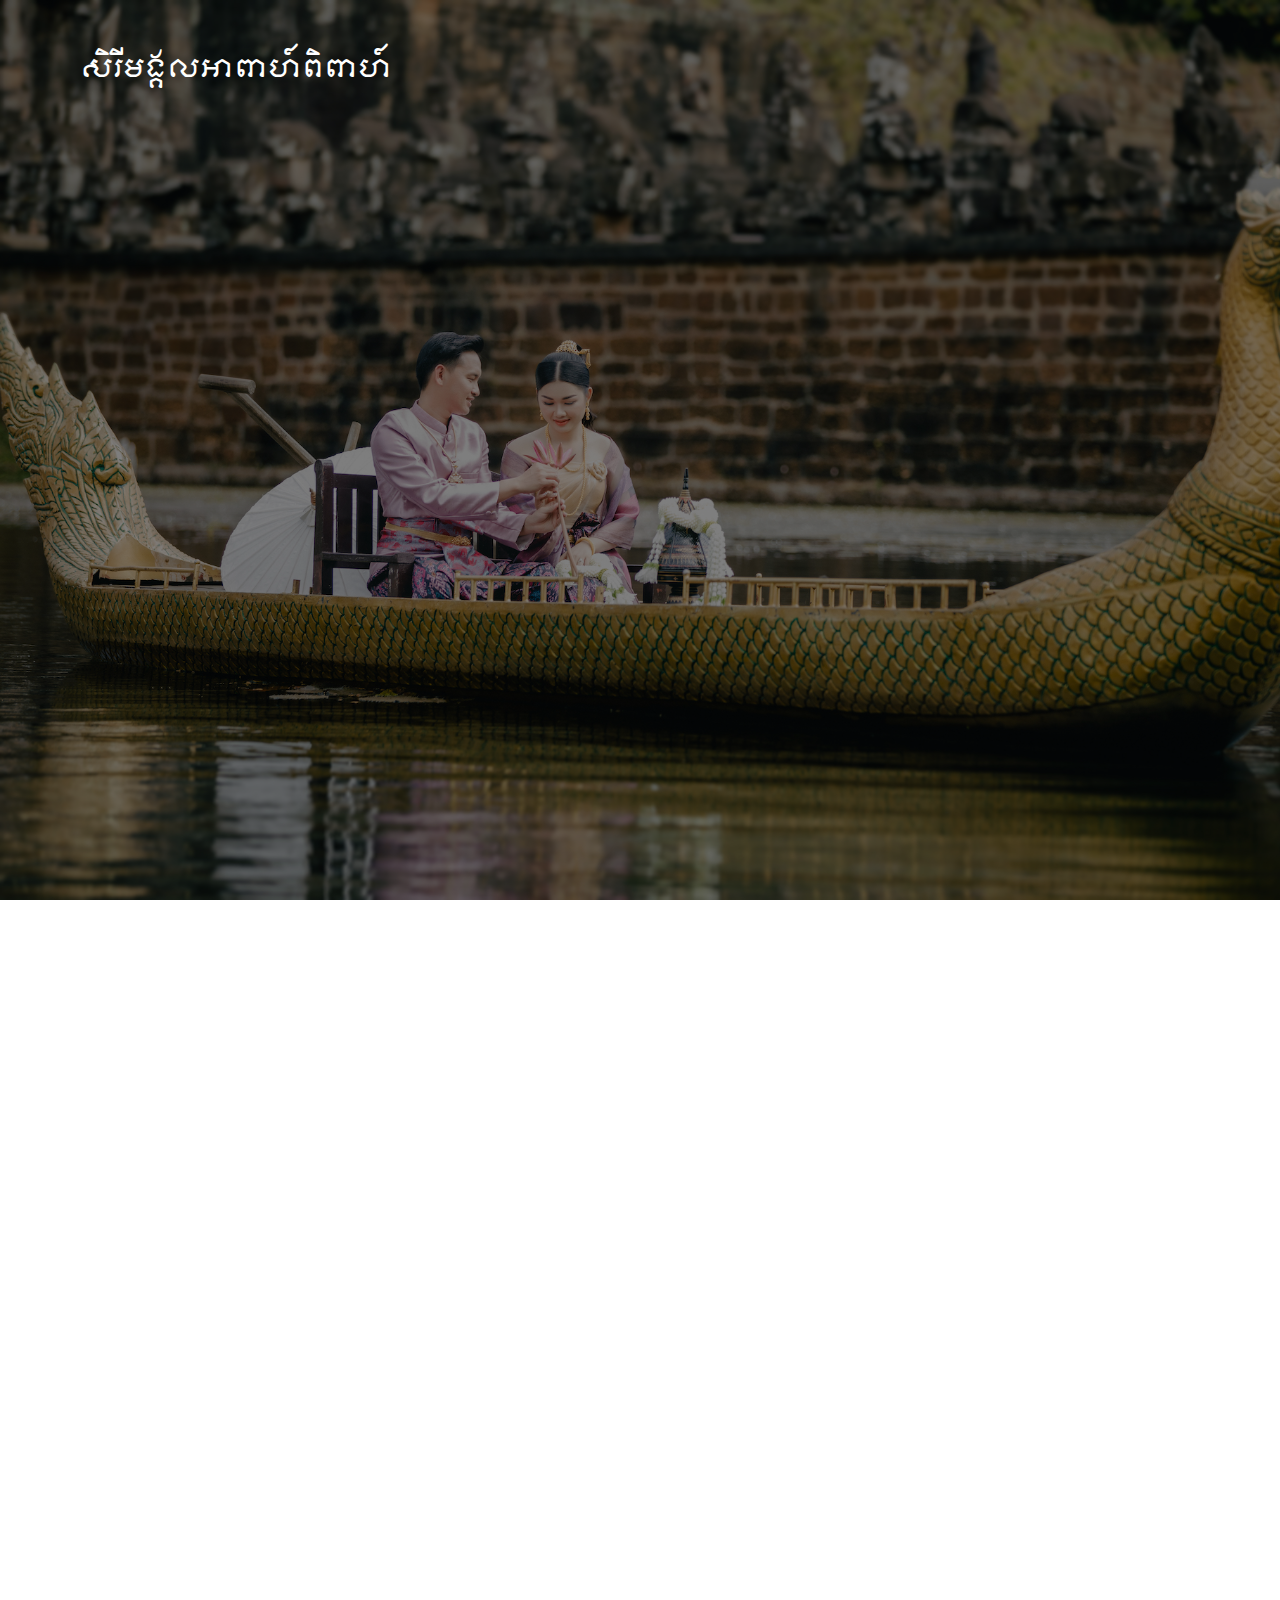
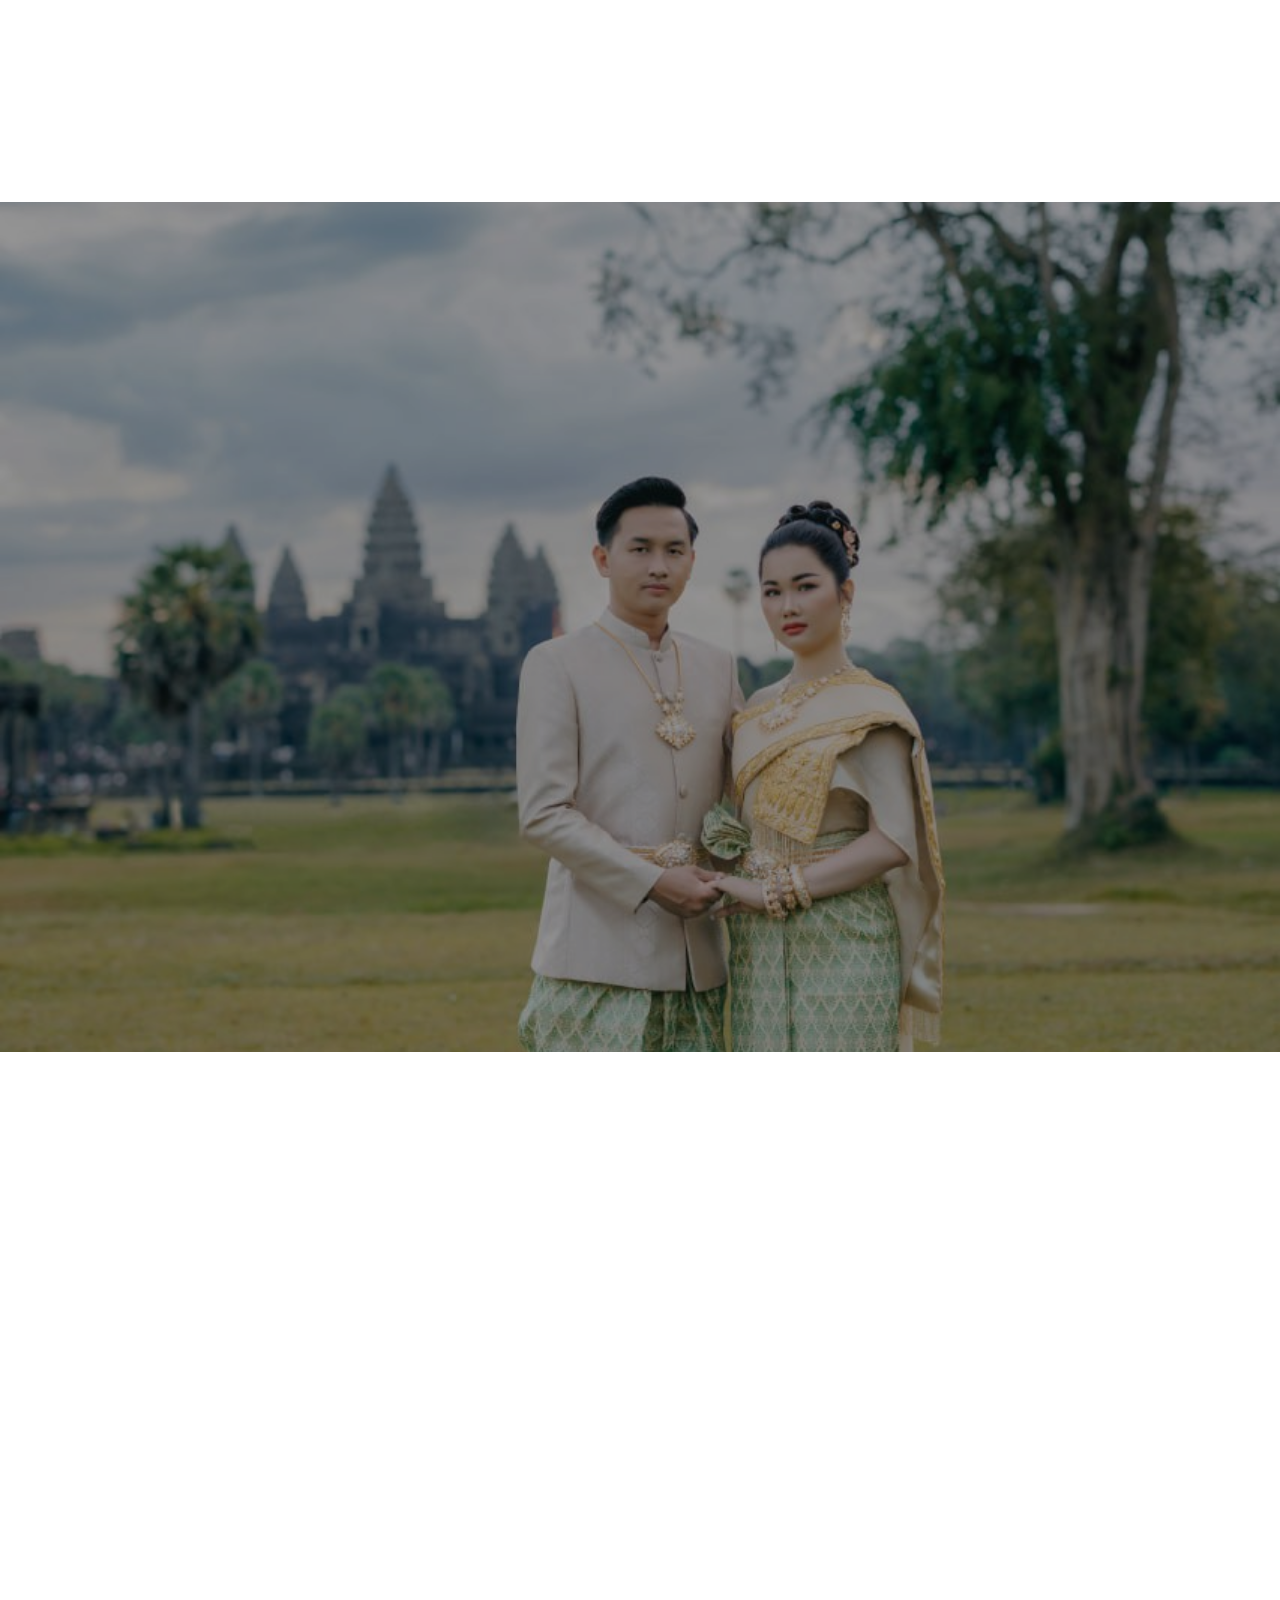
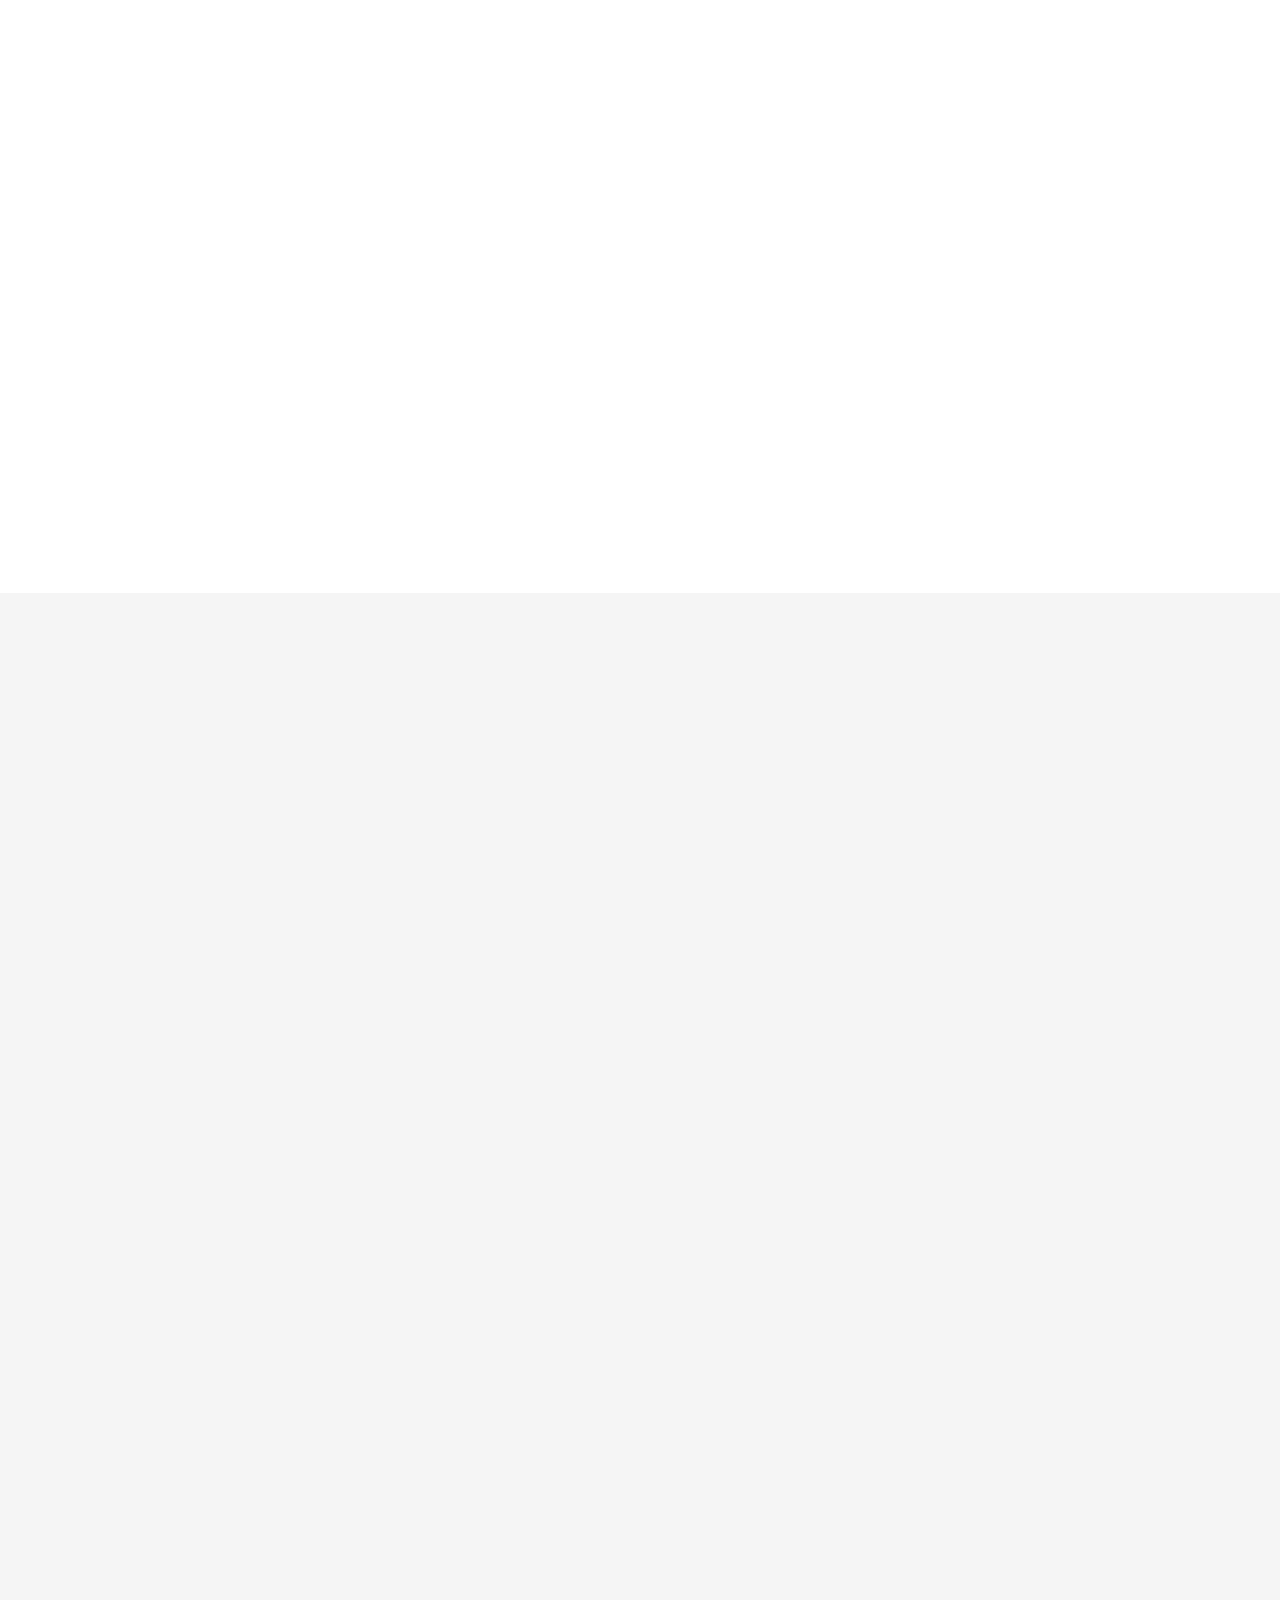
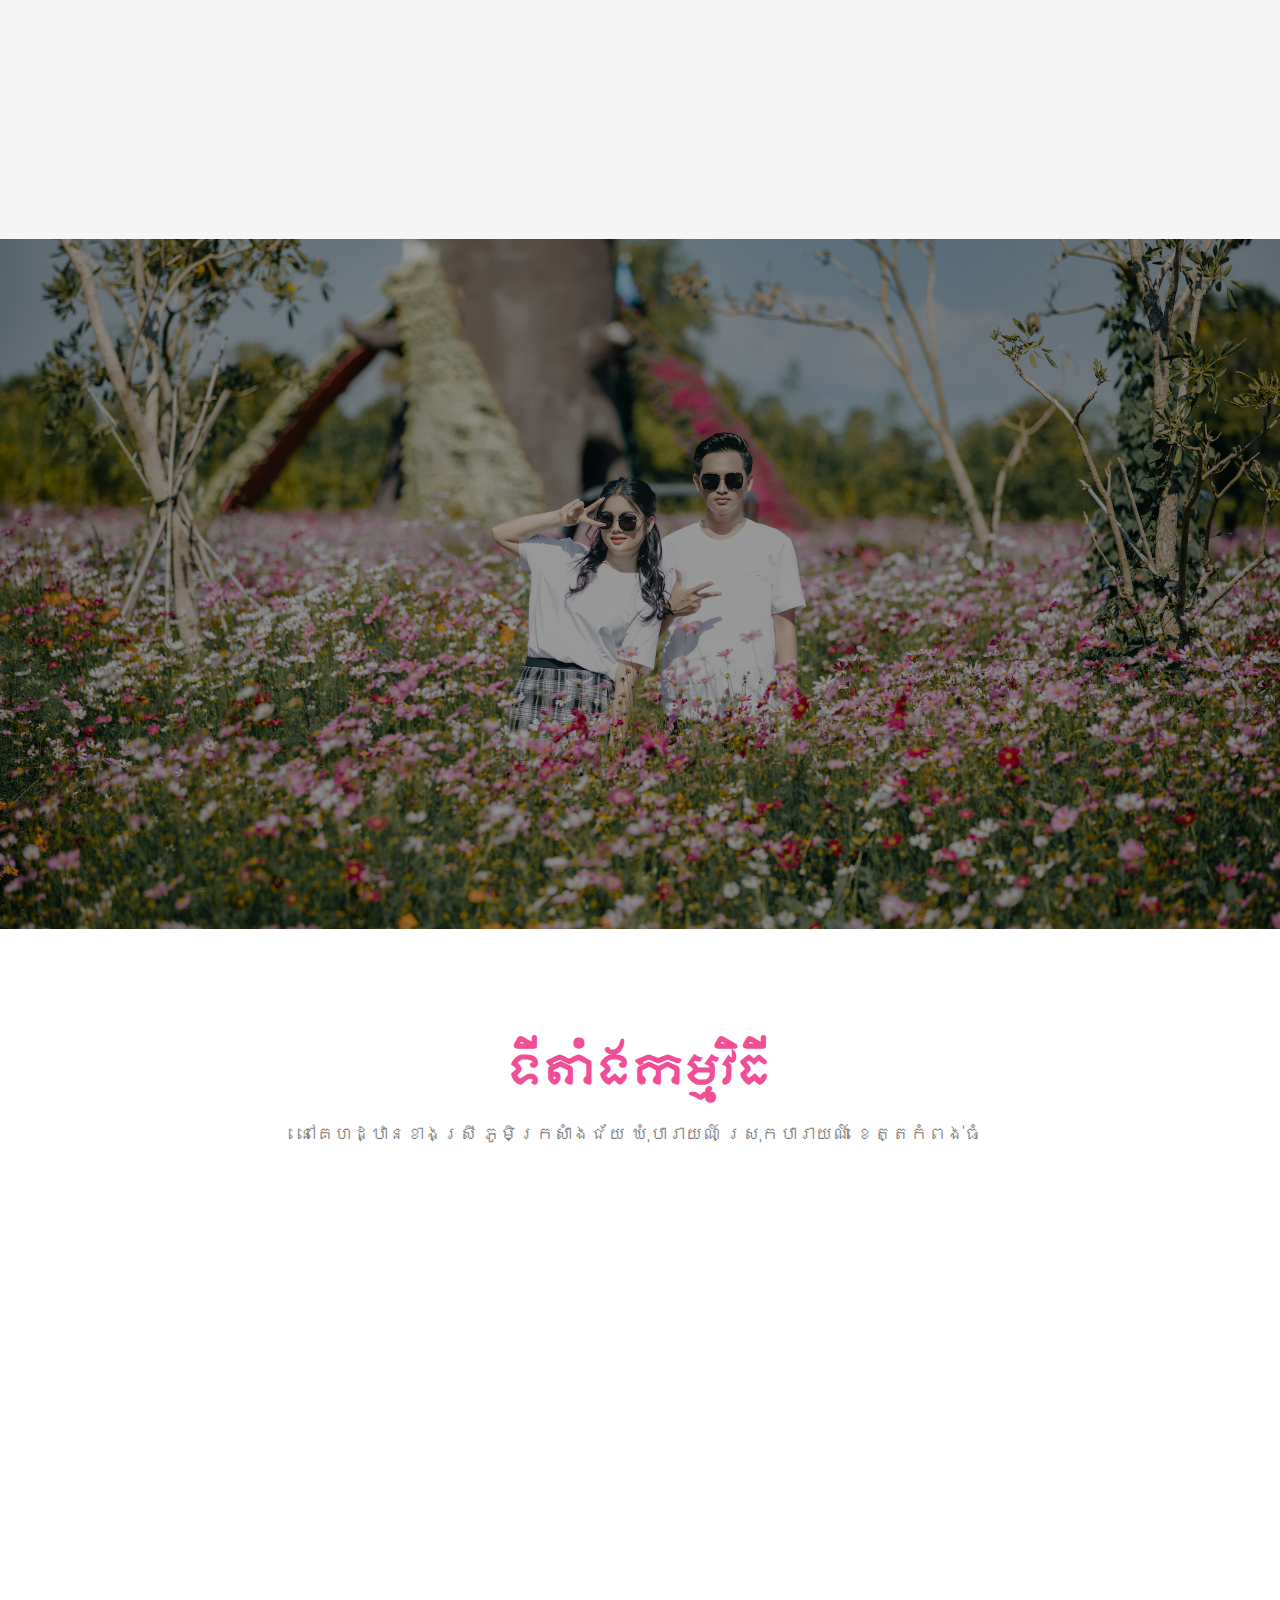
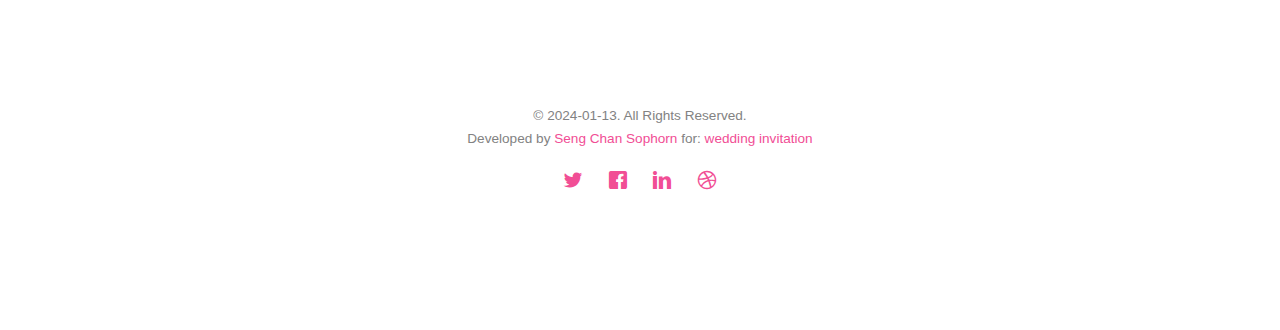
==== commit a55af4cc: "Merge branch 'main' of https://github.com/chengzhenmei/invitation-wedding" ====
--- a/index.html
+++ b/index.html
@@ -488,8 +488,8 @@
 			<div class="row">
 				<div class="col-md-8 col-md-offset-2 text-center fh5co-heading">
 
-					<h2>ទីតាំងនៅគេហដ្ឋានខាងស្រី</h2>
-					<p>ភូមិក្រសាំងជ័យ ឃុំបារាយណ៍ ស្រុកបារាយណ៍ ខេត្តកំពង់ធំ</p>
+					<h2>ទីតាំងកម្មវិធី</h2>
+					<p>នៅគេហដ្ឋានខាងស្រី ភូមិក្រសាំងជ័យ ឃុំបារាយណ៍ ស្រុកបារាយណ៍ ខេត្តកំពង់ធំ</p>
 				</div>
 			</div>
 			<iframe
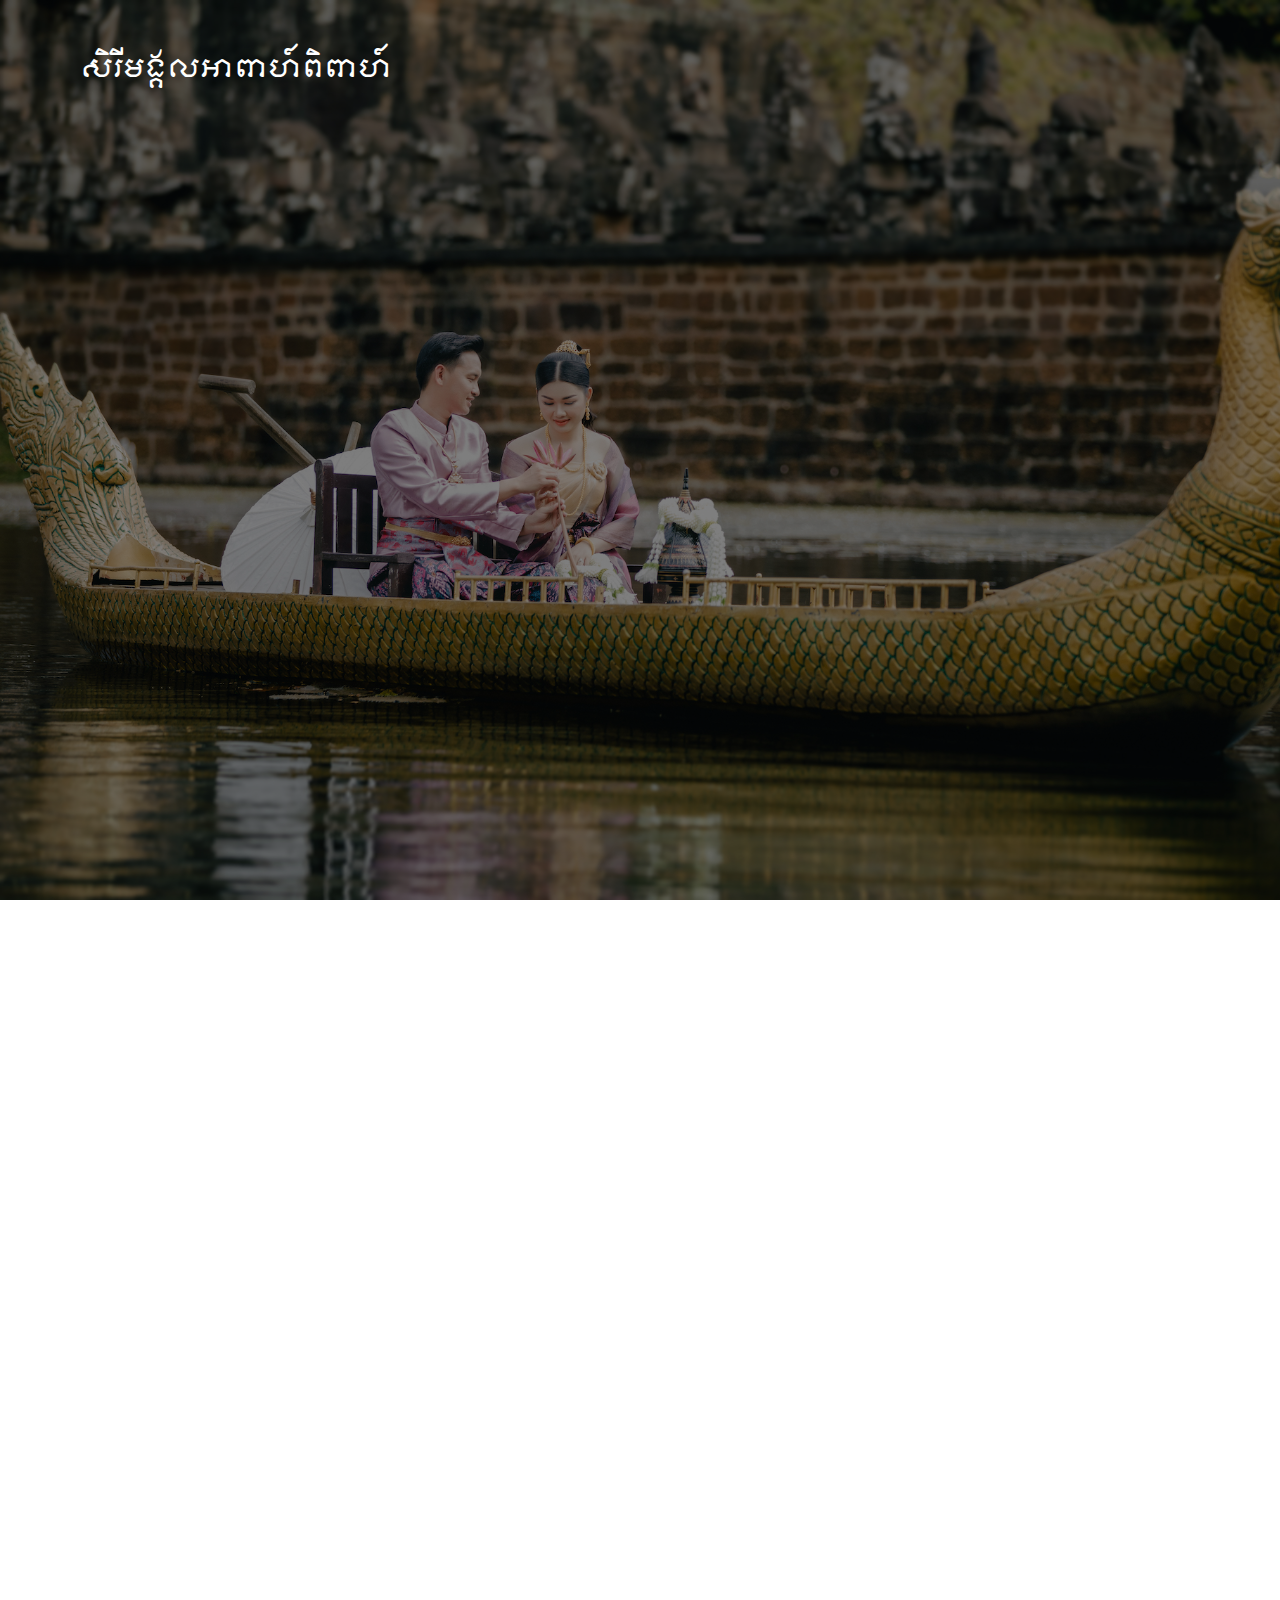
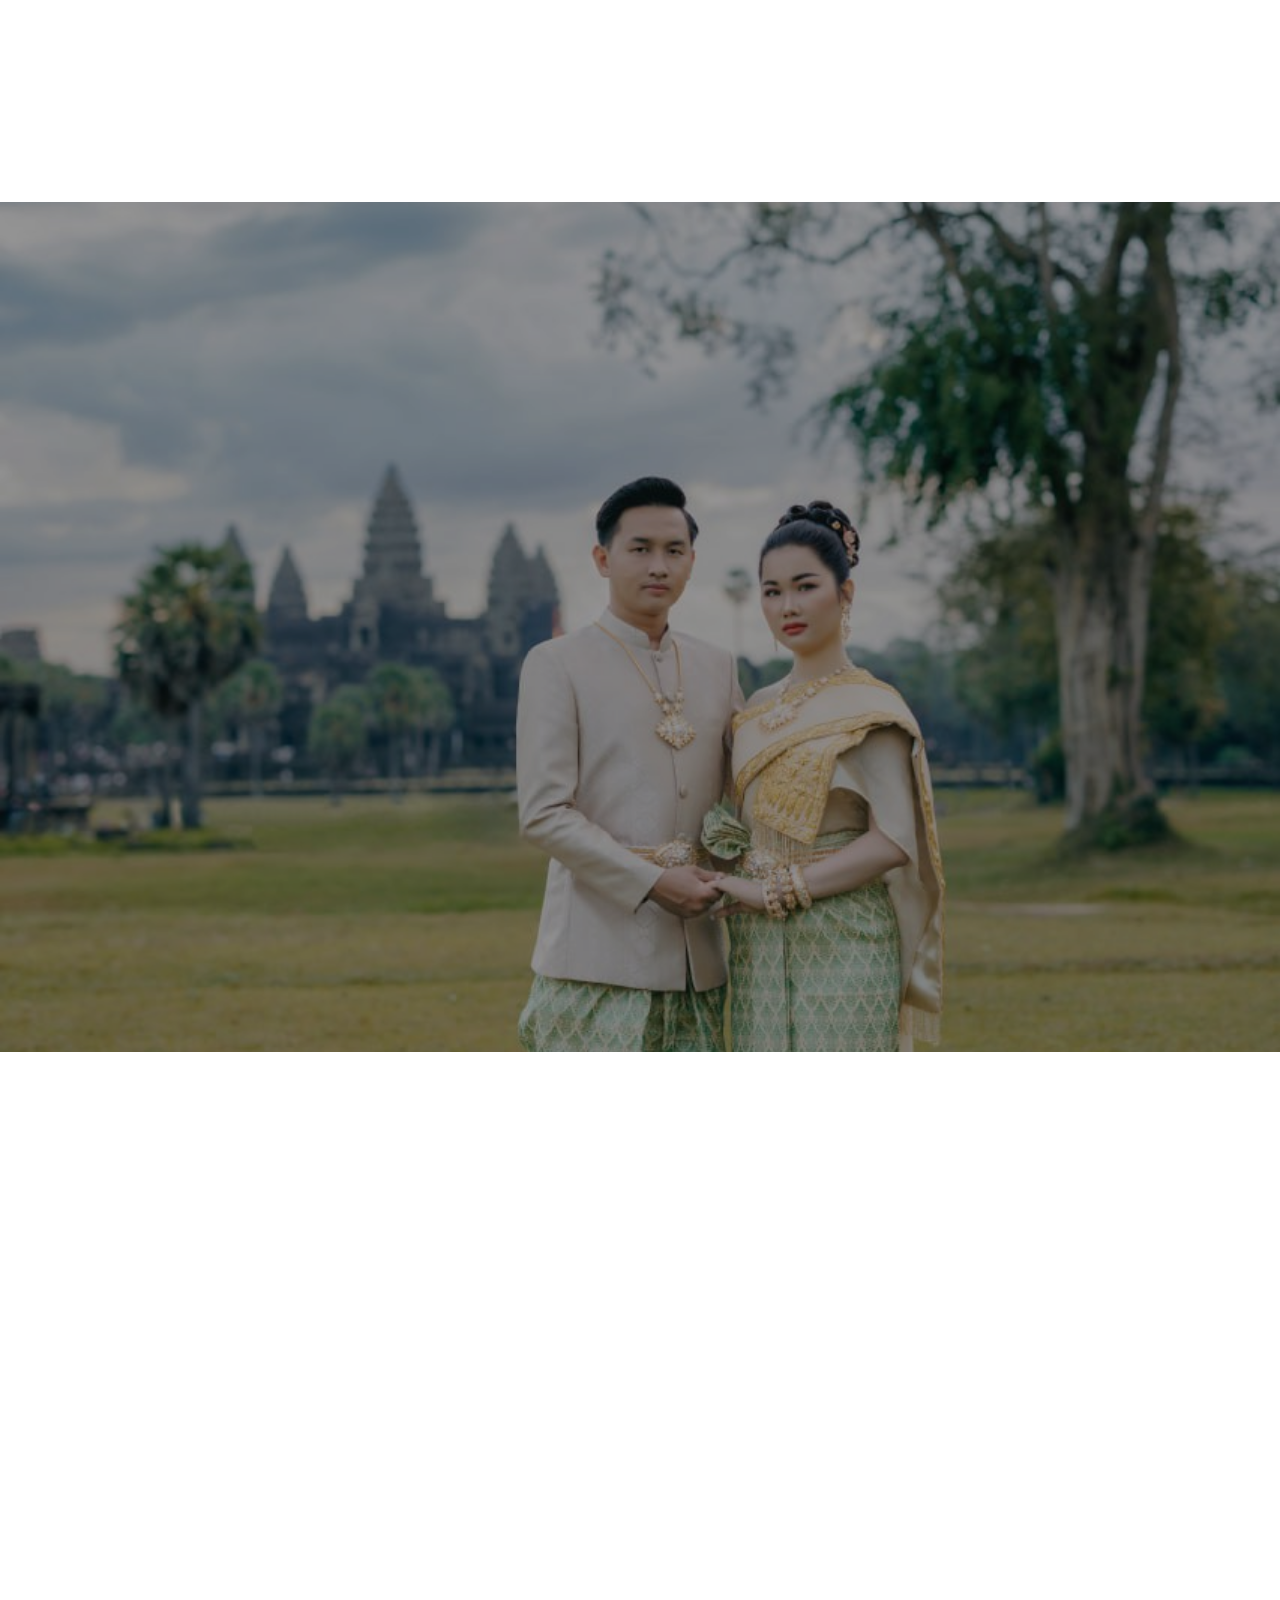
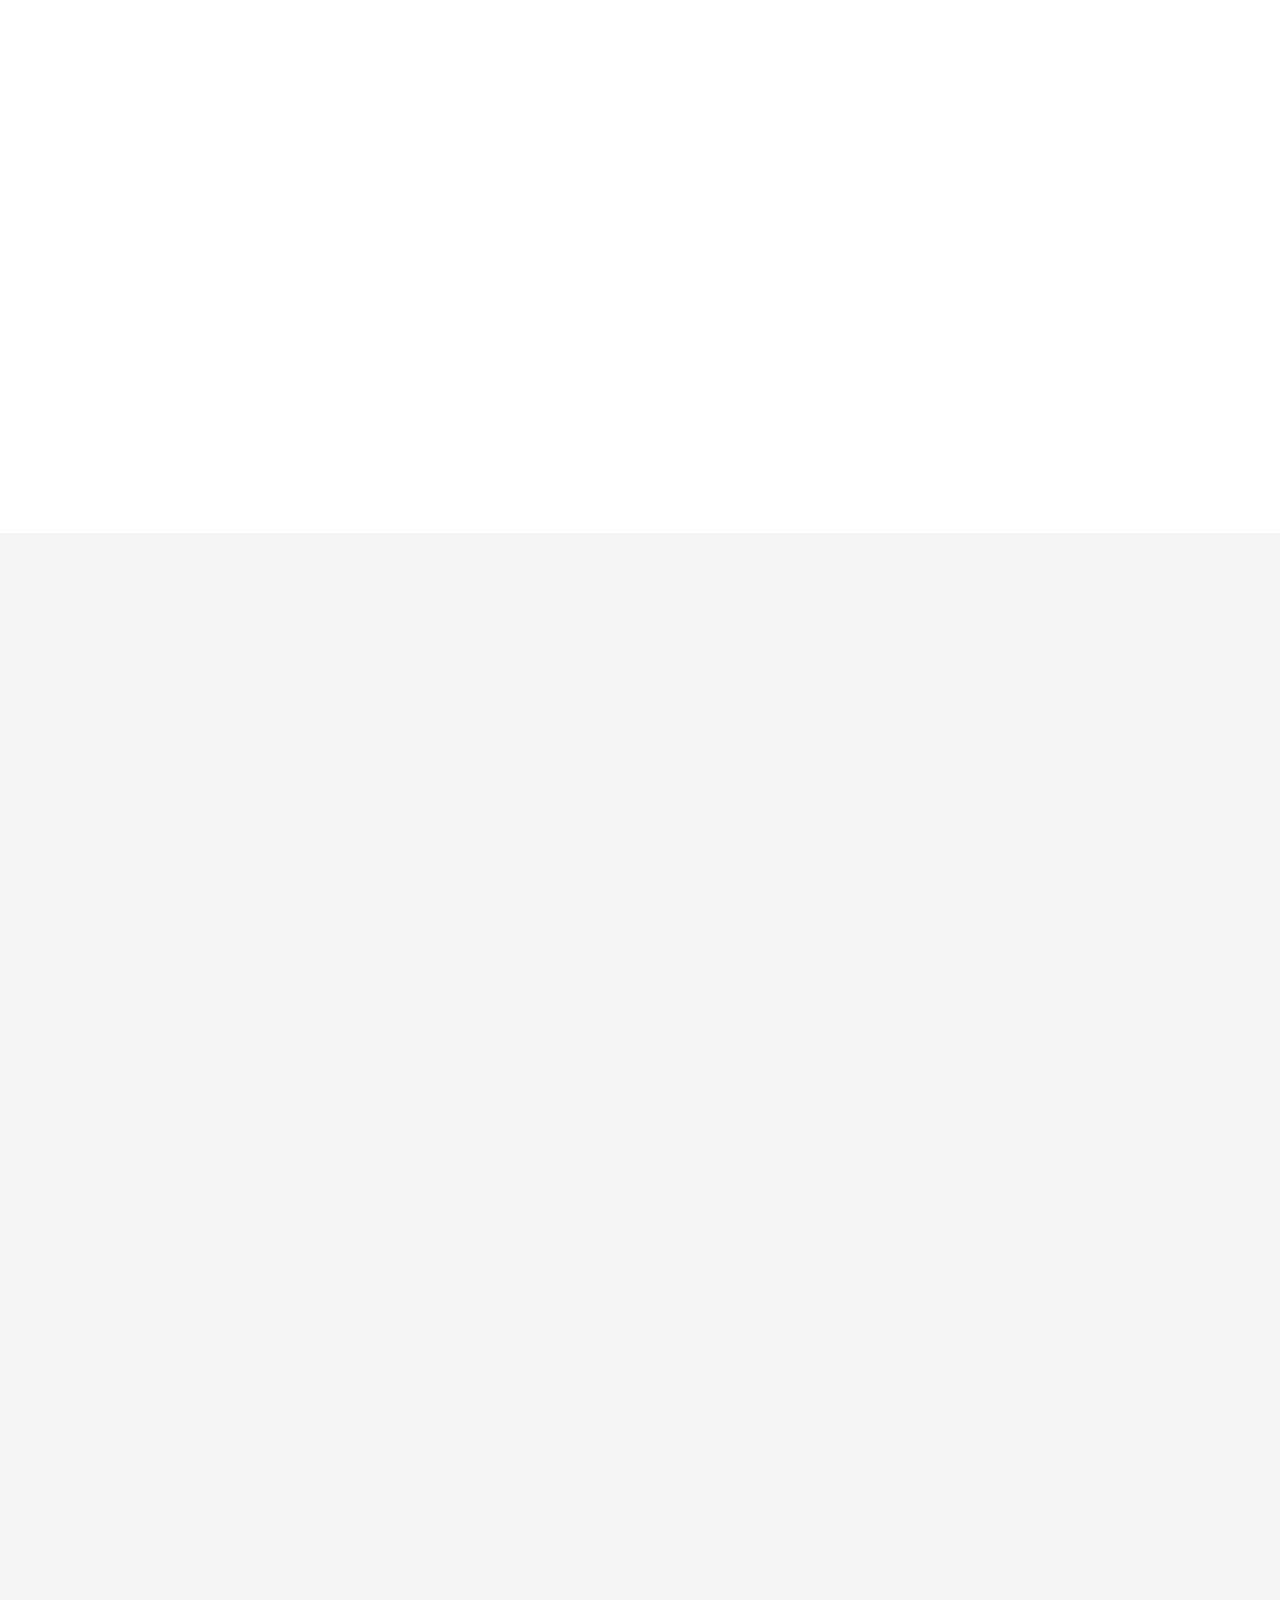
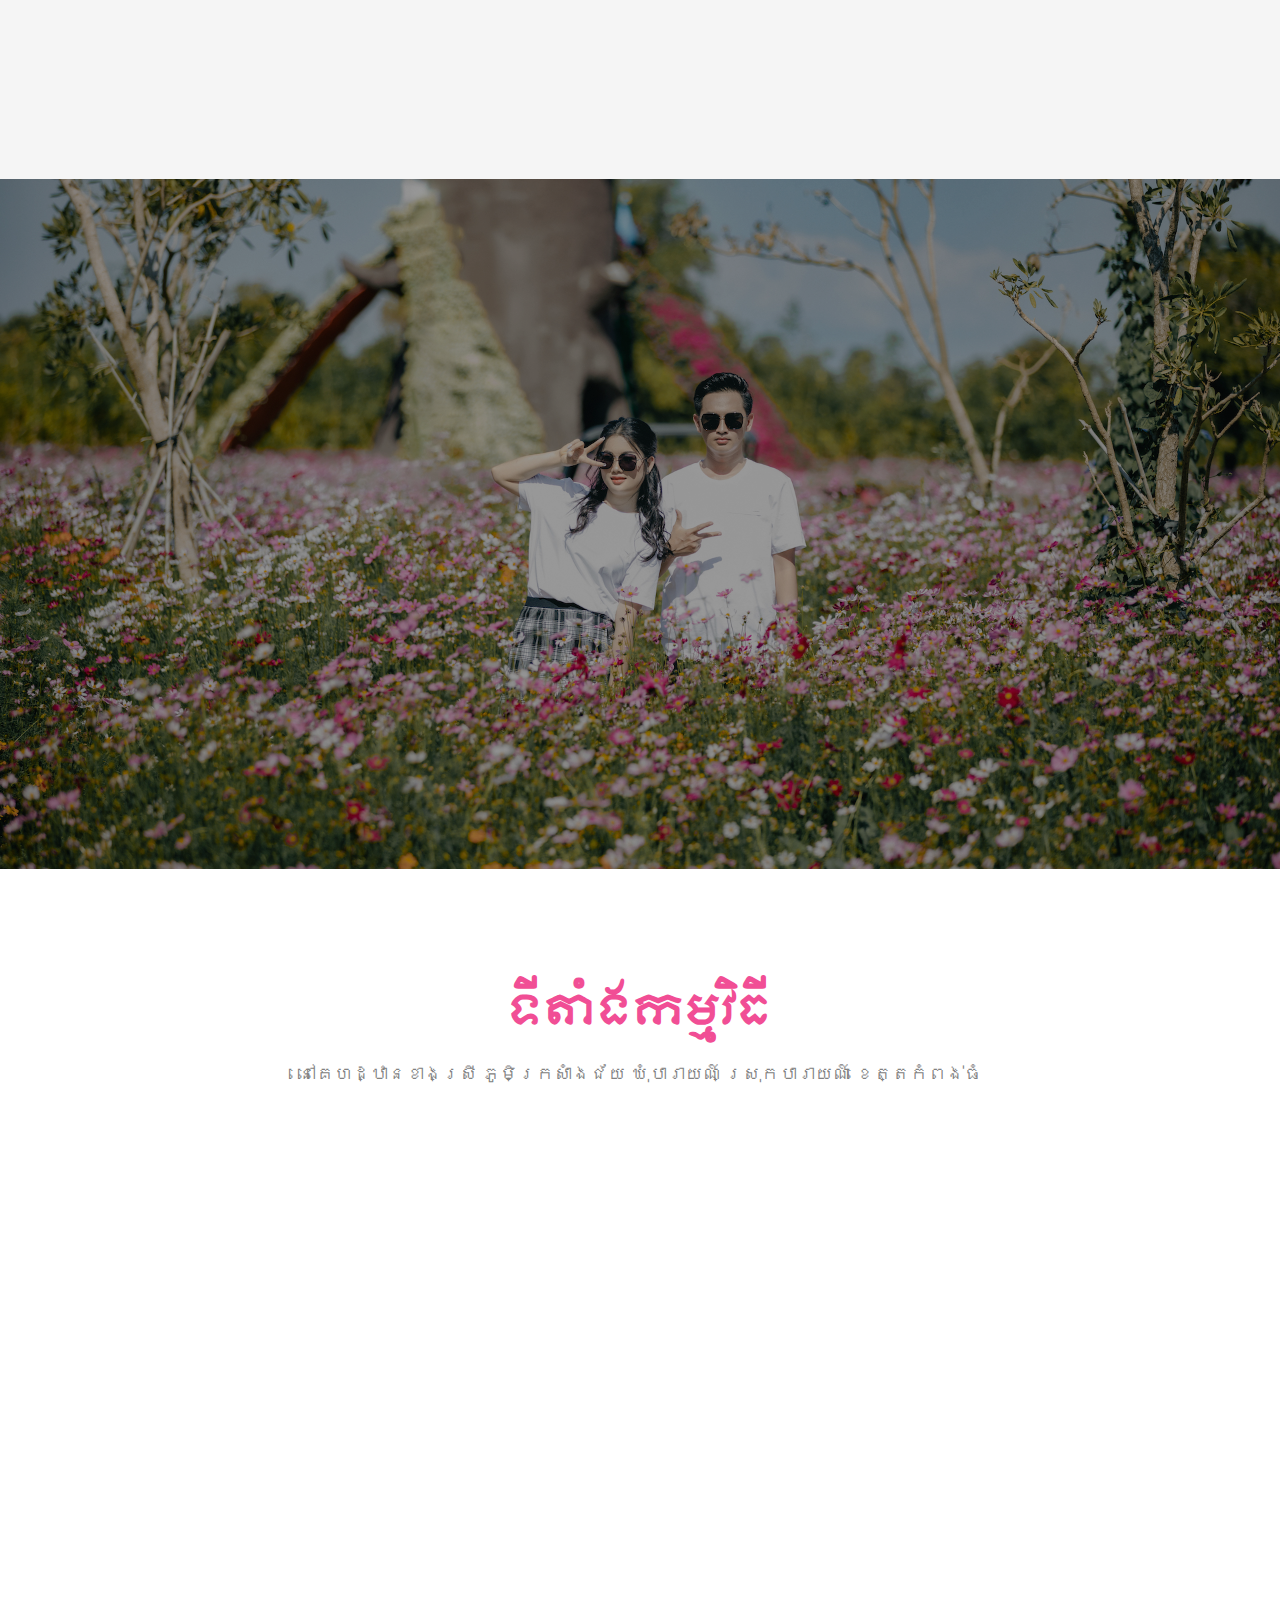
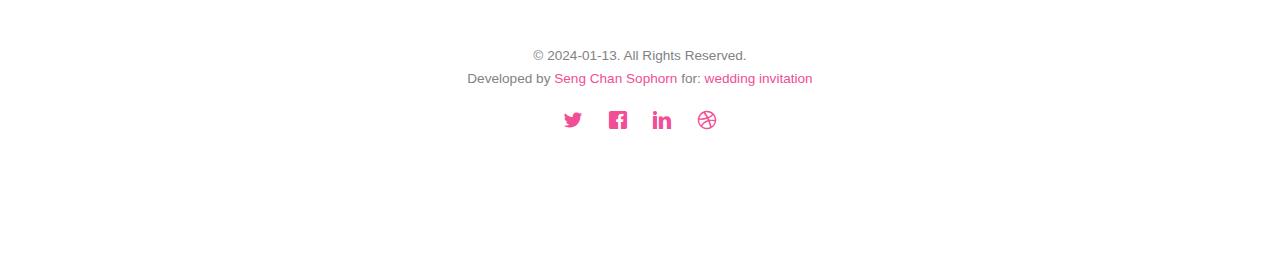
==== commit 3bbc5647: "add video" ====
--- a/index.html
+++ b/index.html
@@ -254,9 +254,9 @@
 		<div id="fh5co-couple-story">
 			<div class="container">
 				<div class="row">
-					<div class="col-md-8 col-md-offset-2 text-center fh5co-heading animate-box">
+					<div class="col-md-10 col-md-offset-2 text-center fh5co-heading animate-box">
 						<!-- <span>We Love Each Other</span> -->
-						<h2>វីដេអូមុនរៀបការរបស់យើងទាំងពីរនាក់</h2>
+						<h2>វីដេអូមុនរៀបការរបស់យើង</h2>
 						<!-- <p>Far far away, behind the word mountains, far from the countries Vokalia and Consonantia,
 							there live the blind texts.</p> -->
 					</div>
